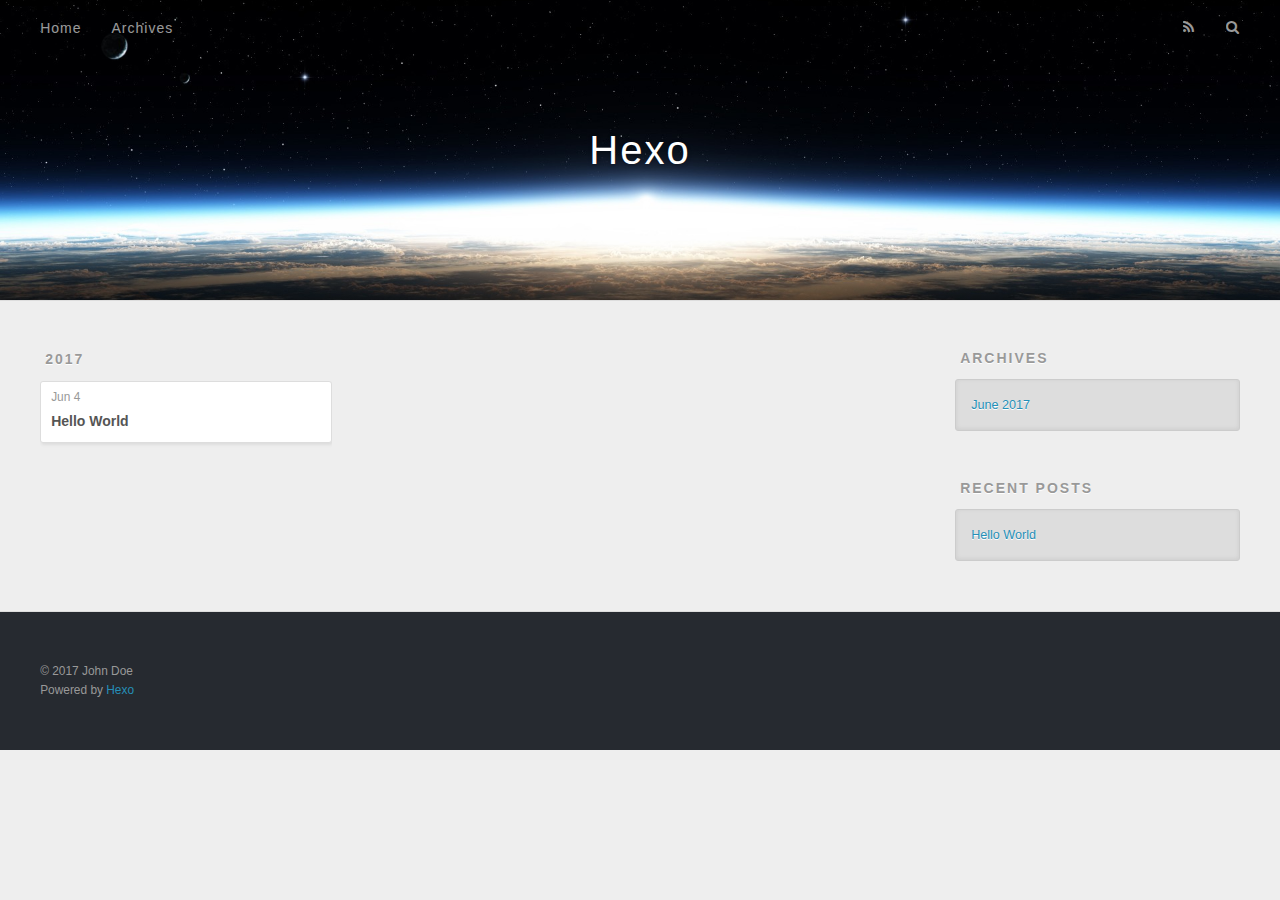
==== archives/index.html @ e82f3df1 "Site updated: 2017-06-04 22:22:16" ====
<!DOCTYPE html>
<html>
<head>
  <meta charset="utf-8">
  
  <title>Archives | Hexo</title>
  <meta name="viewport" content="width=device-width, initial-scale=1, maximum-scale=1">
  <meta property="og:type" content="website">
<meta property="og:title" content="Hexo">
<meta property="og:url" content="http://yoursite.com/archives/index.html">
<meta property="og:site_name" content="Hexo">
<meta name="twitter:card" content="summary">
<meta name="twitter:title" content="Hexo">
  
    <link rel="alternate" href="/atom.xml" title="Hexo" type="application/atom+xml">
  
  
    <link rel="icon" href="/favicon.png">
  
  
    <link href="//fonts.googleapis.com/css?family=Source+Code+Pro" rel="stylesheet" type="text/css">
  
  <link rel="stylesheet" href="/css/style.css">
  

</head>

<body>
  <div id="container">
    <div id="wrap">
      <header id="header">
  <div id="banner"></div>
  <div id="header-outer" class="outer">
    <div id="header-title" class="inner">
      <h1 id="logo-wrap">
        <a href="/" id="logo">Hexo</a>
      </h1>
      
    </div>
    <div id="header-inner" class="inner">
      <nav id="main-nav">
        <a id="main-nav-toggle" class="nav-icon"></a>
        
          <a class="main-nav-link" href="/">Home</a>
        
          <a class="main-nav-link" href="/archives">Archives</a>
        
      </nav>
      <nav id="sub-nav">
        
          <a id="nav-rss-link" class="nav-icon" href="/atom.xml" title="RSS Feed"></a>
        
        <a id="nav-search-btn" class="nav-icon" title="Search"></a>
      </nav>
      <div id="search-form-wrap">
        <form action="//google.com/search" method="get" accept-charset="UTF-8" class="search-form"><input type="search" name="q" class="search-form-input" placeholder="Search"><button type="submit" class="search-form-submit">&#xF002;</button><input type="hidden" name="sitesearch" value="http://yoursite.com"></form>
      </div>
    </div>
  </div>
</header>
      <div class="outer">
        <section id="main">
  
  
    
    
      
      
      <section class="archives-wrap">
        <div class="archive-year-wrap">
          <a href="/archives/2017" class="archive-year">2017</a>
        </div>
        <div class="archives">
    
    <article class="archive-article archive-type-post">
  <div class="archive-article-inner">
    <header class="archive-article-header">
      <a href="/2017/06/04/hello-world/" class="archive-article-date">
  <time datetime="2017-06-04T13:49:00.000Z" itemprop="datePublished">Jun 4</time>
</a>
      
  
    <h1 itemprop="name">
      <a class="archive-article-title" href="/2017/06/04/hello-world/">Hello World</a>
    </h1>
  

    </header>
  </div>
</article>
  
  
    </div></section>
  

</section>
        
          <aside id="sidebar">
  
    

  
    

  
    
  
    
  <div class="widget-wrap">
    <h3 class="widget-title">Archives</h3>
    <div class="widget">
      <ul class="archive-list"><li class="archive-list-item"><a class="archive-list-link" href="/archives/2017/06/">June 2017</a></li></ul>
    </div>
  </div>


  
    
  <div class="widget-wrap">
    <h3 class="widget-title">Recent Posts</h3>
    <div class="widget">
      <ul>
        
          <li>
            <a href="/2017/06/04/hello-world/">Hello World</a>
          </li>
        
      </ul>
    </div>
  </div>

  
</aside>
        
      </div>
      <footer id="footer">
  
  <div class="outer">
    <div id="footer-info" class="inner">
      &copy; 2017 John Doe<br>
      Powered by <a href="http://hexo.io/" target="_blank">Hexo</a>
    </div>
  </div>
</footer>
    </div>
    <nav id="mobile-nav">
  
    <a href="/" class="mobile-nav-link">Home</a>
  
    <a href="/archives" class="mobile-nav-link">Archives</a>
  
</nav>
    

<script src="//ajax.googleapis.com/ajax/libs/jquery/2.0.3/jquery.min.js"></script>


  <link rel="stylesheet" href="/fancybox/jquery.fancybox.css">
  <script src="/fancybox/jquery.fancybox.pack.js"></script>


<script src="/js/script.js"></script>

  </div>
</body>
</html>
---- css/style.css ----
body {
  width: 100%;
}
body:before,
body:after {
  content: "";
  display: table;
}
body:after {
  clear: both;
}
html,
body,
div,
span,
applet,
object,
iframe,
h1,
h2,
h3,
h4,
h5,
h6,
p,
blockquote,
pre,
a,
abbr,
acronym,
address,
big,
cite,
code,
del,
dfn,
em,
img,
ins,
kbd,
q,
s,
samp,
small,
strike,
strong,
sub,
sup,
tt,
var,
dl,
dt,
dd,
ol,
ul,
li,
fieldset,
form,
label,
legend,
table,
caption,
tbody,
tfoot,
thead,
tr,
th,
td {
  margin: 0;
  padding: 0;
  border: 0;
  outline: 0;
  font-weight: inherit;
  font-style: inherit;
  font-family: inherit;
  font-size: 100%;
  vertical-align: baseline;
}
body {
  line-height: 1;
  color: #000;
  background: #fff;
}
ol,
ul {
  list-style: none;
}
table {
  border-collapse: separate;
  border-spacing: 0;
  vertical-align: middle;
}
caption,
th,
td {
  text-align: left;
  font-weight: normal;
  vertical-align: middle;
}
a img {
  border: none;
}
input,
button {
  margin: 0;
  padding: 0;
}
input::-moz-focus-inner,
button::-moz-focus-inner {
  border: 0;
  padding: 0;
}
@font-face {
  font-family: FontAwesome;
  font-style: normal;
  font-weight: normal;
  src: url("fonts/fontawesome-webfont.eot?v=#4.0.3");
  src: url("fonts/fontawesome-webfont.eot?#iefix&v=#4.0.3") format("embedded-opentype"), url("fonts/fontawesome-webfont.woff?v=#4.0.3") format("woff"), url("fonts/fontawesome-webfont.ttf?v=#4.0.3") format("truetype"), url("fonts/fontawesome-webfont.svg#fontawesomeregular?v=#4.0.3") format("svg");
}
html,
body,
#container {
  height: 100%;
}
body {
  background: #eee;
  font: 14px "Helvetica Neue", Helvetica, Arial, sans-serif;
  -webkit-text-size-adjust: 100%;
}
.outer {
  max-width: 1220px;
  margin: 0 auto;
  padding: 0 20px;
}
.outer:before,
.outer:after {
  content: "";
  display: table;
}
.outer:after {
  clear: both;
}
.inner {
  display: inline;
  float: left;
  width: 98.33333333333333%;
  margin: 0 0.833333333333333%;
}
.left,
.alignleft {
  float: left;
}
.right,
.alignright {
  float: right;
}
.clear {
  clear: both;
}
#container {
  position: relative;
}
.mobile-nav-on {
  overflow: hidden;
}
#wrap {
  height: 100%;
  width: 100%;
  position: absolute;
  top: 0;
  left: 0;
  -webkit-transition: 0.2s ease-out;
  -moz-transition: 0.2s ease-out;
  -ms-transition: 0.2s ease-out;
  transition: 0.2s ease-out;
  z-index: 1;
  background: #eee;
}
.mobile-nav-on #wrap {
  left: 280px;
}
@media screen and (min-width: 768px) {
  #main {
    display: inline;
    float: left;
    width: 73.33333333333333%;
    margin: 0 0.833333333333333%;
  }
}
.article-date,
.article-category-link,
.archive-year,
.widget-title {
  text-decoration: none;
  text-transform: uppercase;
  letter-spacing: 2px;
  color: #999;
  margin-bottom: 1em;
  margin-left: 5px;
  line-height: 1em;
  text-shadow: 0 1px #fff;
  font-weight: bold;
}
.article-inner,
.archive-article-inner {
  background: #fff;
  -webkit-box-shadow: 1px 2px 3px #ddd;
  box-shadow: 1px 2px 3px #ddd;
  border: 1px solid #ddd;
  border-radius: 3px;
}
.article-entry h1,
.widget h1 {
  font-size: 2em;
}
.article-entry h2,
.widget h2 {
  font-size: 1.5em;
}
.article-entry h3,
.widget h3 {
  font-size: 1.3em;
}
.article-entry h4,
.widget h4 {
  font-size: 1.2em;
}
.article-entry h5,
.widget h5 {
  font-size: 1em;
}
.article-entry h6,
.widget h6 {
  font-size: 1em;
  color: #999;
}
.article-entry hr,
.widget hr {
  border: 1px dashed #ddd;
}
.article-entry strong,
.widget strong {
  font-weight: bold;
}
.article-entry em,
.widget em,
.article-entry cite,
.widget cite {
  font-style: italic;
}
.article-entry sup,
.widget sup,
.article-entry sub,
.widget sub {
  font-size: 0.75em;
  line-height: 0;
  position: relative;
  vertical-align: baseline;
}
.article-entry sup,
.widget sup {
  top: -0.5em;
}
.article-entry sub,
.widget sub {
  bottom: -0.2em;
}
.article-entry small,
.widget small {
  font-size: 0.85em;
}
.article-entry acronym,
.widget acronym,
.article-entry abbr,
.widget abbr {
  border-bottom: 1px dotted;
}
.article-entry ul,
.widget ul,
.article-entry ol,
.widget ol,
.article-entry dl,
.widget dl {
  margin: 0 20px;
  line-height: 1.6em;
}
.article-entry ul ul,
.widget ul ul,
.article-entry ol ul,
.widget ol ul,
.article-entry ul ol,
.widget ul ol,
.article-entry ol ol,
.widget ol ol {
  margin-top: 0;
  margin-bottom: 0;
}
.article-entry ul,
.widget ul {
  list-style: disc;
}
.article-entry ol,
.widget ol {
  list-style: decimal;
}
.article-entry dt,
.widget dt {
  font-weight: bold;
}
#header {
  height: 300px;
  position: relative;
  border-bottom: 1px solid #ddd;
}
#header:before,
#header:after {
  content: "";
  position: absolute;
  left: 0;
  right: 0;
  height: 40px;
}
#header:before {
  top: 0;
  background: -webkit-linear-gradient(rgba(0,0,0,0.2), transparent);
  background: -moz-linear-gradient(rgba(0,0,0,0.2), transparent);
  background: -ms-linear-gradient(rgba(0,0,0,0.2), transparent);
  background: linear-gradient(rgba(0,0,0,0.2), transparent);
}
#header:after {
  bottom: 0;
  background: -webkit-linear-gradient(transparent, rgba(0,0,0,0.2));
  background: -moz-linear-gradient(transparent, rgba(0,0,0,0.2));
  background: -ms-linear-gradient(transparent, rgba(0,0,0,0.2));
  background: linear-gradient(transparent, rgba(0,0,0,0.2));
}
#header-outer {
  height: 100%;
  position: relative;
}
#header-inner {
  position: relative;
  overflow: hidden;
}
#banner {
  position: absolute;
  top: 0;
  left: 0;
  width: 100%;
  height: 100%;
  background: url("images/banner.jpg") center #000;
  -webkit-background-size: cover;
  -moz-background-size: cover;
  background-size: cover;
  z-index: -1;
}
#header-title {
  text-align: center;
  height: 40px;
  position: absolute;
  top: 50%;
  left: 0;
  margin-top: -20px;
}
#logo,
#subtitle {
  text-decoration: none;
  color: #fff;
  font-weight: 300;
  text-shadow: 0 1px 4px rgba(0,0,0,0.3);
}
#logo {
  font-size: 40px;
  line-height: 40px;
  letter-spacing: 2px;
}
#subtitle {
  font-size: 16px;
  line-height: 16px;
  letter-spacing: 1px;
}
#subtitle-wrap {
  margin-top: 16px;
}
#main-nav {
  float: left;
  margin-left: -15px;
}
.nav-icon,
.main-nav-link {
  float: left;
  color: #fff;
  opacity: 0.6;
  text-decoration: none;
  text-shadow: 0 1px rgba(0,0,0,0.2);
  -webkit-transition: opacity 0.2s;
  -moz-transition: opacity 0.2s;
  -ms-transition: opacity 0.2s;
  transition: opacity 0.2s;
  display: block;
  padding: 20px 15px;
}
.nav-icon:hover,
.main-nav-link:hover {
  opacity: 1;
}
.nav-icon {
  font-family: FontAwesome;
  text-align: center;
  font-size: 14px;
  width: 14px;
  height: 14px;
  padding: 20px 15px;
  position: relative;
  cursor: pointer;
}
.main-nav-link {
  font-weight: 300;
  letter-spacing: 1px;
}
@media screen and (max-width: 479px) {
  .main-nav-link {
    display: none;
  }
}
#main-nav-toggle {
  display: none;
}
#main-nav-toggle:before {
  content: "\f0c9";
}
@media screen and (max-width: 479px) {
  #main-nav-toggle {
    display: block;
  }
}
#sub-nav {
  float: right;
  margin-right: -15px;
}
#nav-rss-link:before {
  content: "\f09e";
}
#nav-search-btn:before {
  content: "\f002";
}
#search-form-wrap {
  position: absolute;
  top: 15px;
  width: 150px;
  height: 30px;
  right: -150px;
  opacity: 0;
  -webkit-transition: 0.2s ease-out;
  -moz-transition: 0.2s ease-out;
  -ms-transition: 0.2s ease-out;
  transition: 0.2s ease-out;
}
#search-form-wrap.on {
  opacity: 1;
  right: 0;
}
@media screen and (max-width: 479px) {
  #search-form-wrap {
    width: 100%;
    right: -100%;
  }
}
.search-form {
  position: absolute;
  top: 0;
  left: 0;
  right: 0;
  background: #fff;
  padding: 5px 15px;
  border-radius: 15px;
  -webkit-box-shadow: 0 0 10px rgba(0,0,0,0.3);
  box-shadow: 0 0 10px rgba(0,0,0,0.3);
}
.search-form-input {
  border: none;
  background: none;
  color: #555;
  width: 100%;
  font: 13px "Helvetica Neue", Helvetica, Arial, sans-serif;
  outline: none;
}
.search-form-input::-webkit-search-results-decoration,
.search-form-input::-webkit-search-cancel-button {
  -webkit-appearance: none;
}
.search-form-submit {
  position: absolute;
  top: 50%;
  right: 10px;
  margin-top: -7px;
  font: 13px FontAwesome;
  border: none;
  background: none;
  color: #bbb;
  cursor: pointer;
}
.search-form-submit:hover,
.search-form-submit:focus {
  color: #777;
}
.article {
  margin: 50px 0;
}
.article-inner {
  overflow: hidden;
}
.article-meta:before,
.article-meta:after {
  content: "";
  display: table;
}
.article-meta:after {
  clear: both;
}
.article-date {
  float: left;
}
.article-category {
  float: left;
  line-height: 1em;
  color: #ccc;
  text-shadow: 0 1px #fff;
  margin-left: 8px;
}
.article-category:before {
  content: "\2022";
}
.article-category-link {
  margin: 0 12px 1em;
}
.article-header {
  padding: 20px 20px 0;
}
.article-title {
  text-decoration: none;
  font-size: 2em;
  font-weight: bold;
  color: #555;
  line-height: 1.1em;
  -webkit-transition: color 0.2s;
  -moz-transition: color 0.2s;
  -ms-transition: color 0.2s;
  transition: color 0.2s;
}
a.article-title:hover {
  color: #258fb8;
}
.article-entry {
  color: #555;
  padding: 0 20px;
}
.article-entry:before,
.article-entry:after {
  content: "";
  display: table;
}
.article-entry:after {
  clear: both;
}
.article-entry p,
.article-entry table {
  line-height: 1.6em;
  margin: 1.6em 0;
}
.article-entry h1,
.article-entry h2,
.article-entry h3,
.article-entry h4,
.article-entry h5,
.article-entry h6 {
  font-weight: bold;
}
.article-entry h1,
.article-entry h2,
.article-entry h3,
.article-entry h4,
.article-entry h5,
.article-entry h6 {
  line-height: 1.1em;
  margin: 1.1em 0;
}
.article-entry a {
  color: #258fb8;
  text-decoration: none;
}
.article-entry a:hover {
  text-decoration: underline;
}
.article-entry ul,
.article-entry ol,
.article-entry dl {
  margin-top: 1.6em;
  margin-bottom: 1.6em;
}
.article-entry img,
.article-entry video {
  max-width: 100%;
  height: auto;
  display: block;
  margin: auto;
}
.article-entry iframe {
  border: none;
}
.article-entry table {
  width: 100%;
  border-collapse: collapse;
  border-spacing: 0;
}
.article-entry th {
  font-weight: bold;
  border-bottom: 3px solid #ddd;
  padding-bottom: 0.5em;
}
.article-entry td {
  border-bottom: 1px solid #ddd;
  padding: 10px 0;
}
.article-entry blockquote {
  font-family: Georgia, "Times New Roman", serif;
  font-size: 1.4em;
  margin: 1.6em 20px;
  text-align: center;
}
.article-entry blockquote footer {
  font-size: 14px;
  margin: 1.6em 0;
  font-family: "Helvetica Neue", Helvetica, Arial, sans-serif;
}
.article-entry blockquote footer cite:before {
  content: "—";
  padding: 0 0.5em;
}
.article-entry .pullquote {
  text-align: left;
  width: 45%;
  margin: 0;
}
.article-entry .pullquote.left {
  margin-left: 0.5em;
  margin-right: 1em;
}
.article-entry .pullquote.right {
  margin-right: 0.5em;
  margin-left: 1em;
}
.article-entry .caption {
  color: #999;
  display: block;
  font-size: 0.9em;
  margin-top: 0.5em;
  position: relative;
  text-align: center;
}
.article-entry .video-container {
  position: relative;
  padding-top: 56.25%;
  height: 0;
  overflow: hidden;
}
.article-entry .video-container iframe,
.article-entry .video-container object,
.article-entry .video-container embed {
  position: absolute;
  top: 0;
  left: 0;
  width: 100%;
  height: 100%;
  margin-top: 0;
}
.article-more-link a {
  display: inline-block;
  line-height: 1em;
  padding: 6px 15px;
  border-radius: 15px;
  background: #eee;
  color: #999;
  text-shadow: 0 1px #fff;
  text-decoration: none;
}
.article-more-link a:hover {
  background: #258fb8;
  color: #fff;
  text-decoration: none;
  text-shadow: 0 1px #1e7293;
}
.article-footer {
  font-size: 0.85em;
  line-height: 1.6em;
  border-top: 1px solid #ddd;
  padding-top: 1.6em;
  margin: 0 20px 20px;
}
.article-footer:before,
.article-footer:after {
  content: "";
  display: table;
}
.article-footer:after {
  clear: both;
}
.article-footer a {
  color: #999;
  text-decoration: none;
}
.article-footer a:hover {
  color: #555;
}
.article-tag-list-item {
  float: left;
  margin-right: 10px;
}
.article-tag-list-link:before {
  content: "#";
}
.article-comment-link {
  float: right;
}
.article-comment-link:before {
  content: "\f075";
  font-family: FontAwesome;
  padding-right: 8px;
}
.article-share-link {
  cursor: pointer;
  float: right;
  margin-left: 20px;
}
.article-share-link:before {
  content: "\f064";
  font-family: FontAwesome;
  padding-right: 6px;
}
#article-nav {
  position: relative;
}
#article-nav:before,
#article-nav:after {
  content: "";
  display: table;
}
#article-nav:after {
  clear: both;
}
@media screen and (min-width: 768px) {
  #article-nav {
    margin: 50px 0;
  }
  #article-nav:before {
    width: 8px;
    height: 8px;
    position: absolute;
    top: 50%;
    left: 50%;
    margin-top: -4px;
    margin-left: -4px;
    content: "";
    border-radius: 50%;
    background: #ddd;
    -webkit-box-shadow: 0 1px 2px #fff;
    box-shadow: 0 1px 2px #fff;
  }
}
.article-nav-link-wrap {
  text-decoration: none;
  text-shadow: 0 1px #fff;
  color: #999;
  -webkit-box-sizing: border-box;
  -moz-box-sizing: border-box;
  box-sizing: border-box;
  margin-top: 50px;
  text-align: center;
  display: block;
}
.article-nav-link-wrap:hover {
  color: #555;
}
@media screen and (min-width: 768px) {
  .article-nav-link-wrap {
    width: 50%;
    margin-top: 0;
  }
}
@media screen and (min-width: 768px) {
  #article-nav-newer {
    float: left;
    text-align: right;
    padding-right: 20px;
  }
}
@media screen and (min-width: 768px) {
  #article-nav-older {
    float: right;
    text-align: left;
    padding-left: 20px;
  }
}
.article-nav-caption {
  text-transform: uppercase;
  letter-spacing: 2px;
  color: #ddd;
  line-height: 1em;
  font-weight: bold;
}
#article-nav-newer .article-nav-caption {
  margin-right: -2px;
}
.article-nav-title {
  font-size: 0.85em;
  line-height: 1.6em;
  margin-top: 0.5em;
}
.article-share-box {
  position: absolute;
  display: none;
  background: #fff;
  -webkit-box-shadow: 1px 2px 10px rgba(0,0,0,0.2);
  box-shadow: 1px 2px 10px rgba(0,0,0,0.2);
  border-radius: 3px;
  margin-left: -145px;
  overflow: hidden;
  z-index: 1;
}
.article-share-box.on {
  display: block;
}
.article-share-input {
  width: 100%;
  background: none;
  -webkit-box-sizing: border-box;
  -moz-box-sizing: border-box;
  box-sizing: border-box;
  font: 14px "Helvetica Neue", Helvetica, Arial, sans-serif;
  padding: 0 15px;
  color: #555;
  outline: none;
  border: 1px solid #ddd;
  border-radius: 3px 3px 0 0;
  height: 36px;
  line-height: 36px;
}
.article-share-links {
  background: #eee;
}
.article-share-links:before,
.article-share-links:after {
  content: "";
  display: table;
}
.article-share-links:after {
  clear: both;
}
.article-share-twitter,
.article-share-facebook,
.article-share-pinterest,
.article-share-google {
  width: 50px;
  height: 36px;
  display: block;
  float: left;
  position: relative;
  color: #999;
  text-shadow: 0 1px #fff;
}
.article-share-twitter:before,
.article-share-facebook:before,
.article-share-pinterest:before,
.article-share-google:before {
  font-size: 20px;
  font-family: FontAwesome;
  width: 20px;
  height: 20px;
  position: absolute;
  top: 50%;
  left: 50%;
  margin-top: -10px;
  margin-left: -10px;
  text-align: center;
}
.article-share-twitter:hover,
.article-share-facebook:hover,
.article-share-pinterest:hover,
.article-share-google:hover {
  color: #fff;
}
.article-share-twitter:before {
  content: "\f099";
}
.article-share-twitter:hover {
  background: #00aced;
  text-shadow: 0 1px #008abe;
}
.article-share-facebook:before {
  content: "\f09a";
}
.article-share-facebook:hover {
  background: #3b5998;
  text-shadow: 0 1px #2f477a;
}
.article-share-pinterest:before {
  content: "\f0d2";
}
.article-share-pinterest:hover {
  background: #cb2027;
  text-shadow: 0 1px #a21a1f;
}
.article-share-google:before {
  content: "\f0d5";
}
.article-share-google:hover {
  background: #dd4b39;
  text-shadow: 0 1px #be3221;
}
.article-gallery {
  background: #000;
  position: relative;
}
.article-gallery-photos {
  position: relative;
  overflow: hidden;
}
.article-gallery-img {
  display: none;
  max-width: 100%;
}
.article-gallery-img:first-child {
  display: block;
}
.article-gallery-img.loaded {
  position: absolute;
  display: block;
}
.article-gallery-img img {
  display: block;
  max-width: 100%;
  margin: 0 auto;
}
#comments {
  background: #fff;
  -webkit-box-shadow: 1px 2px 3px #ddd;
  box-shadow: 1px 2px 3px #ddd;
  padding: 20px;
  border: 1px solid #ddd;
  border-radius: 3px;
  margin: 50px 0;
}
#comments a {
  color: #258fb8;
}
.archives-wrap {
  margin: 50px 0;
}
.archives:before,
.archives:after {
  content: "";
  display: table;
}
.archives:after {
  clear: both;
}
.archive-year-wrap {
  margin-bottom: 1em;
}
.archives {
  -webkit-column-gap: 10px;
  -moz-column-gap: 10px;
  column-gap: 10px;
}
@media screen and (min-width: 480px) and (max-width: 767px) {
  .archives {
    -webkit-column-count: 2;
    -moz-column-count: 2;
    column-count: 2;
  }
}
@media screen and (min-width: 768px) {
  .archives {
    -webkit-column-count: 3;
    -moz-column-count: 3;
    column-count: 3;
  }
}
.archive-article {
  -webkit-column-break-inside: avoid;
  page-break-inside: avoid;
  overflow: hidden;
  break-inside: avoid-column;
}
.archive-article-inner {
  padding: 10px;
  margin-bottom: 15px;
}
.archive-article-title {
  text-decoration: none;
  font-weight: bold;
  color: #555;
  -webkit-transition: color 0.2s;
  -moz-transition: color 0.2s;
  -ms-transition: color 0.2s;
  transition: color 0.2s;
  line-height: 1.6em;
}
.archive-article-title:hover {
  color: #258fb8;
}
.archive-article-footer {
  margin-top: 1em;
}
.archive-article-date {
  color: #999;
  text-decoration: none;
  font-size: 0.85em;
  line-height: 1em;
  margin-bottom: 0.5em;
  display: block;
}
#page-nav {
  margin: 50px auto;
  background: #fff;
  -webkit-box-shadow: 1px 2px 3px #ddd;
  box-shadow: 1px 2px 3px #ddd;
  border: 1px solid #ddd;
  border-radius: 3px;
  text-align: center;
  color: #999;
  overflow: hidden;
}
#page-nav:before,
#page-nav:after {
  content: "";
  display: table;
}
#page-nav:after {
  clear: both;
}
#page-nav a,
#page-nav span {
  padding: 10px 20px;
  line-height: 1;
  height: 2ex;
}
#page-nav a {
  color: #999;
  text-decoration: none;
}
#page-nav a:hover {
  background: #999;
  color: #fff;
}
#page-nav .prev {
  float: left;
}
#page-nav .next {
  float: right;
}
#page-nav .page-number {
  display: inline-block;
}
@media screen and (max-width: 479px) {
  #page-nav .page-number {
    display: none;
  }
}
#page-nav .current {
  color: #555;
  font-weight: bold;
}
#page-nav .space {
  color: #ddd;
}
#footer {
  background: #262a30;
  padding: 50px 0;
  border-top: 1px solid #ddd;
  color: #999;
}
#footer a {
  color: #258fb8;
  text-decoration: none;
}
#footer a:hover {
  text-decoration: underline;
}
#footer-info {
  line-height: 1.6em;
  font-size: 0.85em;
}
.article-entry pre,
.article-entry .highlight {
  background: #2d2d2d;
  margin: 0 -20px;
  padding: 15px 20px;
  border-style: solid;
  border-color: #ddd;
  border-width: 1px 0;
  overflow: auto;
  color: #ccc;
  line-height: 22.400000000000002px;
}
.article-entry .highlight .gutter pre,
.article-entry .gist .gist-file .gist-data .line-numbers {
  color: #666;
  font-size: 0.85em;
}
.article-entry pre,
.article-entry code {
  font-family: "Source Code Pro", Consolas, Monaco, Menlo, Consolas, monospace;
}
.article-entry code {
  background: #eee;
  text-shadow: 0 1px #fff;
  padding: 0 0.3em;
}
.article-entry pre code {
  background: none;
  text-shadow: none;
  padding: 0;
}
.article-entry .highlight pre {
  border: none;
  margin: 0;
  padding: 0;
}
.article-entry .highlight table {
  margin: 0;
  width: auto;
}
.article-entry .highlight td {
  border: none;
  padding: 0;
}
.article-entry .highlight figcaption {
  font-size: 0.85em;
  color: #999;
  line-height: 1em;
  margin-bottom: 1em;
}
.article-entry .highlight figcaption:before,
.article-entry .highlight figcaption:after {
  content: "";
  display: table;
}
.article-entry .highlight figcaption:after {
  clear: both;
}
.article-entry .highlight figcaption a {
  float: right;
}
.article-entry .highlight .gutter pre {
  text-align: right;
  padding-right: 20px;
}
.article-entry .highlight .line {
  height: 22.400000000000002px;
}
.article-entry .highlight .line.marked {
  background: #515151;
}
.article-entry .gist {
  margin: 0 -20px;
  border-style: solid;
  border-color: #ddd;
  border-width: 1px 0;
  background: #2d2d2d;
  padding: 15px 20px 15px 0;
}
.article-entry .gist .gist-file {
  border: none;
  font-family: "Source Code Pro", Consolas, Monaco, Menlo, Consolas, monospace;
  margin: 0;
}
.article-entry .gist .gist-file .gist-data {
  background: none;
  border: none;
}
.article-entry .gist .gist-file .gist-data .line-numbers {
  background: none;
  border: none;
  padding: 0 20px 0 0;
}
.article-entry .gist .gist-file .gist-data .line-data {
  padding: 0 !important;
}
.article-entry .gist .gist-file .highlight {
  margin: 0;
  padding: 0;
  border: none;
}
.article-entry .gist .gist-file .gist-meta {
  background: #2d2d2d;
  color: #999;
  font: 0.85em "Helvetica Neue", Helvetica, Arial, sans-serif;
  text-shadow: 0 0;
  padding: 0;
  margin-top: 1em;
  margin-left: 20px;
}
.article-entry .gist .gist-file .gist-meta a {
  color: #258fb8;
  font-weight: normal;
}
.article-entry .gist .gist-file .gist-meta a:hover {
  text-decoration: underline;
}
pre .comment,
pre .title {
  color: #999;
}
pre .variable,
pre .attribute,
pre .tag,
pre .regexp,
pre .ruby .constant,
pre .xml .tag .title,
pre .xml .pi,
pre .xml .doctype,
pre .html .doctype,
pre .css .id,
pre .css .class,
pre .css .pseudo {
  color: #f2777a;
}
pre .number,
pre .preprocessor,
pre .built_in,
pre .literal,
pre .params,
pre .constant {
  color: #f99157;
}
pre .class,
pre .ruby .class .title,
pre .css .rules .attribute {
  color: #9c9;
}
pre .string,
pre .value,
pre .inheritance,
pre .header,
pre .ruby .symbol,
pre .xml .cdata {
  color: #9c9;
}
pre .css .hexcolor {
  color: #6cc;
}
pre .function,
pre .python .decorator,
pre .python .title,
pre .ruby .function .title,
pre .ruby .title .keyword,
pre .perl .sub,
pre .javascript .title,
pre .coffeescript .title {
  color: #69c;
}
pre .keyword,
pre .javascript .function {
  color: #c9c;
}
@media screen and (max-width: 479px) {
  #mobile-nav {
    position: absolute;
    top: 0;
    left: 0;
    width: 280px;
    height: 100%;
    background: #191919;
    border-right: 1px solid #fff;
  }
}
@media screen and (max-width: 479px) {
  .mobile-nav-link {
    display: block;
    color: #999;
    text-decoration: none;
    padding: 15px 20px;
    font-weight: bold;
  }
  .mobile-nav-link:hover {
    color: #fff;
  }
}
@media screen and (min-width: 768px) {
  #sidebar {
    display: inline;
    float: left;
    width: 23.333333333333332%;
    margin: 0 0.833333333333333%;
  }
}
.widget-wrap {
  margin: 50px 0;
}
.widget {
  color: #777;
  text-shadow: 0 1px #fff;
  background: #ddd;
  -webkit-box-shadow: 0 -1px 4px #ccc inset;
  box-shadow: 0 -1px 4px #ccc inset;
  border: 1px solid #ccc;
  padding: 15px;
  border-radius: 3px;
}
.widget a {
  color: #258fb8;
  text-decoration: none;
}
.widget a:hover {
  text-decoration: underline;
}
.widget ul ul,
.widget ol ul,
.widget dl ul,
.widget ul ol,
.widget ol ol,
.widget dl ol,
.widget ul dl,
.widget ol dl,
.widget dl dl {
  margin-left: 15px;
  list-style: disc;
}
.widget {
  line-height: 1.6em;
  word-wrap: break-word;
  font-size: 0.9em;
}
.widget ul,
.widget ol {
  list-style: none;
  margin: 0;
}
.widget ul ul,
.widget ol ul,
.widget ul ol,
.widget ol ol {
  margin: 0 20px;
}
.widget ul ul,
.widget ol ul {
  list-style: disc;
}
.widget ul ol,
.widget ol ol {
  list-style: decimal;
}
.category-list-count,
.tag-list-count,
.archive-list-count {
  padding-left: 5px;
  color: #999;
  font-size: 0.85em;
}
.category-list-count:before,
.tag-list-count:before,
.archive-list-count:before {
  content: "(";
}
.category-list-count:after,
.tag-list-count:after,
.archive-list-count:after {
  content: ")";
}
.tagcloud a {
  margin-right: 5px;
  display: inline-block;
}
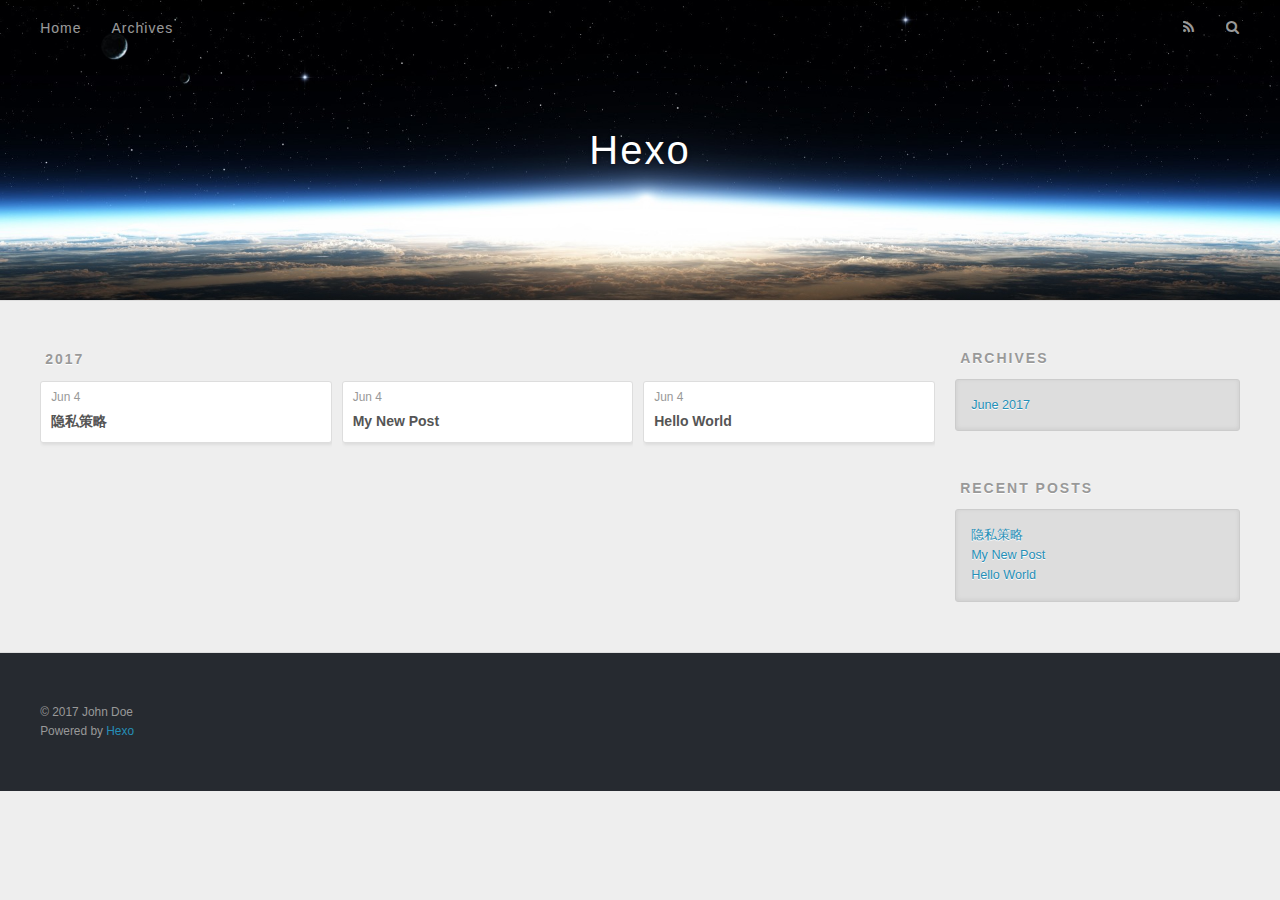
==== commit 53c1a944: "Site updated: 2017-06-04 23:05:03" ====
--- a/archives/index.html
+++ b/archives/index.html
@@ -75,6 +75,44 @@
     <article class="archive-article archive-type-post">
   <div class="archive-article-inner">
     <header class="archive-article-header">
+      <a href="/2017/06/04/隐私策略/" class="archive-article-date">
+  <time datetime="2017-06-04T15:03:58.000Z" itemprop="datePublished">Jun 4</time>
+</a>
+      
+  
+    <h1 itemprop="name">
+      <a class="archive-article-title" href="/2017/06/04/隐私策略/">隐私策略</a>
+    </h1>
+  
+
+    </header>
+  </div>
+</article>
+  
+    
+    
+    <article class="archive-article archive-type-post">
+  <div class="archive-article-inner">
+    <header class="archive-article-header">
+      <a href="/2017/06/04/My-New-Post/" class="archive-article-date">
+  <time datetime="2017-06-04T14:26:42.000Z" itemprop="datePublished">Jun 4</time>
+</a>
+      
+  
+    <h1 itemprop="name">
+      <a class="archive-article-title" href="/2017/06/04/My-New-Post/">My New Post</a>
+    </h1>
+  
+
+    </header>
+  </div>
+</article>
+  
+    
+    
+    <article class="archive-article archive-type-post">
+  <div class="archive-article-inner">
+    <header class="archive-article-header">
       <a href="/2017/06/04/hello-world/" class="archive-article-date">
   <time datetime="2017-06-04T13:49:00.000Z" itemprop="datePublished">Jun 4</time>
 </a>
@@ -122,6 +160,14 @@
       <ul>
         
           <li>
+            <a href="/2017/06/04/隐私策略/">隐私策略</a>
+          </li>
+        
+          <li>
+            <a href="/2017/06/04/My-New-Post/">My New Post</a>
+          </li>
+        
+          <li>
             <a href="/2017/06/04/hello-world/">Hello World</a>
           </li>
         
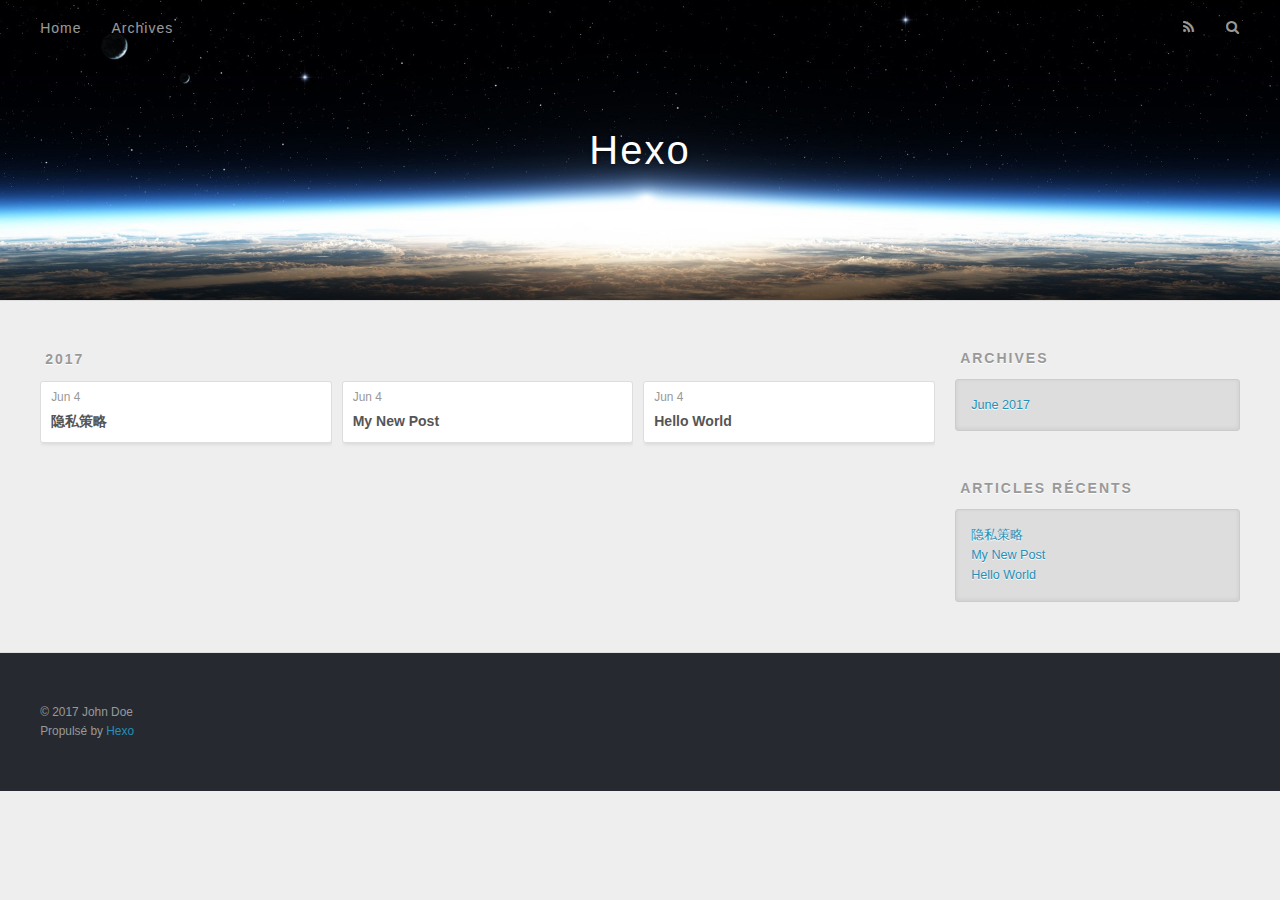
==== commit a2fe107d: "Site updated: 2017-06-04 23:09:13" ====
--- a/archives/index.html
+++ b/archives/index.html
@@ -48,9 +48,9 @@
       </nav>
       <nav id="sub-nav">
         
-          <a id="nav-rss-link" class="nav-icon" href="/atom.xml" title="RSS Feed"></a>
-        
-        <a id="nav-search-btn" class="nav-icon" title="Search"></a>
+          <a id="nav-rss-link" class="nav-icon" href="/atom.xml" title="Flux RSS"></a>
+        
+        <a id="nav-search-btn" class="nav-icon" title="Rechercher"></a>
       </nav>
       <div id="search-form-wrap">
         <form action="//google.com/search" method="get" accept-charset="UTF-8" class="search-form"><input type="search" name="q" class="search-form-input" placeholder="Search"><button type="submit" class="search-form-submit">&#xF002;</button><input type="hidden" name="sitesearch" value="http://yoursite.com"></form>
@@ -155,7 +155,7 @@
   
     
   <div class="widget-wrap">
-    <h3 class="widget-title">Recent Posts</h3>
+    <h3 class="widget-title">Articles récents</h3>
     <div class="widget">
       <ul>
         
@@ -184,7 +184,7 @@
   <div class="outer">
     <div id="footer-info" class="inner">
       &copy; 2017 John Doe<br>
-      Powered by <a href="http://hexo.io/" target="_blank">Hexo</a>
+      Propulsé by <a href="http://hexo.io/" target="_blank">Hexo</a>
     </div>
   </div>
 </footer>
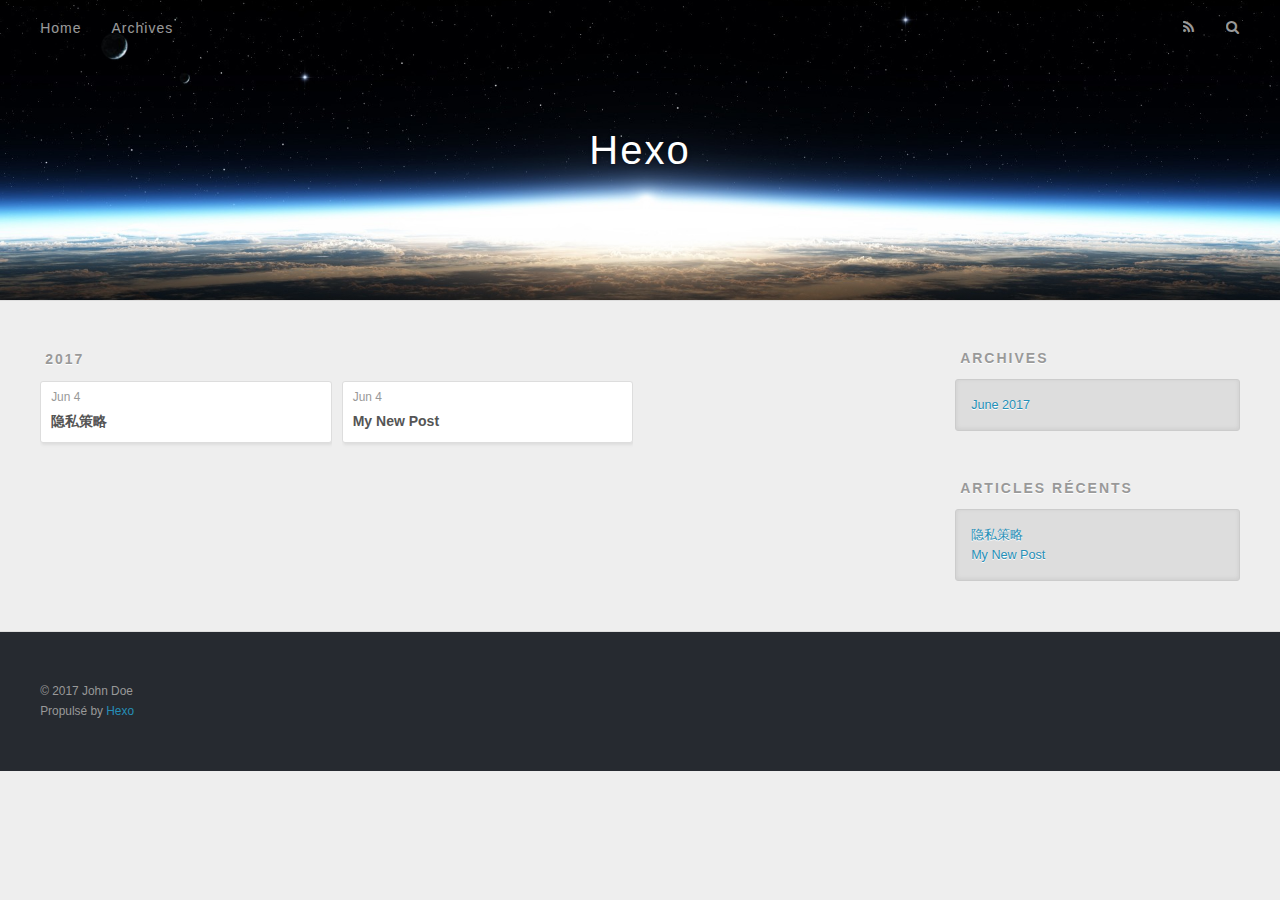
==== commit f7648faf: "Site updated: 2017-06-04 23:15:20" ====
--- a/archives/index.html
+++ b/archives/index.html
@@ -108,25 +108,6 @@
   </div>
 </article>
   
-    
-    
-    <article class="archive-article archive-type-post">
-  <div class="archive-article-inner">
-    <header class="archive-article-header">
-      <a href="/2017/06/04/hello-world/" class="archive-article-date">
-  <time datetime="2017-06-04T13:49:00.000Z" itemprop="datePublished">Jun 4</time>
-</a>
-      
-  
-    <h1 itemprop="name">
-      <a class="archive-article-title" href="/2017/06/04/hello-world/">Hello World</a>
-    </h1>
-  
-
-    </header>
-  </div>
-</article>
-  
   
     </div></section>
   
@@ -165,10 +146,6 @@
         
           <li>
             <a href="/2017/06/04/My-New-Post/">My New Post</a>
-          </li>
-        
-          <li>
-            <a href="/2017/06/04/hello-world/">Hello World</a>
           </li>
         
       </ul>
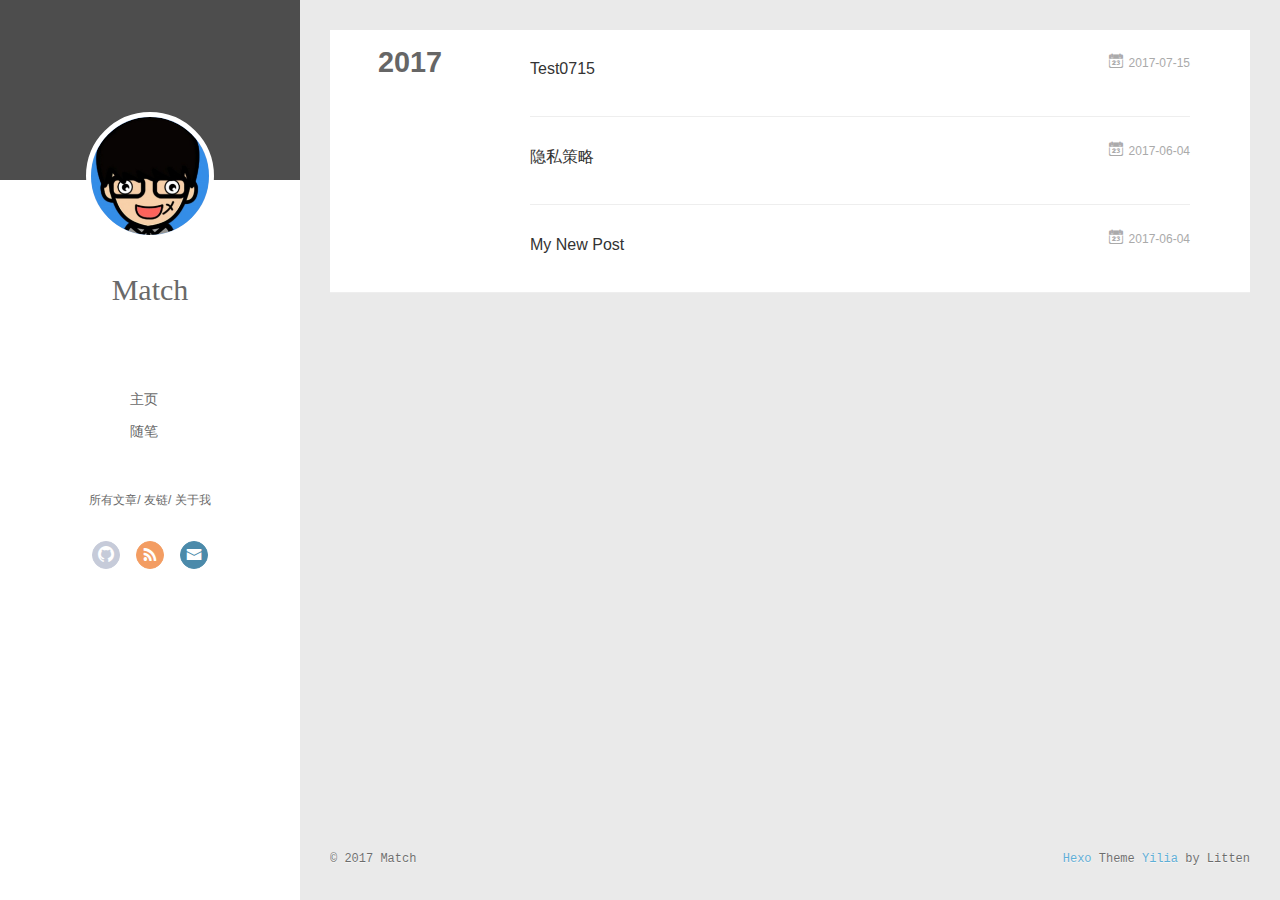
==== commit c620b241: "Site updated: 2017-07-16 10:04:37" ====
--- a/archives/index.html
+++ b/archives/index.html
@@ -3,63 +3,152 @@
 <head>
   <meta charset="utf-8">
   
-  <title>Archives | Hexo</title>
+  <meta name="renderer" content="webkit">
+  <meta http-equiv="X-UA-Compatible" content="IE=edge" >
+  <link rel="dns-prefetch" href="http://yoursite.com">
+  <title>Archives | Match的博客</title>
   <meta name="viewport" content="width=device-width, initial-scale=1, maximum-scale=1">
-  <meta property="og:type" content="website">
-<meta property="og:title" content="Hexo">
+  <meta name="description" content="华南理工大学，Android开发">
+<meta property="og:type" content="website">
+<meta property="og:title" content="Match的博客">
 <meta property="og:url" content="http://yoursite.com/archives/index.html">
-<meta property="og:site_name" content="Hexo">
+<meta property="og:site_name" content="Match的博客">
+<meta property="og:description" content="华南理工大学，Android开发">
 <meta name="twitter:card" content="summary">
-<meta name="twitter:title" content="Hexo">
-  
-    <link rel="alternate" href="/atom.xml" title="Hexo" type="application/atom+xml">
+<meta name="twitter:title" content="Match的博客">
+<meta name="twitter:description" content="华南理工大学，Android开发">
+  
+    <link rel="alternative" href="/atom.xml" title="Match的博客" type="application/atom+xml">
   
   
     <link rel="icon" href="/favicon.png">
   
-  
-    <link href="//fonts.googleapis.com/css?family=Source+Code+Pro" rel="stylesheet" type="text/css">
-  
-  <link rel="stylesheet" href="/css/style.css">
+  <link rel="stylesheet" type="text/css" href="/./main.266c1c.css">
+  <style type="text/css">
+  
+    #container.show {
+      background: linear-gradient(200deg,#a0cfe4,#e8c37e);
+    }
+  </style>
+  
+
   
 
 </head>
 
 <body>
-  <div id="container">
-    <div id="wrap">
-      <header id="header">
-  <div id="banner"></div>
-  <div id="header-outer" class="outer">
-    <div id="header-title" class="inner">
-      <h1 id="logo-wrap">
-        <a href="/" id="logo">Hexo</a>
-      </h1>
-      
+  <div id="container" q-class="show:isCtnShow">
+    <canvas id="anm-canvas" class="anm-canvas"></canvas>
+    <div class="left-col" q-class="show:isShow">
+      
+<div class="overlay" style="background: #4d4d4d"></div>
+<div class="intrude-less">
+	<header id="header" class="inner">
+		<a href="/" class="profilepic">
+			<img src="/assets/match.jpeg" class="js-avatar">
+		</a>
+		<hgroup>
+		  <h1 class="header-author"><a href="/">Match</a></h1>
+		</hgroup>
+		
+
+		<nav class="header-menu">
+			<ul>
+			
+				<li><a href="/">主页</a></li>
+	        
+				<li><a href="/tags/随笔/">随笔</a></li>
+	        
+			</ul>
+		</nav>
+		<nav class="header-smart-menu">
+    		
+    			
+    			<a q-on="click: openSlider(e, 'innerArchive')" href="javascript:void(0)">所有文章</a>
+    			
+            
+    			
+    			<a q-on="click: openSlider(e, 'friends')" href="javascript:void(0)">友链</a>
+    			
+            
+    			
+    			<a q-on="click: openSlider(e, 'aboutme')" href="javascript:void(0)">关于我</a>
+    			
+            
+		</nav>
+		<nav class="header-nav">
+			<div class="social">
+				
+					<a class="github" target="_blank" href="http://github.com/zhangsr" title="github"><i class="icon-github"></i></a>
+		        
+					<a class="rss" target="_blank" href="/atom.xml" title="rss"><i class="icon-rss"></i></a>
+		        
+					<a class="mail" target="_blank" href="mailto:zsrscut@gmail.com" title="mail"><i class="icon-mail"></i></a>
+		        
+			</div>
+		</nav>
+	</header>		
+</div>
+
     </div>
-    <div id="header-inner" class="inner">
-      <nav id="main-nav">
-        <a id="main-nav-toggle" class="nav-icon"></a>
-        
-          <a class="main-nav-link" href="/">Home</a>
-        
-          <a class="main-nav-link" href="/archives">Archives</a>
-        
-      </nav>
-      <nav id="sub-nav">
-        
-          <a id="nav-rss-link" class="nav-icon" href="/atom.xml" title="Flux RSS"></a>
-        
-        <a id="nav-search-btn" class="nav-icon" title="Rechercher"></a>
-      </nav>
-      <div id="search-form-wrap">
-        <form action="//google.com/search" method="get" accept-charset="UTF-8" class="search-form"><input type="search" name="q" class="search-form-input" placeholder="Search"><button type="submit" class="search-form-submit">&#xF002;</button><input type="hidden" name="sitesearch" value="http://yoursite.com"></form>
-      </div>
-    </div>
-  </div>
-</header>
-      <div class="outer">
-        <section id="main">
+    <div class="mid-col" q-class="show:isShow,hide:isShow|isFalse">
+      
+<nav id="mobile-nav">
+  	<div class="overlay js-overlay" style="background: #4d4d4d"></div>
+	<div class="btnctn js-mobile-btnctn">
+  		<div class="slider-trigger list" q-on="click: openSlider(e)"><i class="icon icon-sort"></i></div>
+	</div>
+	<div class="intrude-less">
+		<header id="header" class="inner">
+			<div class="profilepic">
+				<img src="/assets/match.jpeg" class="js-avatar">
+			</div>
+			<hgroup>
+			  <h1 class="header-author js-header-author">Match</h1>
+			</hgroup>
+			
+			
+			
+				
+			
+				
+			
+			
+			
+			<nav class="header-nav">
+				<div class="social">
+					
+						<a class="github" target="_blank" href="http://github.com/zhangsr" title="github"><i class="icon-github"></i></a>
+			        
+						<a class="rss" target="_blank" href="/atom.xml" title="rss"><i class="icon-rss"></i></a>
+			        
+						<a class="mail" target="_blank" href="mailto:zsrscut@gmail.com" title="mail"><i class="icon-mail"></i></a>
+			        
+				</div>
+			</nav>
+
+			<nav class="header-menu js-header-menu">
+				<ul style="width: 50%">
+				
+				
+					<li style="width: 50%"><a href="/">主页</a></li>
+		        
+					<li style="width: 50%"><a href="/tags/随笔/">随笔</a></li>
+		        
+				</ul>
+			</nav>
+		</header>				
+	</div>
+	<div class="mobile-mask" style="display:none" q-show="isShow"></div>
+</nav>
+
+      <div id="wrapper" class="body-wrap">
+        <div class="menu-l">
+          <div class="canvas-wrap">
+            <canvas data-colors="#eaeaea" data-sectionHeight="100" data-contentId="js-content" id="myCanvas1" class="anm-canvas"></canvas>
+          </div>
+          <div id="js-content" class="content-ll">
+            
   
   
     
@@ -75,16 +164,51 @@
     <article class="archive-article archive-type-post">
   <div class="archive-article-inner">
     <header class="archive-article-header">
-      <a href="/2017/06/04/隐私策略/" class="archive-article-date">
-  <time datetime="2017-06-04T15:03:58.000Z" itemprop="datePublished">Jun 4</time>
+      	<div class="article-meta">
+	      	<a href="/2017/07/15/Test0715/" class="archive-article-date">
+  	<time datetime="2017-07-15T08:21:40.000Z" itemprop="datePublished"><i class="icon-calendar icon"></i>2017-07-15</time>
 </a>
-      
+        </div>
+    	 
+  
+    <h1 itemprop="name">
+      <a class="archive-article-title" href="/2017/07/15/Test0715/">Test0715</a>
+    </h1>
+  
+
+        <div class="article-info info-on-right">
+          
+          
+
+        </div>
+        <div class="clearfix"></div>
+    </header>
+  </div>
+</article>
+  
+    
+    
+    <article class="archive-article archive-type-post">
+  <div class="archive-article-inner">
+    <header class="archive-article-header">
+      	<div class="article-meta">
+	      	<a href="/2017/06/04/隐私策略/" class="archive-article-date">
+  	<time datetime="2017-06-04T15:03:58.000Z" itemprop="datePublished"><i class="icon-calendar icon"></i>2017-06-04</time>
+</a>
+        </div>
+    	 
   
     <h1 itemprop="name">
       <a class="archive-article-title" href="/2017/06/04/隐私策略/">隐私策略</a>
     </h1>
   
 
+        <div class="article-info info-on-right">
+          
+          
+
+        </div>
+        <div class="clearfix"></div>
     </header>
   </div>
 </article>
@@ -94,16 +218,24 @@
     <article class="archive-article archive-type-post">
   <div class="archive-article-inner">
     <header class="archive-article-header">
-      <a href="/2017/06/04/My-New-Post/" class="archive-article-date">
-  <time datetime="2017-06-04T14:26:42.000Z" itemprop="datePublished">Jun 4</time>
+      	<div class="article-meta">
+	      	<a href="/2017/06/04/My-New-Post/" class="archive-article-date">
+  	<time datetime="2017-06-04T14:26:42.000Z" itemprop="datePublished"><i class="icon-calendar icon"></i>2017-06-04</time>
 </a>
-      
+        </div>
+    	 
   
     <h1 itemprop="name">
       <a class="archive-article-title" href="/2017/06/04/My-New-Post/">My New Post</a>
     </h1>
   
 
+        <div class="article-info info-on-right">
+          
+          
+
+        </div>
+        <div class="clearfix"></div>
     </header>
   </div>
 </article>
@@ -112,78 +244,252 @@
     </div></section>
   
 
-</section>
-        
-          <aside id="sidebar">
-  
-    
-
-  
-    
-
-  
-    
-  
-    
-  <div class="widget-wrap">
-    <h3 class="widget-title">Archives</h3>
-    <div class="widget">
-      <ul class="archive-list"><li class="archive-list-item"><a class="archive-list-link" href="/archives/2017/06/">June 2017</a></li></ul>
-    </div>
-  </div>
-
-
-  
-    
-  <div class="widget-wrap">
-    <h3 class="widget-title">Articles récents</h3>
-    <div class="widget">
-      <ul>
-        
-          <li>
-            <a href="/2017/06/04/隐私策略/">隐私策略</a>
-          </li>
-        
-          <li>
-            <a href="/2017/06/04/My-New-Post/">My New Post</a>
-          </li>
-        
-      </ul>
-    </div>
-  </div>
-
-  
-</aside>
-        
+    
+
+
+          </div>
+        </div>
       </div>
       <footer id="footer">
-  
   <div class="outer">
-    <div id="footer-info" class="inner">
-      &copy; 2017 John Doe<br>
-      Propulsé by <a href="http://hexo.io/" target="_blank">Hexo</a>
+    <div id="footer-info">
+    	<div class="footer-left">
+    		&copy; 2017 Match
+    	</div>
+      	<div class="footer-right">
+      		<a href="http://hexo.io/" target="_blank">Hexo</a>  Theme <a href="https://github.com/litten/hexo-theme-yilia" target="_blank">Yilia</a> by Litten
+      	</div>
     </div>
   </div>
 </footer>
     </div>
-    <nav id="mobile-nav">
-  
-    <a href="/" class="mobile-nav-link">Home</a>
-  
-    <a href="/archives" class="mobile-nav-link">Archives</a>
-  
-</nav>
-    
-
-<script src="//ajax.googleapis.com/ajax/libs/jquery/2.0.3/jquery.min.js"></script>
-
-
-  <link rel="stylesheet" href="/fancybox/jquery.fancybox.css">
-  <script src="/fancybox/jquery.fancybox.pack.js"></script>
-
-
-<script src="/js/script.js"></script>
-
+    <script>
+	var yiliaConfig = {
+		mathjax: false,
+		isHome: false,
+		isPost: false,
+		isArchive: true,
+		isTag: false,
+		isCategory: false,
+		open_in_new: false,
+		toc_hide_index: true,
+		root: "/",
+		innerArchive: true,
+		showTags: false
+	}
+</script>
+
+<script>!function(t){function n(e){if(r[e])return r[e].exports;var i=r[e]={exports:{},id:e,loaded:!1};return t[e].call(i.exports,i,i.exports,n),i.loaded=!0,i.exports}var r={};n.m=t,n.c=r,n.p="./",n(0)}([function(t,n,r){r(195),t.exports=r(191)},function(t,n,r){var e=r(3),i=r(52),o=r(27),u=r(28),c=r(53),f="prototype",a=function(t,n,r){var s,l,h,v,p=t&a.F,d=t&a.G,y=t&a.S,g=t&a.P,b=t&a.B,m=d?e:y?e[n]||(e[n]={}):(e[n]||{})[f],x=d?i:i[n]||(i[n]={}),w=x[f]||(x[f]={});d&&(r=n);for(s in r)l=!p&&m&&void 0!==m[s],h=(l?m:r)[s],v=b&&l?c(h,e):g&&"function"==typeof h?c(Function.call,h):h,m&&u(m,s,h,t&a.U),x[s]!=h&&o(x,s,v),g&&w[s]!=h&&(w[s]=h)};e.core=i,a.F=1,a.G=2,a.S=4,a.P=8,a.B=16,a.W=32,a.U=64,a.R=128,t.exports=a},function(t,n,r){var e=r(6);t.exports=function(t){if(!e(t))throw TypeError(t+" is not an object!");return t}},function(t,n){var r=t.exports="undefined"!=typeof window&&window.Math==Math?window:"undefined"!=typeof self&&self.Math==Math?self:Function("return this")();"number"==typeof __g&&(__g=r)},function(t,n){t.exports=function(t){try{return!!t()}catch(t){return!0}}},function(t,n){var r=t.exports="undefined"!=typeof window&&window.Math==Math?window:"undefined"!=typeof self&&self.Math==Math?self:Function("return this")();"number"==typeof __g&&(__g=r)},function(t,n){t.exports=function(t){return"object"==typeof t?null!==t:"function"==typeof t}},function(t,n,r){var e=r(126)("wks"),i=r(76),o=r(3).Symbol,u="function"==typeof o;(t.exports=function(t){return e[t]||(e[t]=u&&o[t]||(u?o:i)("Symbol."+t))}).store=e},function(t,n){var r={}.hasOwnProperty;t.exports=function(t,n){return r.call(t,n)}},function(t,n,r){var e=r(94),i=r(33);t.exports=function(t){return e(i(t))}},function(t,n,r){t.exports=!r(4)(function(){return 7!=Object.defineProperty({},"a",{get:function(){return 7}}).a})},function(t,n,r){var e=r(2),i=r(167),o=r(50),u=Object.defineProperty;n.f=r(10)?Object.defineProperty:function(t,n,r){if(e(t),n=o(n,!0),e(r),i)try{return u(t,n,r)}catch(t){}if("get"in r||"set"in r)throw TypeError("Accessors not supported!");return"value"in r&&(t[n]=r.value),t}},function(t,n,r){t.exports=!r(18)(function(){return 7!=Object.defineProperty({},"a",{get:function(){return 7}}).a})},function(t,n,r){var e=r(14),i=r(22);t.exports=r(12)?function(t,n,r){return e.f(t,n,i(1,r))}:function(t,n,r){return t[n]=r,t}},function(t,n,r){var e=r(20),i=r(58),o=r(42),u=Object.defineProperty;n.f=r(12)?Object.defineProperty:function(t,n,r){if(e(t),n=o(n,!0),e(r),i)try{return u(t,n,r)}catch(t){}if("get"in r||"set"in r)throw TypeError("Accessors not supported!");return"value"in r&&(t[n]=r.value),t}},function(t,n,r){var e=r(40)("wks"),i=r(23),o=r(5).Symbol,u="function"==typeof o;(t.exports=function(t){return e[t]||(e[t]=u&&o[t]||(u?o:i)("Symbol."+t))}).store=e},function(t,n,r){var e=r(67),i=Math.min;t.exports=function(t){return t>0?i(e(t),9007199254740991):0}},function(t,n,r){var e=r(46);t.exports=function(t){return Object(e(t))}},function(t,n){t.exports=function(t){try{return!!t()}catch(t){return!0}}},function(t,n,r){var e=r(63),i=r(34);t.exports=Object.keys||function(t){return e(t,i)}},function(t,n,r){var e=r(21);t.exports=function(t){if(!e(t))throw TypeError(t+" is not an object!");return t}},function(t,n){t.exports=function(t){return"object"==typeof t?null!==t:"function"==typeof t}},function(t,n){t.exports=function(t,n){return{enumerable:!(1&t),configurable:!(2&t),writable:!(4&t),value:n}}},function(t,n){var r=0,e=Math.random();t.exports=function(t){return"Symbol(".concat(void 0===t?"":t,")_",(++r+e).toString(36))}},function(t,n){var r={}.hasOwnProperty;t.exports=function(t,n){return r.call(t,n)}},function(t,n){var r=t.exports={version:"2.4.0"};"number"==typeof __e&&(__e=r)},function(t,n){t.exports=function(t){if("function"!=typeof t)throw TypeError(t+" is not a function!");return t}},function(t,n,r){var e=r(11),i=r(66);t.exports=r(10)?function(t,n,r){return e.f(t,n,i(1,r))}:function(t,n,r){return t[n]=r,t}},function(t,n,r){var e=r(3),i=r(27),o=r(24),u=r(76)("src"),c="toString",f=Function[c],a=(""+f).split(c);r(52).inspectSource=function(t){return f.call(t)},(t.exports=function(t,n,r,c){var f="function"==typeof r;f&&(o(r,"name")||i(r,"name",n)),t[n]!==r&&(f&&(o(r,u)||i(r,u,t[n]?""+t[n]:a.join(String(n)))),t===e?t[n]=r:c?t[n]?t[n]=r:i(t,n,r):(delete t[n],i(t,n,r)))})(Function.prototype,c,function(){return"function"==typeof this&&this[u]||f.call(this)})},function(t,n,r){var e=r(1),i=r(4),o=r(46),u=function(t,n,r,e){var i=String(o(t)),u="<"+n;return""!==r&&(u+=" "+r+'="'+String(e).replace(/"/g,"&quot;")+'"'),u+">"+i+"</"+n+">"};t.exports=function(t,n){var r={};r[t]=n(u),e(e.P+e.F*i(function(){var n=""[t]('"');return n!==n.toLowerCase()||n.split('"').length>3}),"String",r)}},function(t,n,r){var e=r(115),i=r(46);t.exports=function(t){return e(i(t))}},function(t,n,r){var e=r(116),i=r(66),o=r(30),u=r(50),c=r(24),f=r(167),a=Object.getOwnPropertyDescriptor;n.f=r(10)?a:function(t,n){if(t=o(t),n=u(n,!0),f)try{return a(t,n)}catch(t){}if(c(t,n))return i(!e.f.call(t,n),t[n])}},function(t,n,r){var e=r(24),i=r(17),o=r(145)("IE_PROTO"),u=Object.prototype;t.exports=Object.getPrototypeOf||function(t){return t=i(t),e(t,o)?t[o]:"function"==typeof t.constructor&&t instanceof t.constructor?t.constructor.prototype:t instanceof Object?u:null}},function(t,n){t.exports=function(t){if(void 0==t)throw TypeError("Can't call method on  "+t);return t}},function(t,n){t.exports="constructor,hasOwnProperty,isPrototypeOf,propertyIsEnumerable,toLocaleString,toString,valueOf".split(",")},function(t,n){t.exports={}},function(t,n){t.exports=!0},function(t,n){n.f={}.propertyIsEnumerable},function(t,n,r){var e=r(14).f,i=r(8),o=r(15)("toStringTag");t.exports=function(t,n,r){t&&!i(t=r?t:t.prototype,o)&&e(t,o,{configurable:!0,value:n})}},function(t,n,r){var e=r(40)("keys"),i=r(23);t.exports=function(t){return e[t]||(e[t]=i(t))}},function(t,n,r){var e=r(5),i="__core-js_shared__",o=e[i]||(e[i]={});t.exports=function(t){return o[t]||(o[t]={})}},function(t,n){var r=Math.ceil,e=Math.floor;t.exports=function(t){return isNaN(t=+t)?0:(t>0?e:r)(t)}},function(t,n,r){var e=r(21);t.exports=function(t,n){if(!e(t))return t;var r,i;if(n&&"function"==typeof(r=t.toString)&&!e(i=r.call(t)))return i;if("function"==typeof(r=t.valueOf)&&!e(i=r.call(t)))return i;if(!n&&"function"==typeof(r=t.toString)&&!e(i=r.call(t)))return i;throw TypeError("Can't convert object to primitive value")}},function(t,n,r){var e=r(5),i=r(25),o=r(36),u=r(44),c=r(14).f;t.exports=function(t){var n=i.Symbol||(i.Symbol=o?{}:e.Symbol||{});"_"==t.charAt(0)||t in n||c(n,t,{value:u.f(t)})}},function(t,n,r){n.f=r(15)},function(t,n){var r={}.toString;t.exports=function(t){return r.call(t).slice(8,-1)}},function(t,n){t.exports=function(t){if(void 0==t)throw TypeError("Can't call method on  "+t);return t}},function(t,n,r){var e=r(4);t.exports=function(t,n){return!!t&&e(function(){n?t.call(null,function(){},1):t.call(null)})}},function(t,n,r){var e=r(53),i=r(115),o=r(17),u=r(16),c=r(203);t.exports=function(t,n){var r=1==t,f=2==t,a=3==t,s=4==t,l=6==t,h=5==t||l,v=n||c;return function(n,c,p){for(var d,y,g=o(n),b=i(g),m=e(c,p,3),x=u(b.length),w=0,S=r?v(n,x):f?v(n,0):void 0;x>w;w++)if((h||w in b)&&(d=b[w],y=m(d,w,g),t))if(r)S[w]=y;else if(y)switch(t){case 3:return!0;case 5:return d;case 6:return w;case 2:S.push(d)}else if(s)return!1;return l?-1:a||s?s:S}}},function(t,n,r){var e=r(1),i=r(52),o=r(4);t.exports=function(t,n){var r=(i.Object||{})[t]||Object[t],u={};u[t]=n(r),e(e.S+e.F*o(function(){r(1)}),"Object",u)}},function(t,n,r){var e=r(6);t.exports=function(t,n){if(!e(t))return t;var r,i;if(n&&"function"==typeof(r=t.toString)&&!e(i=r.call(t)))return i;if("function"==typeof(r=t.valueOf)&&!e(i=r.call(t)))return i;if(!n&&"function"==typeof(r=t.toString)&&!e(i=r.call(t)))return i;throw TypeError("Can't convert object to primitive value")}},function(t,n,r){var e=r(5),i=r(25),o=r(91),u=r(13),c="prototype",f=function(t,n,r){var a,s,l,h=t&f.F,v=t&f.G,p=t&f.S,d=t&f.P,y=t&f.B,g=t&f.W,b=v?i:i[n]||(i[n]={}),m=b[c],x=v?e:p?e[n]:(e[n]||{})[c];v&&(r=n);for(a in r)(s=!h&&x&&void 0!==x[a])&&a in b||(l=s?x[a]:r[a],b[a]=v&&"function"!=typeof x[a]?r[a]:y&&s?o(l,e):g&&x[a]==l?function(t){var n=function(n,r,e){if(this instanceof t){switch(arguments.length){case 0:return new t;case 1:return new t(n);case 2:return new t(n,r)}return new t(n,r,e)}return t.apply(this,arguments)};return n[c]=t[c],n}(l):d&&"function"==typeof l?o(Function.call,l):l,d&&((b.virtual||(b.virtual={}))[a]=l,t&f.R&&m&&!m[a]&&u(m,a,l)))};f.F=1,f.G=2,f.S=4,f.P=8,f.B=16,f.W=32,f.U=64,f.R=128,t.exports=f},function(t,n){var r=t.exports={version:"2.4.0"};"number"==typeof __e&&(__e=r)},function(t,n,r){var e=r(26);t.exports=function(t,n,r){if(e(t),void 0===n)return t;switch(r){case 1:return function(r){return t.call(n,r)};case 2:return function(r,e){return t.call(n,r,e)};case 3:return function(r,e,i){return t.call(n,r,e,i)}}return function(){return t.apply(n,arguments)}}},function(t,n,r){var e=r(183),i=r(1),o=r(126)("metadata"),u=o.store||(o.store=new(r(186))),c=function(t,n,r){var i=u.get(t);if(!i){if(!r)return;u.set(t,i=new e)}var o=i.get(n);if(!o){if(!r)return;i.set(n,o=new e)}return o},f=function(t,n,r){var e=c(n,r,!1);return void 0!==e&&e.has(t)},a=function(t,n,r){var e=c(n,r,!1);return void 0===e?void 0:e.get(t)},s=function(t,n,r,e){c(r,e,!0).set(t,n)},l=function(t,n){var r=c(t,n,!1),e=[];return r&&r.forEach(function(t,n){e.push(n)}),e},h=function(t){return void 0===t||"symbol"==typeof t?t:String(t)},v=function(t){i(i.S,"Reflect",t)};t.exports={store:u,map:c,has:f,get:a,set:s,keys:l,key:h,exp:v}},function(t,n,r){"use strict";if(r(10)){var e=r(69),i=r(3),o=r(4),u=r(1),c=r(127),f=r(152),a=r(53),s=r(68),l=r(66),h=r(27),v=r(73),p=r(67),d=r(16),y=r(75),g=r(50),b=r(24),m=r(180),x=r(114),w=r(6),S=r(17),_=r(137),O=r(70),E=r(32),P=r(71).f,j=r(154),F=r(76),M=r(7),A=r(48),N=r(117),T=r(146),I=r(155),k=r(80),L=r(123),R=r(74),C=r(130),D=r(160),U=r(11),W=r(31),G=U.f,B=W.f,V=i.RangeError,z=i.TypeError,q=i.Uint8Array,K="ArrayBuffer",J="Shared"+K,Y="BYTES_PER_ELEMENT",H="prototype",$=Array[H],X=f.ArrayBuffer,Q=f.DataView,Z=A(0),tt=A(2),nt=A(3),rt=A(4),et=A(5),it=A(6),ot=N(!0),ut=N(!1),ct=I.values,ft=I.keys,at=I.entries,st=$.lastIndexOf,lt=$.reduce,ht=$.reduceRight,vt=$.join,pt=$.sort,dt=$.slice,yt=$.toString,gt=$.toLocaleString,bt=M("iterator"),mt=M("toStringTag"),xt=F("typed_constructor"),wt=F("def_constructor"),St=c.CONSTR,_t=c.TYPED,Ot=c.VIEW,Et="Wrong length!",Pt=A(1,function(t,n){return Tt(T(t,t[wt]),n)}),jt=o(function(){return 1===new q(new Uint16Array([1]).buffer)[0]}),Ft=!!q&&!!q[H].set&&o(function(){new q(1).set({})}),Mt=function(t,n){if(void 0===t)throw z(Et);var r=+t,e=d(t);if(n&&!m(r,e))throw V(Et);return e},At=function(t,n){var r=p(t);if(r<0||r%n)throw V("Wrong offset!");return r},Nt=function(t){if(w(t)&&_t in t)return t;throw z(t+" is not a typed array!")},Tt=function(t,n){if(!(w(t)&&xt in t))throw z("It is not a typed array constructor!");return new t(n)},It=function(t,n){return kt(T(t,t[wt]),n)},kt=function(t,n){for(var r=0,e=n.length,i=Tt(t,e);e>r;)i[r]=n[r++];return i},Lt=function(t,n,r){G(t,n,{get:function(){return this._d[r]}})},Rt=function(t){var n,r,e,i,o,u,c=S(t),f=arguments.length,s=f>1?arguments[1]:void 0,l=void 0!==s,h=j(c);if(void 0!=h&&!_(h)){for(u=h.call(c),e=[],n=0;!(o=u.next()).done;n++)e.push(o.value);c=e}for(l&&f>2&&(s=a(s,arguments[2],2)),n=0,r=d(c.length),i=Tt(this,r);r>n;n++)i[n]=l?s(c[n],n):c[n];return i},Ct=function(){for(var t=0,n=arguments.length,r=Tt(this,n);n>t;)r[t]=arguments[t++];return r},Dt=!!q&&o(function(){gt.call(new q(1))}),Ut=function(){return gt.apply(Dt?dt.call(Nt(this)):Nt(this),arguments)},Wt={copyWithin:function(t,n){return D.call(Nt(this),t,n,arguments.length>2?arguments[2]:void 0)},every:function(t){return rt(Nt(this),t,arguments.length>1?arguments[1]:void 0)},fill:function(t){return C.apply(Nt(this),arguments)},filter:function(t){return It(this,tt(Nt(this),t,arguments.length>1?arguments[1]:void 0))},find:function(t){return et(Nt(this),t,arguments.length>1?arguments[1]:void 0)},findIndex:function(t){return it(Nt(this),t,arguments.length>1?arguments[1]:void 0)},forEach:function(t){Z(Nt(this),t,arguments.length>1?arguments[1]:void 0)},indexOf:function(t){return ut(Nt(this),t,arguments.length>1?arguments[1]:void 0)},includes:function(t){return ot(Nt(this),t,arguments.length>1?arguments[1]:void 0)},join:function(t){return vt.apply(Nt(this),arguments)},lastIndexOf:function(t){return st.apply(Nt(this),arguments)},map:function(t){return Pt(Nt(this),t,arguments.length>1?arguments[1]:void 0)},reduce:function(t){return lt.apply(Nt(this),arguments)},reduceRight:function(t){return ht.apply(Nt(this),arguments)},reverse:function(){for(var t,n=this,r=Nt(n).length,e=Math.floor(r/2),i=0;i<e;)t=n[i],n[i++]=n[--r],n[r]=t;return n},some:function(t){return nt(Nt(this),t,arguments.length>1?arguments[1]:void 0)},sort:function(t){return pt.call(Nt(this),t)},subarray:function(t,n){var r=Nt(this),e=r.length,i=y(t,e);return new(T(r,r[wt]))(r.buffer,r.byteOffset+i*r.BYTES_PER_ELEMENT,d((void 0===n?e:y(n,e))-i))}},Gt=function(t,n){return It(this,dt.call(Nt(this),t,n))},Bt=function(t){Nt(this);var n=At(arguments[1],1),r=this.length,e=S(t),i=d(e.length),o=0;if(i+n>r)throw V(Et);for(;o<i;)this[n+o]=e[o++]},Vt={entries:function(){return at.call(Nt(this))},keys:function(){return ft.call(Nt(this))},values:function(){return ct.call(Nt(this))}},zt=function(t,n){return w(t)&&t[_t]&&"symbol"!=typeof n&&n in t&&String(+n)==String(n)},qt=function(t,n){return zt(t,n=g(n,!0))?l(2,t[n]):B(t,n)},Kt=function(t,n,r){return!(zt(t,n=g(n,!0))&&w(r)&&b(r,"value"))||b(r,"get")||b(r,"set")||r.configurable||b(r,"writable")&&!r.writable||b(r,"enumerable")&&!r.enumerable?G(t,n,r):(t[n]=r.value,t)};St||(W.f=qt,U.f=Kt),u(u.S+u.F*!St,"Object",{getOwnPropertyDescriptor:qt,defineProperty:Kt}),o(function(){yt.call({})})&&(yt=gt=function(){return vt.call(this)});var Jt=v({},Wt);v(Jt,Vt),h(Jt,bt,Vt.values),v(Jt,{slice:Gt,set:Bt,constructor:function(){},toString:yt,toLocaleString:Ut}),Lt(Jt,"buffer","b"),Lt(Jt,"byteOffset","o"),Lt(Jt,"byteLength","l"),Lt(Jt,"length","e"),G(Jt,mt,{get:function(){return this[_t]}}),t.exports=function(t,n,r,f){f=!!f;var a=t+(f?"Clamped":"")+"Array",l="Uint8Array"!=a,v="get"+t,p="set"+t,y=i[a],g=y||{},b=y&&E(y),m=!y||!c.ABV,S={},_=y&&y[H],j=function(t,r){var e=t._d;return e.v[v](r*n+e.o,jt)},F=function(t,r,e){var i=t._d;f&&(e=(e=Math.round(e))<0?0:e>255?255:255&e),i.v[p](r*n+i.o,e,jt)},M=function(t,n){G(t,n,{get:function(){return j(this,n)},set:function(t){return F(this,n,t)},enumerable:!0})};m?(y=r(function(t,r,e,i){s(t,y,a,"_d");var o,u,c,f,l=0,v=0;if(w(r)){if(!(r instanceof X||(f=x(r))==K||f==J))return _t in r?kt(y,r):Rt.call(y,r);o=r,v=At(e,n);var p=r.byteLength;if(void 0===i){if(p%n)throw V(Et);if((u=p-v)<0)throw V(Et)}else if((u=d(i)*n)+v>p)throw V(Et);c=u/n}else c=Mt(r,!0),u=c*n,o=new X(u);for(h(t,"_d",{b:o,o:v,l:u,e:c,v:new Q(o)});l<c;)M(t,l++)}),_=y[H]=O(Jt),h(_,"constructor",y)):L(function(t){new y(null),new y(t)},!0)||(y=r(function(t,r,e,i){s(t,y,a);var o;return w(r)?r instanceof X||(o=x(r))==K||o==J?void 0!==i?new g(r,At(e,n),i):void 0!==e?new g(r,At(e,n)):new g(r):_t in r?kt(y,r):Rt.call(y,r):new g(Mt(r,l))}),Z(b!==Function.prototype?P(g).concat(P(b)):P(g),function(t){t in y||h(y,t,g[t])}),y[H]=_,e||(_.constructor=y));var A=_[bt],N=!!A&&("values"==A.name||void 0==A.name),T=Vt.values;h(y,xt,!0),h(_,_t,a),h(_,Ot,!0),h(_,wt,y),(f?new y(1)[mt]==a:mt in _)||G(_,mt,{get:function(){return a}}),S[a]=y,u(u.G+u.W+u.F*(y!=g),S),u(u.S,a,{BYTES_PER_ELEMENT:n,from:Rt,of:Ct}),Y in _||h(_,Y,n),u(u.P,a,Wt),R(a),u(u.P+u.F*Ft,a,{set:Bt}),u(u.P+u.F*!N,a,Vt),u(u.P+u.F*(_.toString!=yt),a,{toString:yt}),u(u.P+u.F*o(function(){new y(1).slice()}),a,{slice:Gt}),u(u.P+u.F*(o(function(){return[1,2].toLocaleString()!=new y([1,2]).toLocaleString()})||!o(function(){_.toLocaleString.call([1,2])})),a,{toLocaleString:Ut}),k[a]=N?A:T,e||N||h(_,bt,T)}}else t.exports=function(){}},function(t,n){var r={}.toString;t.exports=function(t){return r.call(t).slice(8,-1)}},function(t,n,r){var e=r(21),i=r(5).document,o=e(i)&&e(i.createElement);t.exports=function(t){return o?i.createElement(t):{}}},function(t,n,r){t.exports=!r(12)&&!r(18)(function(){return 7!=Object.defineProperty(r(57)("div"),"a",{get:function(){return 7}}).a})},function(t,n,r){"use strict";var e=r(36),i=r(51),o=r(64),u=r(13),c=r(8),f=r(35),a=r(96),s=r(38),l=r(103),h=r(15)("iterator"),v=!([].keys&&"next"in[].keys()),p="keys",d="values",y=function(){return this};t.exports=function(t,n,r,g,b,m,x){a(r,n,g);var w,S,_,O=function(t){if(!v&&t in F)return F[t];switch(t){case p:case d:return function(){return new r(this,t)}}return function(){return new r(this,t)}},E=n+" Iterator",P=b==d,j=!1,F=t.prototype,M=F[h]||F["@@iterator"]||b&&F[b],A=M||O(b),N=b?P?O("entries"):A:void 0,T="Array"==n?F.entries||M:M;if(T&&(_=l(T.call(new t)))!==Object.prototype&&(s(_,E,!0),e||c(_,h)||u(_,h,y)),P&&M&&M.name!==d&&(j=!0,A=function(){return M.call(this)}),e&&!x||!v&&!j&&F[h]||u(F,h,A),f[n]=A,f[E]=y,b)if(w={values:P?A:O(d),keys:m?A:O(p),entries:N},x)for(S in w)S in F||o(F,S,w[S]);else i(i.P+i.F*(v||j),n,w);return w}},function(t,n,r){var e=r(20),i=r(100),o=r(34),u=r(39)("IE_PROTO"),c=function(){},f="prototype",a=function(){var t,n=r(57)("iframe"),e=o.length;for(n.style.display="none",r(93).appendChild(n),n.src="javascript:",t=n.contentWindow.document,t.open(),t.write("<script>document.F=Object<\/script>"),t.close(),a=t.F;e--;)delete a[f][o[e]];return a()};t.exports=Object.create||function(t,n){var r;return null!==t?(c[f]=e(t),r=new c,c[f]=null,r[u]=t):r=a(),void 0===n?r:i(r,n)}},function(t,n,r){var e=r(63),i=r(34).concat("length","prototype");n.f=Object.getOwnPropertyNames||function(t){return e(t,i)}},function(t,n){n.f=Object.getOwnPropertySymbols},function(t,n,r){var e=r(8),i=r(9),o=r(90)(!1),u=r(39)("IE_PROTO");t.exports=function(t,n){var r,c=i(t),f=0,a=[];for(r in c)r!=u&&e(c,r)&&a.push(r);for(;n.length>f;)e(c,r=n[f++])&&(~o(a,r)||a.push(r));return a}},function(t,n,r){t.exports=r(13)},function(t,n,r){var e=r(76)("meta"),i=r(6),o=r(24),u=r(11).f,c=0,f=Object.isExtensible||function(){return!0},a=!r(4)(function(){return f(Object.preventExtensions({}))}),s=function(t){u(t,e,{value:{i:"O"+ ++c,w:{}}})},l=function(t,n){if(!i(t))return"symbol"==typeof t?t:("string"==typeof t?"S":"P")+t;if(!o(t,e)){if(!f(t))return"F";if(!n)return"E";s(t)}return t[e].i},h=function(t,n){if(!o(t,e)){if(!f(t))return!0;if(!n)return!1;s(t)}return t[e].w},v=function(t){return a&&p.NEED&&f(t)&&!o(t,e)&&s(t),t},p=t.exports={KEY:e,NEED:!1,fastKey:l,getWeak:h,onFreeze:v}},function(t,n){t.exports=function(t,n){return{enumerable:!(1&t),configurable:!(2&t),writable:!(4&t),value:n}}},function(t,n){var r=Math.ceil,e=Math.floor;t.exports=function(t){return isNaN(t=+t)?0:(t>0?e:r)(t)}},function(t,n){t.exports=function(t,n,r,e){if(!(t instanceof n)||void 0!==e&&e in t)throw TypeError(r+": incorrect invocation!");return t}},function(t,n){t.exports=!1},function(t,n,r){var e=r(2),i=r(173),o=r(133),u=r(145)("IE_PROTO"),c=function(){},f="prototype",a=function(){var t,n=r(132)("iframe"),e=o.length;for(n.style.display="none",r(135).appendChild(n),n.src="javascript:",t=n.contentWindow.document,t.open(),t.write("<script>document.F=Object<\/script>"),t.close(),a=t.F;e--;)delete a[f][o[e]];return a()};t.exports=Object.create||function(t,n){var r;return null!==t?(c[f]=e(t),r=new c,c[f]=null,r[u]=t):r=a(),void 0===n?r:i(r,n)}},function(t,n,r){var e=r(175),i=r(133).concat("length","prototype");n.f=Object.getOwnPropertyNames||function(t){return e(t,i)}},function(t,n,r){var e=r(175),i=r(133);t.exports=Object.keys||function(t){return e(t,i)}},function(t,n,r){var e=r(28);t.exports=function(t,n,r){for(var i in n)e(t,i,n[i],r);return t}},function(t,n,r){"use strict";var e=r(3),i=r(11),o=r(10),u=r(7)("species");t.exports=function(t){var n=e[t];o&&n&&!n[u]&&i.f(n,u,{configurable:!0,get:function(){return this}})}},function(t,n,r){var e=r(67),i=Math.max,o=Math.min;t.exports=function(t,n){return t=e(t),t<0?i(t+n,0):o(t,n)}},function(t,n){var r=0,e=Math.random();t.exports=function(t){return"Symbol(".concat(void 0===t?"":t,")_",(++r+e).toString(36))}},function(t,n,r){var e=r(33);t.exports=function(t){return Object(e(t))}},function(t,n,r){var e=r(7)("unscopables"),i=Array.prototype;void 0==i[e]&&r(27)(i,e,{}),t.exports=function(t){i[e][t]=!0}},function(t,n,r){var e=r(53),i=r(169),o=r(137),u=r(2),c=r(16),f=r(154),a={},s={},n=t.exports=function(t,n,r,l,h){var v,p,d,y,g=h?function(){return t}:f(t),b=e(r,l,n?2:1),m=0;if("function"!=typeof g)throw TypeError(t+" is not iterable!");if(o(g)){for(v=c(t.length);v>m;m++)if((y=n?b(u(p=t[m])[0],p[1]):b(t[m]))===a||y===s)return y}else for(d=g.call(t);!(p=d.next()).done;)if((y=i(d,b,p.value,n))===a||y===s)return y};n.BREAK=a,n.RETURN=s},function(t,n){t.exports={}},function(t,n,r){var e=r(11).f,i=r(24),o=r(7)("toStringTag");t.exports=function(t,n,r){t&&!i(t=r?t:t.prototype,o)&&e(t,o,{configurable:!0,value:n})}},function(t,n,r){var e=r(1),i=r(46),o=r(4),u=r(150),c="["+u+"]",f="​+",a=RegExp("^"+c+c+"*"),s=RegExp(c+c+"*$"),l=function(t,n,r){var i={},c=o(function(){return!!u[t]()||f[t]()!=f}),a=i[t]=c?n(h):u[t];r&&(i[r]=a),e(e.P+e.F*c,"String",i)},h=l.trim=function(t,n){return t=String(i(t)),1&n&&(t=t.replace(a,"")),2&n&&(t=t.replace(s,"")),t};t.exports=l},function(t,n,r){t.exports={default:r(86),__esModule:!0}},function(t,n,r){t.exports={default:r(87),__esModule:!0}},function(t,n,r){"use strict";function e(t){return t&&t.__esModule?t:{default:t}}n.__esModule=!0;var i=r(84),o=e(i),u=r(83),c=e(u),f="function"==typeof c.default&&"symbol"==typeof o.default?function(t){return typeof t}:function(t){return t&&"function"==typeof c.default&&t.constructor===c.default&&t!==c.default.prototype?"symbol":typeof t};n.default="function"==typeof c.default&&"symbol"===f(o.default)?function(t){return void 0===t?"undefined":f(t)}:function(t){return t&&"function"==typeof c.default&&t.constructor===c.default&&t!==c.default.prototype?"symbol":void 0===t?"undefined":f(t)}},function(t,n,r){r(110),r(108),r(111),r(112),t.exports=r(25).Symbol},function(t,n,r){r(109),r(113),t.exports=r(44).f("iterator")},function(t,n){t.exports=function(t){if("function"!=typeof t)throw TypeError(t+" is not a function!");return t}},function(t,n){t.exports=function(){}},function(t,n,r){var e=r(9),i=r(106),o=r(105);t.exports=function(t){return function(n,r,u){var c,f=e(n),a=i(f.length),s=o(u,a);if(t&&r!=r){for(;a>s;)if((c=f[s++])!=c)return!0}else for(;a>s;s++)if((t||s in f)&&f[s]===r)return t||s||0;return!t&&-1}}},function(t,n,r){var e=r(88);t.exports=function(t,n,r){if(e(t),void 0===n)return t;switch(r){case 1:return function(r){return t.call(n,r)};case 2:return function(r,e){return t.call(n,r,e)};case 3:return function(r,e,i){return t.call(n,r,e,i)}}return function(){return t.apply(n,arguments)}}},function(t,n,r){var e=r(19),i=r(62),o=r(37);t.exports=function(t){var n=e(t),r=i.f;if(r)for(var u,c=r(t),f=o.f,a=0;c.length>a;)f.call(t,u=c[a++])&&n.push(u);return n}},function(t,n,r){t.exports=r(5).document&&document.documentElement},function(t,n,r){var e=r(56);t.exports=Object("z").propertyIsEnumerable(0)?Object:function(t){return"String"==e(t)?t.split(""):Object(t)}},function(t,n,r){var e=r(56);t.exports=Array.isArray||function(t){return"Array"==e(t)}},function(t,n,r){"use strict";var e=r(60),i=r(22),o=r(38),u={};r(13)(u,r(15)("iterator"),function(){return this}),t.exports=function(t,n,r){t.prototype=e(u,{next:i(1,r)}),o(t,n+" Iterator")}},function(t,n){t.exports=function(t,n){return{value:n,done:!!t}}},function(t,n,r){var e=r(19),i=r(9);t.exports=function(t,n){for(var r,o=i(t),u=e(o),c=u.length,f=0;c>f;)if(o[r=u[f++]]===n)return r}},function(t,n,r){var e=r(23)("meta"),i=r(21),o=r(8),u=r(14).f,c=0,f=Object.isExtensible||function(){return!0},a=!r(18)(function(){return f(Object.preventExtensions({}))}),s=function(t){u(t,e,{value:{i:"O"+ ++c,w:{}}})},l=function(t,n){if(!i(t))return"symbol"==typeof t?t:("string"==typeof t?"S":"P")+t;if(!o(t,e)){if(!f(t))return"F";if(!n)return"E";s(t)}return t[e].i},h=function(t,n){if(!o(t,e)){if(!f(t))return!0;if(!n)return!1;s(t)}return t[e].w},v=function(t){return a&&p.NEED&&f(t)&&!o(t,e)&&s(t),t},p=t.exports={KEY:e,NEED:!1,fastKey:l,getWeak:h,onFreeze:v}},function(t,n,r){var e=r(14),i=r(20),o=r(19);t.exports=r(12)?Object.defineProperties:function(t,n){i(t);for(var r,u=o(n),c=u.length,f=0;c>f;)e.f(t,r=u[f++],n[r]);return t}},function(t,n,r){var e=r(37),i=r(22),o=r(9),u=r(42),c=r(8),f=r(58),a=Object.getOwnPropertyDescriptor;n.f=r(12)?a:function(t,n){if(t=o(t),n=u(n,!0),f)try{return a(t,n)}catch(t){}if(c(t,n))return i(!e.f.call(t,n),t[n])}},function(t,n,r){var e=r(9),i=r(61).f,o={}.toString,u="object"==typeof window&&window&&Object.getOwnPropertyNames?Object.getOwnPropertyNames(window):[],c=function(t){try{return i(t)}catch(t){return u.slice()}};t.exports.f=function(t){return u&&"[object Window]"==o.call(t)?c(t):i(e(t))}},function(t,n,r){var e=r(8),i=r(77),o=r(39)("IE_PROTO"),u=Object.prototype;t.exports=Object.getPrototypeOf||function(t){return t=i(t),e(t,o)?t[o]:"function"==typeof t.constructor&&t instanceof t.constructor?t.constructor.prototype:t instanceof Object?u:null}},function(t,n,r){var e=r(41),i=r(33);t.exports=function(t){return function(n,r){var o,u,c=String(i(n)),f=e(r),a=c.length;return f<0||f>=a?t?"":void 0:(o=c.charCodeAt(f),o<55296||o>56319||f+1===a||(u=c.charCodeAt(f+1))<56320||u>57343?t?c.charAt(f):o:t?c.slice(f,f+2):u-56320+(o-55296<<10)+65536)}}},function(t,n,r){var e=r(41),i=Math.max,o=Math.min;t.exports=function(t,n){return t=e(t),t<0?i(t+n,0):o(t,n)}},function(t,n,r){var e=r(41),i=Math.min;t.exports=function(t){return t>0?i(e(t),9007199254740991):0}},function(t,n,r){"use strict";var e=r(89),i=r(97),o=r(35),u=r(9);t.exports=r(59)(Array,"Array",function(t,n){this._t=u(t),this._i=0,this._k=n},function(){var t=this._t,n=this._k,r=this._i++;return!t||r>=t.length?(this._t=void 0,i(1)):"keys"==n?i(0,r):"values"==n?i(0,t[r]):i(0,[r,t[r]])},"values"),o.Arguments=o.Array,e("keys"),e("values"),e("entries")},function(t,n){},function(t,n,r){"use strict";var e=r(104)(!0);r(59)(String,"String",function(t){this._t=String(t),this._i=0},function(){var t,n=this._t,r=this._i;return r>=n.length?{value:void 0,done:!0}:(t=e(n,r),this._i+=t.length,{value:t,done:!1})})},function(t,n,r){"use strict";var e=r(5),i=r(8),o=r(12),u=r(51),c=r(64),f=r(99).KEY,a=r(18),s=r(40),l=r(38),h=r(23),v=r(15),p=r(44),d=r(43),y=r(98),g=r(92),b=r(95),m=r(20),x=r(9),w=r(42),S=r(22),_=r(60),O=r(102),E=r(101),P=r(14),j=r(19),F=E.f,M=P.f,A=O.f,N=e.Symbol,T=e.JSON,I=T&&T.stringify,k="prototype",L=v("_hidden"),R=v("toPrimitive"),C={}.propertyIsEnumerable,D=s("symbol-registry"),U=s("symbols"),W=s("op-symbols"),G=Object[k],B="function"==typeof N,V=e.QObject,z=!V||!V[k]||!V[k].findChild,q=o&&a(function(){return 7!=_(M({},"a",{get:function(){return M(this,"a",{value:7}).a}})).a})?function(t,n,r){var e=F(G,n);e&&delete G[n],M(t,n,r),e&&t!==G&&M(G,n,e)}:M,K=function(t){var n=U[t]=_(N[k]);return n._k=t,n},J=B&&"symbol"==typeof N.iterator?function(t){return"symbol"==typeof t}:function(t){return t instanceof N},Y=function(t,n,r){return t===G&&Y(W,n,r),m(t),n=w(n,!0),m(r),i(U,n)?(r.enumerable?(i(t,L)&&t[L][n]&&(t[L][n]=!1),r=_(r,{enumerable:S(0,!1)})):(i(t,L)||M(t,L,S(1,{})),t[L][n]=!0),q(t,n,r)):M(t,n,r)},H=function(t,n){m(t);for(var r,e=g(n=x(n)),i=0,o=e.length;o>i;)Y(t,r=e[i++],n[r]);return t},$=function(t,n){return void 0===n?_(t):H(_(t),n)},X=function(t){var n=C.call(this,t=w(t,!0));return!(this===G&&i(U,t)&&!i(W,t))&&(!(n||!i(this,t)||!i(U,t)||i(this,L)&&this[L][t])||n)},Q=function(t,n){if(t=x(t),n=w(n,!0),t!==G||!i(U,n)||i(W,n)){var r=F(t,n);return!r||!i(U,n)||i(t,L)&&t[L][n]||(r.enumerable=!0),r}},Z=function(t){for(var n,r=A(x(t)),e=[],o=0;r.length>o;)i(U,n=r[o++])||n==L||n==f||e.push(n);return e},tt=function(t){for(var n,r=t===G,e=A(r?W:x(t)),o=[],u=0;e.length>u;)!i(U,n=e[u++])||r&&!i(G,n)||o.push(U[n]);return o};B||(N=function(){if(this instanceof N)throw TypeError("Symbol is not a constructor!");var t=h(arguments.length>0?arguments[0]:void 0),n=function(r){this===G&&n.call(W,r),i(this,L)&&i(this[L],t)&&(this[L][t]=!1),q(this,t,S(1,r))};return o&&z&&q(G,t,{configurable:!0,set:n}),K(t)},c(N[k],"toString",function(){return this._k}),E.f=Q,P.f=Y,r(61).f=O.f=Z,r(37).f=X,r(62).f=tt,o&&!r(36)&&c(G,"propertyIsEnumerable",X,!0),p.f=function(t){return K(v(t))}),u(u.G+u.W+u.F*!B,{Symbol:N});for(var nt="hasInstance,isConcatSpreadable,iterator,match,replace,search,species,split,toPrimitive,toStringTag,unscopables".split(","),rt=0;nt.length>rt;)v(nt[rt++]);for(var nt=j(v.store),rt=0;nt.length>rt;)d(nt[rt++]);u(u.S+u.F*!B,"Symbol",{for:function(t){return i(D,t+="")?D[t]:D[t]=N(t)},keyFor:function(t){if(J(t))return y(D,t);throw TypeError(t+" is not a symbol!")},useSetter:function(){z=!0},useSimple:function(){z=!1}}),u(u.S+u.F*!B,"Object",{create:$,defineProperty:Y,defineProperties:H,getOwnPropertyDescriptor:Q,getOwnPropertyNames:Z,getOwnPropertySymbols:tt}),T&&u(u.S+u.F*(!B||a(function(){var t=N();return"[null]"!=I([t])||"{}"!=I({a:t})||"{}"!=I(Object(t))})),"JSON",{stringify:function(t){if(void 0!==t&&!J(t)){for(var n,r,e=[t],i=1;arguments.length>i;)e.push(arguments[i++]);return n=e[1],"function"==typeof n&&(r=n),!r&&b(n)||(n=function(t,n){if(r&&(n=r.call(this,t,n)),!J(n))return n}),e[1]=n,I.apply(T,e)}}}),N[k][R]||r(13)(N[k],R,N[k].valueOf),l(N,"Symbol"),l(Math,"Math",!0),l(e.JSON,"JSON",!0)},function(t,n,r){r(43)("asyncIterator")},function(t,n,r){r(43)("observable")},function(t,n,r){r(107);for(var e=r(5),i=r(13),o=r(35),u=r(15)("toStringTag"),c=["NodeList","DOMTokenList","MediaList","StyleSheetList","CSSRuleList"],f=0;f<5;f++){var a=c[f],s=e[a],l=s&&s.prototype;l&&!l[u]&&i(l,u,a),o[a]=o.Array}},function(t,n,r){var e=r(45),i=r(7)("toStringTag"),o="Arguments"==e(function(){return arguments}()),u=function(t,n){try{return t[n]}catch(t){}};t.exports=function(t){var n,r,c;return void 0===t?"Undefined":null===t?"Null":"string"==typeof(r=u(n=Object(t),i))?r:o?e(n):"Object"==(c=e(n))&&"function"==typeof n.callee?"Arguments":c}},function(t,n,r){var e=r(45);t.exports=Object("z").propertyIsEnumerable(0)?Object:function(t){return"String"==e(t)?t.split(""):Object(t)}},function(t,n){n.f={}.propertyIsEnumerable},function(t,n,r){var e=r(30),i=r(16),o=r(75);t.exports=function(t){return function(n,r,u){var c,f=e(n),a=i(f.length),s=o(u,a);if(t&&r!=r){for(;a>s;)if((c=f[s++])!=c)return!0}else for(;a>s;s++)if((t||s in f)&&f[s]===r)return t||s||0;return!t&&-1}}},function(t,n,r){"use strict";var e=r(3),i=r(1),o=r(28),u=r(73),c=r(65),f=r(79),a=r(68),s=r(6),l=r(4),h=r(123),v=r(81),p=r(136);t.exports=function(t,n,r,d,y,g){var b=e[t],m=b,x=y?"set":"add",w=m&&m.prototype,S={},_=function(t){var n=w[t];o(w,t,"delete"==t?function(t){return!(g&&!s(t))&&n.call(this,0===t?0:t)}:"has"==t?function(t){return!(g&&!s(t))&&n.call(this,0===t?0:t)}:"get"==t?function(t){return g&&!s(t)?void 0:n.call(this,0===t?0:t)}:"add"==t?function(t){return n.call(this,0===t?0:t),this}:function(t,r){return n.call(this,0===t?0:t,r),this})};if("function"==typeof m&&(g||w.forEach&&!l(function(){(new m).entries().next()}))){var O=new m,E=O[x](g?{}:-0,1)!=O,P=l(function(){O.has(1)}),j=h(function(t){new m(t)}),F=!g&&l(function(){for(var t=new m,n=5;n--;)t[x](n,n);return!t.has(-0)});j||(m=n(function(n,r){a(n,m,t);var e=p(new b,n,m);return void 0!=r&&f(r,y,e[x],e),e}),m.prototype=w,w.constructor=m),(P||F)&&(_("delete"),_("has"),y&&_("get")),(F||E)&&_(x),g&&w.clear&&delete w.clear}else m=d.getConstructor(n,t,y,x),u(m.prototype,r),c.NEED=!0;return v(m,t),S[t]=m,i(i.G+i.W+i.F*(m!=b),S),g||d.setStrong(m,t,y),m}},function(t,n,r){"use strict";var e=r(27),i=r(28),o=r(4),u=r(46),c=r(7);t.exports=function(t,n,r){var f=c(t),a=r(u,f,""[t]),s=a[0],l=a[1];o(function(){var n={};return n[f]=function(){return 7},7!=""[t](n)})&&(i(String.prototype,t,s),e(RegExp.prototype,f,2==n?function(t,n){return l.call(t,this,n)}:function(t){return l.call(t,this)}))}
+},function(t,n,r){"use strict";var e=r(2);t.exports=function(){var t=e(this),n="";return t.global&&(n+="g"),t.ignoreCase&&(n+="i"),t.multiline&&(n+="m"),t.unicode&&(n+="u"),t.sticky&&(n+="y"),n}},function(t,n){t.exports=function(t,n,r){var e=void 0===r;switch(n.length){case 0:return e?t():t.call(r);case 1:return e?t(n[0]):t.call(r,n[0]);case 2:return e?t(n[0],n[1]):t.call(r,n[0],n[1]);case 3:return e?t(n[0],n[1],n[2]):t.call(r,n[0],n[1],n[2]);case 4:return e?t(n[0],n[1],n[2],n[3]):t.call(r,n[0],n[1],n[2],n[3])}return t.apply(r,n)}},function(t,n,r){var e=r(6),i=r(45),o=r(7)("match");t.exports=function(t){var n;return e(t)&&(void 0!==(n=t[o])?!!n:"RegExp"==i(t))}},function(t,n,r){var e=r(7)("iterator"),i=!1;try{var o=[7][e]();o.return=function(){i=!0},Array.from(o,function(){throw 2})}catch(t){}t.exports=function(t,n){if(!n&&!i)return!1;var r=!1;try{var o=[7],u=o[e]();u.next=function(){return{done:r=!0}},o[e]=function(){return u},t(o)}catch(t){}return r}},function(t,n,r){t.exports=r(69)||!r(4)(function(){var t=Math.random();__defineSetter__.call(null,t,function(){}),delete r(3)[t]})},function(t,n){n.f=Object.getOwnPropertySymbols},function(t,n,r){var e=r(3),i="__core-js_shared__",o=e[i]||(e[i]={});t.exports=function(t){return o[t]||(o[t]={})}},function(t,n,r){for(var e,i=r(3),o=r(27),u=r(76),c=u("typed_array"),f=u("view"),a=!(!i.ArrayBuffer||!i.DataView),s=a,l=0,h="Int8Array,Uint8Array,Uint8ClampedArray,Int16Array,Uint16Array,Int32Array,Uint32Array,Float32Array,Float64Array".split(",");l<9;)(e=i[h[l++]])?(o(e.prototype,c,!0),o(e.prototype,f,!0)):s=!1;t.exports={ABV:a,CONSTR:s,TYPED:c,VIEW:f}},function(t,n){"use strict";var r={versions:function(){var t=window.navigator.userAgent;return{trident:t.indexOf("Trident")>-1,presto:t.indexOf("Presto")>-1,webKit:t.indexOf("AppleWebKit")>-1,gecko:t.indexOf("Gecko")>-1&&-1==t.indexOf("KHTML"),mobile:!!t.match(/AppleWebKit.*Mobile.*/),ios:!!t.match(/\(i[^;]+;( U;)? CPU.+Mac OS X/),android:t.indexOf("Android")>-1||t.indexOf("Linux")>-1,iPhone:t.indexOf("iPhone")>-1||t.indexOf("Mac")>-1,iPad:t.indexOf("iPad")>-1,webApp:-1==t.indexOf("Safari"),weixin:-1==t.indexOf("MicroMessenger")}}()};t.exports=r},function(t,n,r){"use strict";var e=r(85),i=function(t){return t&&t.__esModule?t:{default:t}}(e),o=function(){function t(t,n,e){return n||e?String.fromCharCode(n||e):r[t]||t}function n(t){return e[t]}var r={"&quot;":'"',"&lt;":"<","&gt;":">","&amp;":"&","&nbsp;":" "},e={};for(var u in r)e[r[u]]=u;return r["&apos;"]="'",e["'"]="&#39;",{encode:function(t){return t?(""+t).replace(/['<> "&]/g,n).replace(/\r?\n/g,"<br/>").replace(/\s/g,"&nbsp;"):""},decode:function(n){return n?(""+n).replace(/<br\s*\/?>/gi,"\n").replace(/&quot;|&lt;|&gt;|&amp;|&nbsp;|&apos;|&#(\d+);|&#(\d+)/g,t).replace(/\u00a0/g," "):""},encodeBase16:function(t){if(!t)return t;t+="";for(var n=[],r=0,e=t.length;e>r;r++)n.push(t.charCodeAt(r).toString(16).toUpperCase());return n.join("")},encodeBase16forJSON:function(t){if(!t)return t;t=t.replace(/[\u4E00-\u9FBF]/gi,function(t){return escape(t).replace("%u","\\u")});for(var n=[],r=0,e=t.length;e>r;r++)n.push(t.charCodeAt(r).toString(16).toUpperCase());return n.join("")},decodeBase16:function(t){if(!t)return t;t+="";for(var n=[],r=0,e=t.length;e>r;r+=2)n.push(String.fromCharCode("0x"+t.slice(r,r+2)));return n.join("")},encodeObject:function(t){if(t instanceof Array)for(var n=0,r=t.length;r>n;n++)t[n]=o.encodeObject(t[n]);else if("object"==(void 0===t?"undefined":(0,i.default)(t)))for(var e in t)t[e]=o.encodeObject(t[e]);else if("string"==typeof t)return o.encode(t);return t},loadScript:function(t){var n=document.createElement("script");document.getElementsByTagName("body")[0].appendChild(n),n.setAttribute("src",t)},addLoadEvent:function(t){var n=window.onload;"function"!=typeof window.onload?window.onload=t:window.onload=function(){n(),t()}}}}();t.exports=o},function(t,n,r){"use strict";var e=r(17),i=r(75),o=r(16);t.exports=function(t){for(var n=e(this),r=o(n.length),u=arguments.length,c=i(u>1?arguments[1]:void 0,r),f=u>2?arguments[2]:void 0,a=void 0===f?r:i(f,r);a>c;)n[c++]=t;return n}},function(t,n,r){"use strict";var e=r(11),i=r(66);t.exports=function(t,n,r){n in t?e.f(t,n,i(0,r)):t[n]=r}},function(t,n,r){var e=r(6),i=r(3).document,o=e(i)&&e(i.createElement);t.exports=function(t){return o?i.createElement(t):{}}},function(t,n){t.exports="constructor,hasOwnProperty,isPrototypeOf,propertyIsEnumerable,toLocaleString,toString,valueOf".split(",")},function(t,n,r){var e=r(7)("match");t.exports=function(t){var n=/./;try{"/./"[t](n)}catch(r){try{return n[e]=!1,!"/./"[t](n)}catch(t){}}return!0}},function(t,n,r){t.exports=r(3).document&&document.documentElement},function(t,n,r){var e=r(6),i=r(144).set;t.exports=function(t,n,r){var o,u=n.constructor;return u!==r&&"function"==typeof u&&(o=u.prototype)!==r.prototype&&e(o)&&i&&i(t,o),t}},function(t,n,r){var e=r(80),i=r(7)("iterator"),o=Array.prototype;t.exports=function(t){return void 0!==t&&(e.Array===t||o[i]===t)}},function(t,n,r){var e=r(45);t.exports=Array.isArray||function(t){return"Array"==e(t)}},function(t,n,r){"use strict";var e=r(70),i=r(66),o=r(81),u={};r(27)(u,r(7)("iterator"),function(){return this}),t.exports=function(t,n,r){t.prototype=e(u,{next:i(1,r)}),o(t,n+" Iterator")}},function(t,n,r){"use strict";var e=r(69),i=r(1),o=r(28),u=r(27),c=r(24),f=r(80),a=r(139),s=r(81),l=r(32),h=r(7)("iterator"),v=!([].keys&&"next"in[].keys()),p="keys",d="values",y=function(){return this};t.exports=function(t,n,r,g,b,m,x){a(r,n,g);var w,S,_,O=function(t){if(!v&&t in F)return F[t];switch(t){case p:case d:return function(){return new r(this,t)}}return function(){return new r(this,t)}},E=n+" Iterator",P=b==d,j=!1,F=t.prototype,M=F[h]||F["@@iterator"]||b&&F[b],A=M||O(b),N=b?P?O("entries"):A:void 0,T="Array"==n?F.entries||M:M;if(T&&(_=l(T.call(new t)))!==Object.prototype&&(s(_,E,!0),e||c(_,h)||u(_,h,y)),P&&M&&M.name!==d&&(j=!0,A=function(){return M.call(this)}),e&&!x||!v&&!j&&F[h]||u(F,h,A),f[n]=A,f[E]=y,b)if(w={values:P?A:O(d),keys:m?A:O(p),entries:N},x)for(S in w)S in F||o(F,S,w[S]);else i(i.P+i.F*(v||j),n,w);return w}},function(t,n){var r=Math.expm1;t.exports=!r||r(10)>22025.465794806718||r(10)<22025.465794806718||-2e-17!=r(-2e-17)?function(t){return 0==(t=+t)?t:t>-1e-6&&t<1e-6?t+t*t/2:Math.exp(t)-1}:r},function(t,n){t.exports=Math.sign||function(t){return 0==(t=+t)||t!=t?t:t<0?-1:1}},function(t,n,r){var e=r(3),i=r(151).set,o=e.MutationObserver||e.WebKitMutationObserver,u=e.process,c=e.Promise,f="process"==r(45)(u);t.exports=function(){var t,n,r,a=function(){var e,i;for(f&&(e=u.domain)&&e.exit();t;){i=t.fn,t=t.next;try{i()}catch(e){throw t?r():n=void 0,e}}n=void 0,e&&e.enter()};if(f)r=function(){u.nextTick(a)};else if(o){var s=!0,l=document.createTextNode("");new o(a).observe(l,{characterData:!0}),r=function(){l.data=s=!s}}else if(c&&c.resolve){var h=c.resolve();r=function(){h.then(a)}}else r=function(){i.call(e,a)};return function(e){var i={fn:e,next:void 0};n&&(n.next=i),t||(t=i,r()),n=i}}},function(t,n,r){var e=r(6),i=r(2),o=function(t,n){if(i(t),!e(n)&&null!==n)throw TypeError(n+": can't set as prototype!")};t.exports={set:Object.setPrototypeOf||("__proto__"in{}?function(t,n,e){try{e=r(53)(Function.call,r(31).f(Object.prototype,"__proto__").set,2),e(t,[]),n=!(t instanceof Array)}catch(t){n=!0}return function(t,r){return o(t,r),n?t.__proto__=r:e(t,r),t}}({},!1):void 0),check:o}},function(t,n,r){var e=r(126)("keys"),i=r(76);t.exports=function(t){return e[t]||(e[t]=i(t))}},function(t,n,r){var e=r(2),i=r(26),o=r(7)("species");t.exports=function(t,n){var r,u=e(t).constructor;return void 0===u||void 0==(r=e(u)[o])?n:i(r)}},function(t,n,r){var e=r(67),i=r(46);t.exports=function(t){return function(n,r){var o,u,c=String(i(n)),f=e(r),a=c.length;return f<0||f>=a?t?"":void 0:(o=c.charCodeAt(f),o<55296||o>56319||f+1===a||(u=c.charCodeAt(f+1))<56320||u>57343?t?c.charAt(f):o:t?c.slice(f,f+2):u-56320+(o-55296<<10)+65536)}}},function(t,n,r){var e=r(122),i=r(46);t.exports=function(t,n,r){if(e(n))throw TypeError("String#"+r+" doesn't accept regex!");return String(i(t))}},function(t,n,r){"use strict";var e=r(67),i=r(46);t.exports=function(t){var n=String(i(this)),r="",o=e(t);if(o<0||o==1/0)throw RangeError("Count can't be negative");for(;o>0;(o>>>=1)&&(n+=n))1&o&&(r+=n);return r}},function(t,n){t.exports="\t\n\v\f\r   ᠎             　\u2028\u2029\ufeff"},function(t,n,r){var e,i,o,u=r(53),c=r(121),f=r(135),a=r(132),s=r(3),l=s.process,h=s.setImmediate,v=s.clearImmediate,p=s.MessageChannel,d=0,y={},g="onreadystatechange",b=function(){var t=+this;if(y.hasOwnProperty(t)){var n=y[t];delete y[t],n()}},m=function(t){b.call(t.data)};h&&v||(h=function(t){for(var n=[],r=1;arguments.length>r;)n.push(arguments[r++]);return y[++d]=function(){c("function"==typeof t?t:Function(t),n)},e(d),d},v=function(t){delete y[t]},"process"==r(45)(l)?e=function(t){l.nextTick(u(b,t,1))}:p?(i=new p,o=i.port2,i.port1.onmessage=m,e=u(o.postMessage,o,1)):s.addEventListener&&"function"==typeof postMessage&&!s.importScripts?(e=function(t){s.postMessage(t+"","*")},s.addEventListener("message",m,!1)):e=g in a("script")?function(t){f.appendChild(a("script"))[g]=function(){f.removeChild(this),b.call(t)}}:function(t){setTimeout(u(b,t,1),0)}),t.exports={set:h,clear:v}},function(t,n,r){"use strict";var e=r(3),i=r(10),o=r(69),u=r(127),c=r(27),f=r(73),a=r(4),s=r(68),l=r(67),h=r(16),v=r(71).f,p=r(11).f,d=r(130),y=r(81),g="ArrayBuffer",b="DataView",m="prototype",x="Wrong length!",w="Wrong index!",S=e[g],_=e[b],O=e.Math,E=e.RangeError,P=e.Infinity,j=S,F=O.abs,M=O.pow,A=O.floor,N=O.log,T=O.LN2,I="buffer",k="byteLength",L="byteOffset",R=i?"_b":I,C=i?"_l":k,D=i?"_o":L,U=function(t,n,r){var e,i,o,u=Array(r),c=8*r-n-1,f=(1<<c)-1,a=f>>1,s=23===n?M(2,-24)-M(2,-77):0,l=0,h=t<0||0===t&&1/t<0?1:0;for(t=F(t),t!=t||t===P?(i=t!=t?1:0,e=f):(e=A(N(t)/T),t*(o=M(2,-e))<1&&(e--,o*=2),t+=e+a>=1?s/o:s*M(2,1-a),t*o>=2&&(e++,o/=2),e+a>=f?(i=0,e=f):e+a>=1?(i=(t*o-1)*M(2,n),e+=a):(i=t*M(2,a-1)*M(2,n),e=0));n>=8;u[l++]=255&i,i/=256,n-=8);for(e=e<<n|i,c+=n;c>0;u[l++]=255&e,e/=256,c-=8);return u[--l]|=128*h,u},W=function(t,n,r){var e,i=8*r-n-1,o=(1<<i)-1,u=o>>1,c=i-7,f=r-1,a=t[f--],s=127&a;for(a>>=7;c>0;s=256*s+t[f],f--,c-=8);for(e=s&(1<<-c)-1,s>>=-c,c+=n;c>0;e=256*e+t[f],f--,c-=8);if(0===s)s=1-u;else{if(s===o)return e?NaN:a?-P:P;e+=M(2,n),s-=u}return(a?-1:1)*e*M(2,s-n)},G=function(t){return t[3]<<24|t[2]<<16|t[1]<<8|t[0]},B=function(t){return[255&t]},V=function(t){return[255&t,t>>8&255]},z=function(t){return[255&t,t>>8&255,t>>16&255,t>>24&255]},q=function(t){return U(t,52,8)},K=function(t){return U(t,23,4)},J=function(t,n,r){p(t[m],n,{get:function(){return this[r]}})},Y=function(t,n,r,e){var i=+r,o=l(i);if(i!=o||o<0||o+n>t[C])throw E(w);var u=t[R]._b,c=o+t[D],f=u.slice(c,c+n);return e?f:f.reverse()},H=function(t,n,r,e,i,o){var u=+r,c=l(u);if(u!=c||c<0||c+n>t[C])throw E(w);for(var f=t[R]._b,a=c+t[D],s=e(+i),h=0;h<n;h++)f[a+h]=s[o?h:n-h-1]},$=function(t,n){s(t,S,g);var r=+n,e=h(r);if(r!=e)throw E(x);return e};if(u.ABV){if(!a(function(){new S})||!a(function(){new S(.5)})){S=function(t){return new j($(this,t))};for(var X,Q=S[m]=j[m],Z=v(j),tt=0;Z.length>tt;)(X=Z[tt++])in S||c(S,X,j[X]);o||(Q.constructor=S)}var nt=new _(new S(2)),rt=_[m].setInt8;nt.setInt8(0,2147483648),nt.setInt8(1,2147483649),!nt.getInt8(0)&&nt.getInt8(1)||f(_[m],{setInt8:function(t,n){rt.call(this,t,n<<24>>24)},setUint8:function(t,n){rt.call(this,t,n<<24>>24)}},!0)}else S=function(t){var n=$(this,t);this._b=d.call(Array(n),0),this[C]=n},_=function(t,n,r){s(this,_,b),s(t,S,b);var e=t[C],i=l(n);if(i<0||i>e)throw E("Wrong offset!");if(r=void 0===r?e-i:h(r),i+r>e)throw E(x);this[R]=t,this[D]=i,this[C]=r},i&&(J(S,k,"_l"),J(_,I,"_b"),J(_,k,"_l"),J(_,L,"_o")),f(_[m],{getInt8:function(t){return Y(this,1,t)[0]<<24>>24},getUint8:function(t){return Y(this,1,t)[0]},getInt16:function(t){var n=Y(this,2,t,arguments[1]);return(n[1]<<8|n[0])<<16>>16},getUint16:function(t){var n=Y(this,2,t,arguments[1]);return n[1]<<8|n[0]},getInt32:function(t){return G(Y(this,4,t,arguments[1]))},getUint32:function(t){return G(Y(this,4,t,arguments[1]))>>>0},getFloat32:function(t){return W(Y(this,4,t,arguments[1]),23,4)},getFloat64:function(t){return W(Y(this,8,t,arguments[1]),52,8)},setInt8:function(t,n){H(this,1,t,B,n)},setUint8:function(t,n){H(this,1,t,B,n)},setInt16:function(t,n){H(this,2,t,V,n,arguments[2])},setUint16:function(t,n){H(this,2,t,V,n,arguments[2])},setInt32:function(t,n){H(this,4,t,z,n,arguments[2])},setUint32:function(t,n){H(this,4,t,z,n,arguments[2])},setFloat32:function(t,n){H(this,4,t,K,n,arguments[2])},setFloat64:function(t,n){H(this,8,t,q,n,arguments[2])}});y(S,g),y(_,b),c(_[m],u.VIEW,!0),n[g]=S,n[b]=_},function(t,n,r){var e=r(3),i=r(52),o=r(69),u=r(182),c=r(11).f;t.exports=function(t){var n=i.Symbol||(i.Symbol=o?{}:e.Symbol||{});"_"==t.charAt(0)||t in n||c(n,t,{value:u.f(t)})}},function(t,n,r){var e=r(114),i=r(7)("iterator"),o=r(80);t.exports=r(52).getIteratorMethod=function(t){if(void 0!=t)return t[i]||t["@@iterator"]||o[e(t)]}},function(t,n,r){"use strict";var e=r(78),i=r(170),o=r(80),u=r(30);t.exports=r(140)(Array,"Array",function(t,n){this._t=u(t),this._i=0,this._k=n},function(){var t=this._t,n=this._k,r=this._i++;return!t||r>=t.length?(this._t=void 0,i(1)):"keys"==n?i(0,r):"values"==n?i(0,t[r]):i(0,[r,t[r]])},"values"),o.Arguments=o.Array,e("keys"),e("values"),e("entries")},function(t,n){function r(t,n){t.classList?t.classList.add(n):t.className+=" "+n}t.exports=r},function(t,n){function r(t,n){if(t.classList)t.classList.remove(n);else{var r=new RegExp("(^|\\b)"+n.split(" ").join("|")+"(\\b|$)","gi");t.className=t.className.replace(r," ")}}t.exports=r},function(t,n){function r(){throw new Error("setTimeout has not been defined")}function e(){throw new Error("clearTimeout has not been defined")}function i(t){if(s===setTimeout)return setTimeout(t,0);if((s===r||!s)&&setTimeout)return s=setTimeout,setTimeout(t,0);try{return s(t,0)}catch(n){try{return s.call(null,t,0)}catch(n){return s.call(this,t,0)}}}function o(t){if(l===clearTimeout)return clearTimeout(t);if((l===e||!l)&&clearTimeout)return l=clearTimeout,clearTimeout(t);try{return l(t)}catch(n){try{return l.call(null,t)}catch(n){return l.call(this,t)}}}function u(){d&&v&&(d=!1,v.length?p=v.concat(p):y=-1,p.length&&c())}function c(){if(!d){var t=i(u);d=!0;for(var n=p.length;n;){for(v=p,p=[];++y<n;)v&&v[y].run();y=-1,n=p.length}v=null,d=!1,o(t)}}function f(t,n){this.fun=t,this.array=n}function a(){}var s,l,h=t.exports={};!function(){try{s="function"==typeof setTimeout?setTimeout:r}catch(t){s=r}try{l="function"==typeof clearTimeout?clearTimeout:e}catch(t){l=e}}();var v,p=[],d=!1,y=-1;h.nextTick=function(t){var n=new Array(arguments.length-1);if(arguments.length>1)for(var r=1;r<arguments.length;r++)n[r-1]=arguments[r];p.push(new f(t,n)),1!==p.length||d||i(c)},f.prototype.run=function(){this.fun.apply(null,this.array)},h.title="browser",h.browser=!0,h.env={},h.argv=[],h.version="",h.versions={},h.on=a,h.addListener=a,h.once=a,h.off=a,h.removeListener=a,h.removeAllListeners=a,h.emit=a,h.prependListener=a,h.prependOnceListener=a,h.listeners=function(t){return[]},h.binding=function(t){throw new Error("process.binding is not supported")},h.cwd=function(){return"/"},h.chdir=function(t){throw new Error("process.chdir is not supported")},h.umask=function(){return 0}},function(t,n,r){var e=r(45);t.exports=function(t,n){if("number"!=typeof t&&"Number"!=e(t))throw TypeError(n);return+t}},function(t,n,r){"use strict";var e=r(17),i=r(75),o=r(16);t.exports=[].copyWithin||function(t,n){var r=e(this),u=o(r.length),c=i(t,u),f=i(n,u),a=arguments.length>2?arguments[2]:void 0,s=Math.min((void 0===a?u:i(a,u))-f,u-c),l=1;for(f<c&&c<f+s&&(l=-1,f+=s-1,c+=s-1);s-- >0;)f in r?r[c]=r[f]:delete r[c],c+=l,f+=l;return r}},function(t,n,r){var e=r(79);t.exports=function(t,n){var r=[];return e(t,!1,r.push,r,n),r}},function(t,n,r){var e=r(26),i=r(17),o=r(115),u=r(16);t.exports=function(t,n,r,c,f){e(n);var a=i(t),s=o(a),l=u(a.length),h=f?l-1:0,v=f?-1:1;if(r<2)for(;;){if(h in s){c=s[h],h+=v;break}if(h+=v,f?h<0:l<=h)throw TypeError("Reduce of empty array with no initial value")}for(;f?h>=0:l>h;h+=v)h in s&&(c=n(c,s[h],h,a));return c}},function(t,n,r){"use strict";var e=r(26),i=r(6),o=r(121),u=[].slice,c={},f=function(t,n,r){if(!(n in c)){for(var e=[],i=0;i<n;i++)e[i]="a["+i+"]";c[n]=Function("F,a","return new F("+e.join(",")+")")}return c[n](t,r)};t.exports=Function.bind||function(t){var n=e(this),r=u.call(arguments,1),c=function(){var e=r.concat(u.call(arguments));return this instanceof c?f(n,e.length,e):o(n,e,t)};return i(n.prototype)&&(c.prototype=n.prototype),c}},function(t,n,r){"use strict";var e=r(11).f,i=r(70),o=r(73),u=r(53),c=r(68),f=r(46),a=r(79),s=r(140),l=r(170),h=r(74),v=r(10),p=r(65).fastKey,d=v?"_s":"size",y=function(t,n){var r,e=p(n);if("F"!==e)return t._i[e];for(r=t._f;r;r=r.n)if(r.k==n)return r};t.exports={getConstructor:function(t,n,r,s){var l=t(function(t,e){c(t,l,n,"_i"),t._i=i(null),t._f=void 0,t._l=void 0,t[d]=0,void 0!=e&&a(e,r,t[s],t)});return o(l.prototype,{clear:function(){for(var t=this,n=t._i,r=t._f;r;r=r.n)r.r=!0,r.p&&(r.p=r.p.n=void 0),delete n[r.i];t._f=t._l=void 0,t[d]=0},delete:function(t){var n=this,r=y(n,t);if(r){var e=r.n,i=r.p;delete n._i[r.i],r.r=!0,i&&(i.n=e),e&&(e.p=i),n._f==r&&(n._f=e),n._l==r&&(n._l=i),n[d]--}return!!r},forEach:function(t){c(this,l,"forEach");for(var n,r=u(t,arguments.length>1?arguments[1]:void 0,3);n=n?n.n:this._f;)for(r(n.v,n.k,this);n&&n.r;)n=n.p},has:function(t){return!!y(this,t)}}),v&&e(l.prototype,"size",{get:function(){return f(this[d])}}),l},def:function(t,n,r){var e,i,o=y(t,n);return o?o.v=r:(t._l=o={i:i=p(n,!0),k:n,v:r,p:e=t._l,n:void 0,r:!1},t._f||(t._f=o),e&&(e.n=o),t[d]++,"F"!==i&&(t._i[i]=o)),t},getEntry:y,setStrong:function(t,n,r){s(t,n,function(t,n){this._t=t,this._k=n,this._l=void 0},function(){for(var t=this,n=t._k,r=t._l;r&&r.r;)r=r.p;return t._t&&(t._l=r=r?r.n:t._t._f)?"keys"==n?l(0,r.k):"values"==n?l(0,r.v):l(0,[r.k,r.v]):(t._t=void 0,l(1))},r?"entries":"values",!r,!0),h(n)}}},function(t,n,r){var e=r(114),i=r(161);t.exports=function(t){return function(){if(e(this)!=t)throw TypeError(t+"#toJSON isn't generic");return i(this)}}},function(t,n,r){"use strict";var e=r(73),i=r(65).getWeak,o=r(2),u=r(6),c=r(68),f=r(79),a=r(48),s=r(24),l=a(5),h=a(6),v=0,p=function(t){return t._l||(t._l=new d)},d=function(){this.a=[]},y=function(t,n){return l(t.a,function(t){return t[0]===n})};d.prototype={get:function(t){var n=y(this,t);if(n)return n[1]},has:function(t){return!!y(this,t)},set:function(t,n){var r=y(this,t);r?r[1]=n:this.a.push([t,n])},delete:function(t){var n=h(this.a,function(n){return n[0]===t});return~n&&this.a.splice(n,1),!!~n}},t.exports={getConstructor:function(t,n,r,o){var a=t(function(t,e){c(t,a,n,"_i"),t._i=v++,t._l=void 0,void 0!=e&&f(e,r,t[o],t)});return e(a.prototype,{delete:function(t){if(!u(t))return!1;var n=i(t);return!0===n?p(this).delete(t):n&&s(n,this._i)&&delete n[this._i]},has:function(t){if(!u(t))return!1;var n=i(t);return!0===n?p(this).has(t):n&&s(n,this._i)}}),a},def:function(t,n,r){var e=i(o(n),!0);return!0===e?p(t).set(n,r):e[t._i]=r,t},ufstore:p}},function(t,n,r){t.exports=!r(10)&&!r(4)(function(){return 7!=Object.defineProperty(r(132)("div"),"a",{get:function(){return 7}}).a})},function(t,n,r){var e=r(6),i=Math.floor;t.exports=function(t){return!e(t)&&isFinite(t)&&i(t)===t}},function(t,n,r){var e=r(2);t.exports=function(t,n,r,i){try{return i?n(e(r)[0],r[1]):n(r)}catch(n){var o=t.return;throw void 0!==o&&e(o.call(t)),n}}},function(t,n){t.exports=function(t,n){return{value:n,done:!!t}}},function(t,n){t.exports=Math.log1p||function(t){return(t=+t)>-1e-8&&t<1e-8?t-t*t/2:Math.log(1+t)}},function(t,n,r){"use strict";var e=r(72),i=r(125),o=r(116),u=r(17),c=r(115),f=Object.assign;t.exports=!f||r(4)(function(){var t={},n={},r=Symbol(),e="abcdefghijklmnopqrst";return t[r]=7,e.split("").forEach(function(t){n[t]=t}),7!=f({},t)[r]||Object.keys(f({},n)).join("")!=e})?function(t,n){for(var r=u(t),f=arguments.length,a=1,s=i.f,l=o.f;f>a;)for(var h,v=c(arguments[a++]),p=s?e(v).concat(s(v)):e(v),d=p.length,y=0;d>y;)l.call(v,h=p[y++])&&(r[h]=v[h]);return r}:f},function(t,n,r){var e=r(11),i=r(2),o=r(72);t.exports=r(10)?Object.defineProperties:function(t,n){i(t);for(var r,u=o(n),c=u.length,f=0;c>f;)e.f(t,r=u[f++],n[r]);return t}},function(t,n,r){var e=r(30),i=r(71).f,o={}.toString,u="object"==typeof window&&window&&Object.getOwnPropertyNames?Object.getOwnPropertyNames(window):[],c=function(t){try{return i(t)}catch(t){return u.slice()}};t.exports.f=function(t){return u&&"[object Window]"==o.call(t)?c(t):i(e(t))}},function(t,n,r){var e=r(24),i=r(30),o=r(117)(!1),u=r(145)("IE_PROTO");t.exports=function(t,n){var r,c=i(t),f=0,a=[];for(r in c)r!=u&&e(c,r)&&a.push(r);for(;n.length>f;)e(c,r=n[f++])&&(~o(a,r)||a.push(r));return a}},function(t,n,r){var e=r(72),i=r(30),o=r(116).f;t.exports=function(t){return function(n){for(var r,u=i(n),c=e(u),f=c.length,a=0,s=[];f>a;)o.call(u,r=c[a++])&&s.push(t?[r,u[r]]:u[r]);return s}}},function(t,n,r){var e=r(71),i=r(125),o=r(2),u=r(3).Reflect;t.exports=u&&u.ownKeys||function(t){var n=e.f(o(t)),r=i.f;return r?n.concat(r(t)):n}},function(t,n,r){var e=r(3).parseFloat,i=r(82).trim;t.exports=1/e(r(150)+"-0")!=-1/0?function(t){var n=i(String(t),3),r=e(n);return 0===r&&"-"==n.charAt(0)?-0:r}:e},function(t,n,r){var e=r(3).parseInt,i=r(82).trim,o=r(150),u=/^[\-+]?0[xX]/;t.exports=8!==e(o+"08")||22!==e(o+"0x16")?function(t,n){var r=i(String(t),3);return e(r,n>>>0||(u.test(r)?16:10))}:e},function(t,n){t.exports=Object.is||function(t,n){return t===n?0!==t||1/t==1/n:t!=t&&n!=n}},function(t,n,r){var e=r(16),i=r(149),o=r(46);t.exports=function(t,n,r,u){var c=String(o(t)),f=c.length,a=void 0===r?" ":String(r),s=e(n);if(s<=f||""==a)return c;var l=s-f,h=i.call(a,Math.ceil(l/a.length));return h.length>l&&(h=h.slice(0,l)),u?h+c:c+h}},function(t,n,r){n.f=r(7)},function(t,n,r){"use strict";var e=r(164);t.exports=r(118)("Map",function(t){return function(){return t(this,arguments.length>0?arguments[0]:void 0)}},{get:function(t){var n=e.getEntry(this,t);return n&&n.v},set:function(t,n){return e.def(this,0===t?0:t,n)}},e,!0)},function(t,n,r){r(10)&&"g"!=/./g.flags&&r(11).f(RegExp.prototype,"flags",{configurable:!0,get:r(120)})},function(t,n,r){"use strict";var e=r(164);t.exports=r(118)("Set",function(t){return function(){return t(this,arguments.length>0?arguments[0]:void 0)}},{add:function(t){return e.def(this,t=0===t?0:t,t)}},e)},function(t,n,r){"use strict";var e,i=r(48)(0),o=r(28),u=r(65),c=r(172),f=r(166),a=r(6),s=u.getWeak,l=Object.isExtensible,h=f.ufstore,v={},p=function(t){return function(){return t(this,arguments.length>0?arguments[0]:void 0)}},d={get:function(t){if(a(t)){var n=s(t);return!0===n?h(this).get(t):n?n[this._i]:void 0}},set:function(t,n){return f.def(this,t,n)}},y=t.exports=r(118)("WeakMap",p,d,f,!0,!0);7!=(new y).set((Object.freeze||Object)(v),7).get(v)&&(e=f.getConstructor(p),c(e.prototype,d),u.NEED=!0,i(["delete","has","get","set"],function(t){var n=y.prototype,r=n[t];o(n,t,function(n,i){if(a(n)&&!l(n)){this._f||(this._f=new e);var o=this._f[t](n,i);return"set"==t?this:o}return r.call(this,n,i)})}))},,,,function(t,n){"use strict";function r(){var t=document.querySelector("#page-nav");if(t&&!document.querySelector("#page-nav .extend.prev")&&(t.innerHTML='<a class="extend prev disabled" rel="prev">&laquo; Prev</a>'+t.innerHTML),t&&!document.querySelector("#page-nav .extend.next")&&(t.innerHTML=t.innerHTML+'<a class="extend next disabled" rel="next">Next &raquo;</a>'),yiliaConfig&&yiliaConfig.open_in_new){document.querySelectorAll(".article-entry a:not(.article-more-a)").forEach(function(t){var n=t.getAttribute("target");n&&""!==n||t.setAttribute("target","_blank")})}if(yiliaConfig&&yiliaConfig.open_in_new){document.querySelectorAll(".toc-number").forEach(function(t){t.style.display="none"})}var n=document.querySelector("#js-aboutme");n&&0!==n.length&&(n.innerHTML=n.innerText)}t.exports={init:r}},function(t,n,r){"use strict";function e(t){return t&&t.__esModule?t:{default:t}}function i(t,n){var r=/\/|index.html/g;return t.replace(r,"")===n.replace(r,"")}function o(){for(var t=document.querySelectorAll(".js-header-menu li a"),n=window.location.pathname,r=0,e=t.length;r<e;r++){var o=t[r];i(n,o.getAttribute("href"))&&(0,h.default)(o,"active")}}function u(t){for(var n=t.offsetLeft,r=t.offsetParent;null!==r;)n+=r.offsetLeft,r=r.offsetParent;return n}function c(t){for(var n=t.offsetTop,r=t.offsetParent;null!==r;)n+=r.offsetTop,r=r.offsetParent;return n}function f(t,n,r,e,i){var o=u(t),f=c(t)-n;if(f-r<=i){var a=t.$newDom;a||(a=t.cloneNode(!0),(0,d.default)(t,a),t.$newDom=a,a.style.position="fixed",a.style.top=(r||f)+"px",a.style.left=o+"px",a.style.zIndex=e||2,a.style.width="100%",a.style.color="#fff"),a.style.visibility="visible",t.style.visibility="hidden"}else{t.style.visibility="visible";var s=t.$newDom;s&&(s.style.visibility="hidden")}}function a(){var t=document.querySelector(".js-overlay"),n=document.querySelector(".js-header-menu");f(t,document.body.scrollTop,-63,2,0),f(n,document.body.scrollTop,1,3,0)}function s(){document.querySelector("#container").addEventListener("scroll",function(t){a()}),window.addEventListener("scroll",function(t){a()}),a()}var l=r(156),h=e(l),v=r(157),p=(e(v),r(382)),d=e(p),y=r(128),g=e(y),b=r(190),m=e(b),x=r(129);(function(){g.default.versions.mobile&&window.screen.width<800&&(o(),s())})(),(0,x.addLoadEvent)(function(){m.default.init()}),t.exports={}},,,,function(t,n,r){(function(t){"use strict";function n(t,n,r){t[n]||Object[e](t,n,{writable:!0,configurable:!0,value:r})}if(r(381),r(391),r(198),t._babelPolyfill)throw new Error("only one instance of babel-polyfill is allowed");t._babelPolyfill=!0;var e="defineProperty";n(String.prototype,"padLeft","".padStart),n(String.prototype,"padRight","".padEnd),"pop,reverse,shift,keys,values,entries,indexOf,every,some,forEach,map,filter,find,findIndex,includes,join,slice,concat,push,splice,unshift,sort,lastIndexOf,reduce,reduceRight,copyWithin,fill".split(",").forEach(function(t){[][t]&&n(Array,t,Function.call.bind([][t]))})}).call(n,function(){return this}())},,,function(t,n,r){r(210),t.exports=r(52).RegExp.escape},,,,function(t,n,r){var e=r(6),i=r(138),o=r(7)("species");t.exports=function(t){var n;return i(t)&&(n=t.constructor,"function"!=typeof n||n!==Array&&!i(n.prototype)||(n=void 0),e(n)&&null===(n=n[o])&&(n=void 0)),void 0===n?Array:n}},function(t,n,r){var e=r(202);t.exports=function(t,n){return new(e(t))(n)}},function(t,n,r){"use strict";var e=r(2),i=r(50),o="number";t.exports=function(t){if("string"!==t&&t!==o&&"default"!==t)throw TypeError("Incorrect hint");return i(e(this),t!=o)}},function(t,n,r){var e=r(72),i=r(125),o=r(116);t.exports=function(t){var n=e(t),r=i.f;if(r)for(var u,c=r(t),f=o.f,a=0;c.length>a;)f.call(t,u=c[a++])&&n.push(u);return n}},function(t,n,r){var e=r(72),i=r(30);t.exports=function(t,n){for(var r,o=i(t),u=e(o),c=u.length,f=0;c>f;)if(o[r=u[f++]]===n)return r}},function(t,n,r){"use strict";var e=r(208),i=r(121),o=r(26);t.exports=function(){for(var t=o(this),n=arguments.length,r=Array(n),u=0,c=e._,f=!1;n>u;)(r[u]=arguments[u++])===c&&(f=!0);return function(){var e,o=this,u=arguments.length,a=0,s=0;if(!f&&!u)return i(t,r,o);if(e=r.slice(),f)for(;n>a;a++)e[a]===c&&(e[a]=arguments[s++]);for(;u>s;)e.push(arguments[s++]);return i(t,e,o)}}},function(t,n,r){t.exports=r(3)},function(t,n){t.exports=function(t,n){var r=n===Object(n)?function(t){return n[t]}:n;return function(n){return String(n).replace(t,r)}}},function(t,n,r){var e=r(1),i=r(209)(/[\\^$*+?.()|[\]{}]/g,"\\$&");e(e.S,"RegExp",{escape:function(t){return i(t)}})},function(t,n,r){var e=r(1);e(e.P,"Array",{copyWithin:r(160)}),r(78)("copyWithin")},function(t,n,r){"use strict";var e=r(1),i=r(48)(4);e(e.P+e.F*!r(47)([].every,!0),"Array",{every:function(t){return i(this,t,arguments[1])}})},function(t,n,r){var e=r(1);e(e.P,"Array",{fill:r(130)}),r(78)("fill")},function(t,n,r){"use strict";var e=r(1),i=r(48)(2);e(e.P+e.F*!r(47)([].filter,!0),"Array",{filter:function(t){return i(this,t,arguments[1])}})},function(t,n,r){"use strict";var e=r(1),i=r(48)(6),o="findIndex",u=!0;o in[]&&Array(1)[o](function(){u=!1}),e(e.P+e.F*u,"Array",{findIndex:function(t){return i(this,t,arguments.length>1?arguments[1]:void 0)}}),r(78)(o)},function(t,n,r){"use strict";var e=r(1),i=r(48)(5),o="find",u=!0;o in[]&&Array(1)[o](function(){u=!1}),e(e.P+e.F*u,"Array",{find:function(t){return i(this,t,arguments.length>1?arguments[1]:void 0)}}),r(78)(o)},function(t,n,r){"use strict";var e=r(1),i=r(48)(0),o=r(47)([].forEach,!0);e(e.P+e.F*!o,"Array",{forEach:function(t){return i(this,t,arguments[1])}})},function(t,n,r){"use strict";var e=r(53),i=r(1),o=r(17),u=r(169),c=r(137),f=r(16),a=r(131),s=r(154);i(i.S+i.F*!r(123)(function(t){Array.from(t)}),"Array",{from:function(t){var n,r,i,l,h=o(t),v="function"==typeof this?this:Array,p=arguments.length,d=p>1?arguments[1]:void 0,y=void 0!==d,g=0,b=s(h);if(y&&(d=e(d,p>2?arguments[2]:void 0,2)),void 0==b||v==Array&&c(b))for(n=f(h.length),r=new v(n);n>g;g++)a(r,g,y?d(h[g],g):h[g]);else for(l=b.call(h),r=new v;!(i=l.next()).done;g++)a(r,g,y?u(l,d,[i.value,g],!0):i.value);return r.length=g,r}})},function(t,n,r){"use strict";var e=r(1),i=r(117)(!1),o=[].indexOf,u=!!o&&1/[1].indexOf(1,-0)<0;e(e.P+e.F*(u||!r(47)(o)),"Array",{indexOf:function(t){return u?o.apply(this,arguments)||0:i(this,t,arguments[1])}})},function(t,n,r){var e=r(1);e(e.S,"Array",{isArray:r(138)})},function(t,n,r){"use strict";var e=r(1),i=r(30),o=[].join;e(e.P+e.F*(r(115)!=Object||!r(47)(o)),"Array",{join:function(t){return o.call(i(this),void 0===t?",":t)}})},function(t,n,r){"use strict";var e=r(1),i=r(30),o=r(67),u=r(16),c=[].lastIndexOf,f=!!c&&1/[1].lastIndexOf(1,-0)<0;e(e.P+e.F*(f||!r(47)(c)),"Array",{lastIndexOf:function(t){if(f)return c.apply(this,arguments)||0;var n=i(this),r=u(n.length),e=r-1;for(arguments.length>1&&(e=Math.min(e,o(arguments[1]))),e<0&&(e=r+e);e>=0;e--)if(e in n&&n[e]===t)return e||0;return-1}})},function(t,n,r){"use strict";var e=r(1),i=r(48)(1);e(e.P+e.F*!r(47)([].map,!0),"Array",{map:function(t){return i(this,t,arguments[1])}})},function(t,n,r){"use strict";var e=r(1),i=r(131);e(e.S+e.F*r(4)(function(){function t(){}return!(Array.of.call(t)instanceof t)}),"Array",{of:function(){for(var t=0,n=arguments.length,r=new("function"==typeof this?this:Array)(n);n>t;)i(r,t,arguments[t++]);return r.length=n,r}})},function(t,n,r){"use strict";var e=r(1),i=r(162);e(e.P+e.F*!r(47)([].reduceRight,!0),"Array",{reduceRight:function(t){return i(this,t,arguments.length,arguments[1],!0)}})},function(t,n,r){"use strict";var e=r(1),i=r(162);e(e.P+e.F*!r(47)([].reduce,!0),"Array",{reduce:function(t){return i(this,t,arguments.length,arguments[1],!1)}})},function(t,n,r){"use strict";var e=r(1),i=r(135),o=r(45),u=r(75),c=r(16),f=[].slice;e(e.P+e.F*r(4)(function(){i&&f.call(i)}),"Array",{slice:function(t,n){var r=c(this.length),e=o(this);if(n=void 0===n?r:n,"Array"==e)return f.call(this,t,n);for(var i=u(t,r),a=u(n,r),s=c(a-i),l=Array(s),h=0;h<s;h++)l[h]="String"==e?this.charAt(i+h):this[i+h];return l}})},function(t,n,r){"use strict";var e=r(1),i=r(48)(3);e(e.P+e.F*!r(47)([].some,!0),"Array",{some:function(t){return i(this,t,arguments[1])}})},function(t,n,r){"use strict";var e=r(1),i=r(26),o=r(17),u=r(4),c=[].sort,f=[1,2,3];e(e.P+e.F*(u(function(){f.sort(void 0)})||!u(function(){f.sort(null)})||!r(47)(c)),"Array",{sort:function(t){return void 0===t?c.call(o(this)):c.call(o(this),i(t))}})},function(t,n,r){r(74)("Array")},function(t,n,r){var e=r(1);e(e.S,"Date",{now:function(){return(new Date).getTime()}})},function(t,n,r){"use strict";var e=r(1),i=r(4),o=Date.prototype.getTime,u=function(t){return t>9?t:"0"+t};e(e.P+e.F*(i(function(){return"0385-07-25T07:06:39.999Z"!=new Date(-5e13-1).toISOString()})||!i(function(){new Date(NaN).toISOString()})),"Date",{toISOString:function(){
+if(!isFinite(o.call(this)))throw RangeError("Invalid time value");var t=this,n=t.getUTCFullYear(),r=t.getUTCMilliseconds(),e=n<0?"-":n>9999?"+":"";return e+("00000"+Math.abs(n)).slice(e?-6:-4)+"-"+u(t.getUTCMonth()+1)+"-"+u(t.getUTCDate())+"T"+u(t.getUTCHours())+":"+u(t.getUTCMinutes())+":"+u(t.getUTCSeconds())+"."+(r>99?r:"0"+u(r))+"Z"}})},function(t,n,r){"use strict";var e=r(1),i=r(17),o=r(50);e(e.P+e.F*r(4)(function(){return null!==new Date(NaN).toJSON()||1!==Date.prototype.toJSON.call({toISOString:function(){return 1}})}),"Date",{toJSON:function(t){var n=i(this),r=o(n);return"number"!=typeof r||isFinite(r)?n.toISOString():null}})},function(t,n,r){var e=r(7)("toPrimitive"),i=Date.prototype;e in i||r(27)(i,e,r(204))},function(t,n,r){var e=Date.prototype,i="Invalid Date",o="toString",u=e[o],c=e.getTime;new Date(NaN)+""!=i&&r(28)(e,o,function(){var t=c.call(this);return t===t?u.call(this):i})},function(t,n,r){var e=r(1);e(e.P,"Function",{bind:r(163)})},function(t,n,r){"use strict";var e=r(6),i=r(32),o=r(7)("hasInstance"),u=Function.prototype;o in u||r(11).f(u,o,{value:function(t){if("function"!=typeof this||!e(t))return!1;if(!e(this.prototype))return t instanceof this;for(;t=i(t);)if(this.prototype===t)return!0;return!1}})},function(t,n,r){var e=r(11).f,i=r(66),o=r(24),u=Function.prototype,c="name",f=Object.isExtensible||function(){return!0};c in u||r(10)&&e(u,c,{configurable:!0,get:function(){try{var t=this,n=(""+t).match(/^\s*function ([^ (]*)/)[1];return o(t,c)||!f(t)||e(t,c,i(5,n)),n}catch(t){return""}}})},function(t,n,r){var e=r(1),i=r(171),o=Math.sqrt,u=Math.acosh;e(e.S+e.F*!(u&&710==Math.floor(u(Number.MAX_VALUE))&&u(1/0)==1/0),"Math",{acosh:function(t){return(t=+t)<1?NaN:t>94906265.62425156?Math.log(t)+Math.LN2:i(t-1+o(t-1)*o(t+1))}})},function(t,n,r){function e(t){return isFinite(t=+t)&&0!=t?t<0?-e(-t):Math.log(t+Math.sqrt(t*t+1)):t}var i=r(1),o=Math.asinh;i(i.S+i.F*!(o&&1/o(0)>0),"Math",{asinh:e})},function(t,n,r){var e=r(1),i=Math.atanh;e(e.S+e.F*!(i&&1/i(-0)<0),"Math",{atanh:function(t){return 0==(t=+t)?t:Math.log((1+t)/(1-t))/2}})},function(t,n,r){var e=r(1),i=r(142);e(e.S,"Math",{cbrt:function(t){return i(t=+t)*Math.pow(Math.abs(t),1/3)}})},function(t,n,r){var e=r(1);e(e.S,"Math",{clz32:function(t){return(t>>>=0)?31-Math.floor(Math.log(t+.5)*Math.LOG2E):32}})},function(t,n,r){var e=r(1),i=Math.exp;e(e.S,"Math",{cosh:function(t){return(i(t=+t)+i(-t))/2}})},function(t,n,r){var e=r(1),i=r(141);e(e.S+e.F*(i!=Math.expm1),"Math",{expm1:i})},function(t,n,r){var e=r(1),i=r(142),o=Math.pow,u=o(2,-52),c=o(2,-23),f=o(2,127)*(2-c),a=o(2,-126),s=function(t){return t+1/u-1/u};e(e.S,"Math",{fround:function(t){var n,r,e=Math.abs(t),o=i(t);return e<a?o*s(e/a/c)*a*c:(n=(1+c/u)*e,r=n-(n-e),r>f||r!=r?o*(1/0):o*r)}})},function(t,n,r){var e=r(1),i=Math.abs;e(e.S,"Math",{hypot:function(t,n){for(var r,e,o=0,u=0,c=arguments.length,f=0;u<c;)r=i(arguments[u++]),f<r?(e=f/r,o=o*e*e+1,f=r):r>0?(e=r/f,o+=e*e):o+=r;return f===1/0?1/0:f*Math.sqrt(o)}})},function(t,n,r){var e=r(1),i=Math.imul;e(e.S+e.F*r(4)(function(){return-5!=i(4294967295,5)||2!=i.length}),"Math",{imul:function(t,n){var r=65535,e=+t,i=+n,o=r&e,u=r&i;return 0|o*u+((r&e>>>16)*u+o*(r&i>>>16)<<16>>>0)}})},function(t,n,r){var e=r(1);e(e.S,"Math",{log10:function(t){return Math.log(t)/Math.LN10}})},function(t,n,r){var e=r(1);e(e.S,"Math",{log1p:r(171)})},function(t,n,r){var e=r(1);e(e.S,"Math",{log2:function(t){return Math.log(t)/Math.LN2}})},function(t,n,r){var e=r(1);e(e.S,"Math",{sign:r(142)})},function(t,n,r){var e=r(1),i=r(141),o=Math.exp;e(e.S+e.F*r(4)(function(){return-2e-17!=!Math.sinh(-2e-17)}),"Math",{sinh:function(t){return Math.abs(t=+t)<1?(i(t)-i(-t))/2:(o(t-1)-o(-t-1))*(Math.E/2)}})},function(t,n,r){var e=r(1),i=r(141),o=Math.exp;e(e.S,"Math",{tanh:function(t){var n=i(t=+t),r=i(-t);return n==1/0?1:r==1/0?-1:(n-r)/(o(t)+o(-t))}})},function(t,n,r){var e=r(1);e(e.S,"Math",{trunc:function(t){return(t>0?Math.floor:Math.ceil)(t)}})},function(t,n,r){"use strict";var e=r(3),i=r(24),o=r(45),u=r(136),c=r(50),f=r(4),a=r(71).f,s=r(31).f,l=r(11).f,h=r(82).trim,v="Number",p=e[v],d=p,y=p.prototype,g=o(r(70)(y))==v,b="trim"in String.prototype,m=function(t){var n=c(t,!1);if("string"==typeof n&&n.length>2){n=b?n.trim():h(n,3);var r,e,i,o=n.charCodeAt(0);if(43===o||45===o){if(88===(r=n.charCodeAt(2))||120===r)return NaN}else if(48===o){switch(n.charCodeAt(1)){case 66:case 98:e=2,i=49;break;case 79:case 111:e=8,i=55;break;default:return+n}for(var u,f=n.slice(2),a=0,s=f.length;a<s;a++)if((u=f.charCodeAt(a))<48||u>i)return NaN;return parseInt(f,e)}}return+n};if(!p(" 0o1")||!p("0b1")||p("+0x1")){p=function(t){var n=arguments.length<1?0:t,r=this;return r instanceof p&&(g?f(function(){y.valueOf.call(r)}):o(r)!=v)?u(new d(m(n)),r,p):m(n)};for(var x,w=r(10)?a(d):"MAX_VALUE,MIN_VALUE,NaN,NEGATIVE_INFINITY,POSITIVE_INFINITY,EPSILON,isFinite,isInteger,isNaN,isSafeInteger,MAX_SAFE_INTEGER,MIN_SAFE_INTEGER,parseFloat,parseInt,isInteger".split(","),S=0;w.length>S;S++)i(d,x=w[S])&&!i(p,x)&&l(p,x,s(d,x));p.prototype=y,y.constructor=p,r(28)(e,v,p)}},function(t,n,r){var e=r(1);e(e.S,"Number",{EPSILON:Math.pow(2,-52)})},function(t,n,r){var e=r(1),i=r(3).isFinite;e(e.S,"Number",{isFinite:function(t){return"number"==typeof t&&i(t)}})},function(t,n,r){var e=r(1);e(e.S,"Number",{isInteger:r(168)})},function(t,n,r){var e=r(1);e(e.S,"Number",{isNaN:function(t){return t!=t}})},function(t,n,r){var e=r(1),i=r(168),o=Math.abs;e(e.S,"Number",{isSafeInteger:function(t){return i(t)&&o(t)<=9007199254740991}})},function(t,n,r){var e=r(1);e(e.S,"Number",{MAX_SAFE_INTEGER:9007199254740991})},function(t,n,r){var e=r(1);e(e.S,"Number",{MIN_SAFE_INTEGER:-9007199254740991})},function(t,n,r){var e=r(1),i=r(178);e(e.S+e.F*(Number.parseFloat!=i),"Number",{parseFloat:i})},function(t,n,r){var e=r(1),i=r(179);e(e.S+e.F*(Number.parseInt!=i),"Number",{parseInt:i})},function(t,n,r){"use strict";var e=r(1),i=r(67),o=r(159),u=r(149),c=1..toFixed,f=Math.floor,a=[0,0,0,0,0,0],s="Number.toFixed: incorrect invocation!",l="0",h=function(t,n){for(var r=-1,e=n;++r<6;)e+=t*a[r],a[r]=e%1e7,e=f(e/1e7)},v=function(t){for(var n=6,r=0;--n>=0;)r+=a[n],a[n]=f(r/t),r=r%t*1e7},p=function(){for(var t=6,n="";--t>=0;)if(""!==n||0===t||0!==a[t]){var r=String(a[t]);n=""===n?r:n+u.call(l,7-r.length)+r}return n},d=function(t,n,r){return 0===n?r:n%2==1?d(t,n-1,r*t):d(t*t,n/2,r)},y=function(t){for(var n=0,r=t;r>=4096;)n+=12,r/=4096;for(;r>=2;)n+=1,r/=2;return n};e(e.P+e.F*(!!c&&("0.000"!==8e-5.toFixed(3)||"1"!==.9.toFixed(0)||"1.25"!==1.255.toFixed(2)||"1000000000000000128"!==(0xde0b6b3a7640080).toFixed(0))||!r(4)(function(){c.call({})})),"Number",{toFixed:function(t){var n,r,e,c,f=o(this,s),a=i(t),g="",b=l;if(a<0||a>20)throw RangeError(s);if(f!=f)return"NaN";if(f<=-1e21||f>=1e21)return String(f);if(f<0&&(g="-",f=-f),f>1e-21)if(n=y(f*d(2,69,1))-69,r=n<0?f*d(2,-n,1):f/d(2,n,1),r*=4503599627370496,(n=52-n)>0){for(h(0,r),e=a;e>=7;)h(1e7,0),e-=7;for(h(d(10,e,1),0),e=n-1;e>=23;)v(1<<23),e-=23;v(1<<e),h(1,1),v(2),b=p()}else h(0,r),h(1<<-n,0),b=p()+u.call(l,a);return a>0?(c=b.length,b=g+(c<=a?"0."+u.call(l,a-c)+b:b.slice(0,c-a)+"."+b.slice(c-a))):b=g+b,b}})},function(t,n,r){"use strict";var e=r(1),i=r(4),o=r(159),u=1..toPrecision;e(e.P+e.F*(i(function(){return"1"!==u.call(1,void 0)})||!i(function(){u.call({})})),"Number",{toPrecision:function(t){var n=o(this,"Number#toPrecision: incorrect invocation!");return void 0===t?u.call(n):u.call(n,t)}})},function(t,n,r){var e=r(1);e(e.S+e.F,"Object",{assign:r(172)})},function(t,n,r){var e=r(1);e(e.S,"Object",{create:r(70)})},function(t,n,r){var e=r(1);e(e.S+e.F*!r(10),"Object",{defineProperties:r(173)})},function(t,n,r){var e=r(1);e(e.S+e.F*!r(10),"Object",{defineProperty:r(11).f})},function(t,n,r){var e=r(6),i=r(65).onFreeze;r(49)("freeze",function(t){return function(n){return t&&e(n)?t(i(n)):n}})},function(t,n,r){var e=r(30),i=r(31).f;r(49)("getOwnPropertyDescriptor",function(){return function(t,n){return i(e(t),n)}})},function(t,n,r){r(49)("getOwnPropertyNames",function(){return r(174).f})},function(t,n,r){var e=r(17),i=r(32);r(49)("getPrototypeOf",function(){return function(t){return i(e(t))}})},function(t,n,r){var e=r(6);r(49)("isExtensible",function(t){return function(n){return!!e(n)&&(!t||t(n))}})},function(t,n,r){var e=r(6);r(49)("isFrozen",function(t){return function(n){return!e(n)||!!t&&t(n)}})},function(t,n,r){var e=r(6);r(49)("isSealed",function(t){return function(n){return!e(n)||!!t&&t(n)}})},function(t,n,r){var e=r(1);e(e.S,"Object",{is:r(180)})},function(t,n,r){var e=r(17),i=r(72);r(49)("keys",function(){return function(t){return i(e(t))}})},function(t,n,r){var e=r(6),i=r(65).onFreeze;r(49)("preventExtensions",function(t){return function(n){return t&&e(n)?t(i(n)):n}})},function(t,n,r){var e=r(6),i=r(65).onFreeze;r(49)("seal",function(t){return function(n){return t&&e(n)?t(i(n)):n}})},function(t,n,r){var e=r(1);e(e.S,"Object",{setPrototypeOf:r(144).set})},function(t,n,r){"use strict";var e=r(114),i={};i[r(7)("toStringTag")]="z",i+""!="[object z]"&&r(28)(Object.prototype,"toString",function(){return"[object "+e(this)+"]"},!0)},function(t,n,r){var e=r(1),i=r(178);e(e.G+e.F*(parseFloat!=i),{parseFloat:i})},function(t,n,r){var e=r(1),i=r(179);e(e.G+e.F*(parseInt!=i),{parseInt:i})},function(t,n,r){"use strict";var e,i,o,u=r(69),c=r(3),f=r(53),a=r(114),s=r(1),l=r(6),h=r(26),v=r(68),p=r(79),d=r(146),y=r(151).set,g=r(143)(),b="Promise",m=c.TypeError,x=c.process,w=c[b],x=c.process,S="process"==a(x),_=function(){},O=!!function(){try{var t=w.resolve(1),n=(t.constructor={})[r(7)("species")]=function(t){t(_,_)};return(S||"function"==typeof PromiseRejectionEvent)&&t.then(_)instanceof n}catch(t){}}(),E=function(t,n){return t===n||t===w&&n===o},P=function(t){var n;return!(!l(t)||"function"!=typeof(n=t.then))&&n},j=function(t){return E(w,t)?new F(t):new i(t)},F=i=function(t){var n,r;this.promise=new t(function(t,e){if(void 0!==n||void 0!==r)throw m("Bad Promise constructor");n=t,r=e}),this.resolve=h(n),this.reject=h(r)},M=function(t){try{t()}catch(t){return{error:t}}},A=function(t,n){if(!t._n){t._n=!0;var r=t._c;g(function(){for(var e=t._v,i=1==t._s,o=0;r.length>o;)!function(n){var r,o,u=i?n.ok:n.fail,c=n.resolve,f=n.reject,a=n.domain;try{u?(i||(2==t._h&&I(t),t._h=1),!0===u?r=e:(a&&a.enter(),r=u(e),a&&a.exit()),r===n.promise?f(m("Promise-chain cycle")):(o=P(r))?o.call(r,c,f):c(r)):f(e)}catch(t){f(t)}}(r[o++]);t._c=[],t._n=!1,n&&!t._h&&N(t)})}},N=function(t){y.call(c,function(){var n,r,e,i=t._v;if(T(t)&&(n=M(function(){S?x.emit("unhandledRejection",i,t):(r=c.onunhandledrejection)?r({promise:t,reason:i}):(e=c.console)&&e.error&&e.error("Unhandled promise rejection",i)}),t._h=S||T(t)?2:1),t._a=void 0,n)throw n.error})},T=function(t){if(1==t._h)return!1;for(var n,r=t._a||t._c,e=0;r.length>e;)if(n=r[e++],n.fail||!T(n.promise))return!1;return!0},I=function(t){y.call(c,function(){var n;S?x.emit("rejectionHandled",t):(n=c.onrejectionhandled)&&n({promise:t,reason:t._v})})},k=function(t){var n=this;n._d||(n._d=!0,n=n._w||n,n._v=t,n._s=2,n._a||(n._a=n._c.slice()),A(n,!0))},L=function(t){var n,r=this;if(!r._d){r._d=!0,r=r._w||r;try{if(r===t)throw m("Promise can't be resolved itself");(n=P(t))?g(function(){var e={_w:r,_d:!1};try{n.call(t,f(L,e,1),f(k,e,1))}catch(t){k.call(e,t)}}):(r._v=t,r._s=1,A(r,!1))}catch(t){k.call({_w:r,_d:!1},t)}}};O||(w=function(t){v(this,w,b,"_h"),h(t),e.call(this);try{t(f(L,this,1),f(k,this,1))}catch(t){k.call(this,t)}},e=function(t){this._c=[],this._a=void 0,this._s=0,this._d=!1,this._v=void 0,this._h=0,this._n=!1},e.prototype=r(73)(w.prototype,{then:function(t,n){var r=j(d(this,w));return r.ok="function"!=typeof t||t,r.fail="function"==typeof n&&n,r.domain=S?x.domain:void 0,this._c.push(r),this._a&&this._a.push(r),this._s&&A(this,!1),r.promise},catch:function(t){return this.then(void 0,t)}}),F=function(){var t=new e;this.promise=t,this.resolve=f(L,t,1),this.reject=f(k,t,1)}),s(s.G+s.W+s.F*!O,{Promise:w}),r(81)(w,b),r(74)(b),o=r(52)[b],s(s.S+s.F*!O,b,{reject:function(t){var n=j(this);return(0,n.reject)(t),n.promise}}),s(s.S+s.F*(u||!O),b,{resolve:function(t){if(t instanceof w&&E(t.constructor,this))return t;var n=j(this);return(0,n.resolve)(t),n.promise}}),s(s.S+s.F*!(O&&r(123)(function(t){w.all(t).catch(_)})),b,{all:function(t){var n=this,r=j(n),e=r.resolve,i=r.reject,o=M(function(){var r=[],o=0,u=1;p(t,!1,function(t){var c=o++,f=!1;r.push(void 0),u++,n.resolve(t).then(function(t){f||(f=!0,r[c]=t,--u||e(r))},i)}),--u||e(r)});return o&&i(o.error),r.promise},race:function(t){var n=this,r=j(n),e=r.reject,i=M(function(){p(t,!1,function(t){n.resolve(t).then(r.resolve,e)})});return i&&e(i.error),r.promise}})},function(t,n,r){var e=r(1),i=r(26),o=r(2),u=(r(3).Reflect||{}).apply,c=Function.apply;e(e.S+e.F*!r(4)(function(){u(function(){})}),"Reflect",{apply:function(t,n,r){var e=i(t),f=o(r);return u?u(e,n,f):c.call(e,n,f)}})},function(t,n,r){var e=r(1),i=r(70),o=r(26),u=r(2),c=r(6),f=r(4),a=r(163),s=(r(3).Reflect||{}).construct,l=f(function(){function t(){}return!(s(function(){},[],t)instanceof t)}),h=!f(function(){s(function(){})});e(e.S+e.F*(l||h),"Reflect",{construct:function(t,n){o(t),u(n);var r=arguments.length<3?t:o(arguments[2]);if(h&&!l)return s(t,n,r);if(t==r){switch(n.length){case 0:return new t;case 1:return new t(n[0]);case 2:return new t(n[0],n[1]);case 3:return new t(n[0],n[1],n[2]);case 4:return new t(n[0],n[1],n[2],n[3])}var e=[null];return e.push.apply(e,n),new(a.apply(t,e))}var f=r.prototype,v=i(c(f)?f:Object.prototype),p=Function.apply.call(t,v,n);return c(p)?p:v}})},function(t,n,r){var e=r(11),i=r(1),o=r(2),u=r(50);i(i.S+i.F*r(4)(function(){Reflect.defineProperty(e.f({},1,{value:1}),1,{value:2})}),"Reflect",{defineProperty:function(t,n,r){o(t),n=u(n,!0),o(r);try{return e.f(t,n,r),!0}catch(t){return!1}}})},function(t,n,r){var e=r(1),i=r(31).f,o=r(2);e(e.S,"Reflect",{deleteProperty:function(t,n){var r=i(o(t),n);return!(r&&!r.configurable)&&delete t[n]}})},function(t,n,r){"use strict";var e=r(1),i=r(2),o=function(t){this._t=i(t),this._i=0;var n,r=this._k=[];for(n in t)r.push(n)};r(139)(o,"Object",function(){var t,n=this,r=n._k;do{if(n._i>=r.length)return{value:void 0,done:!0}}while(!((t=r[n._i++])in n._t));return{value:t,done:!1}}),e(e.S,"Reflect",{enumerate:function(t){return new o(t)}})},function(t,n,r){var e=r(31),i=r(1),o=r(2);i(i.S,"Reflect",{getOwnPropertyDescriptor:function(t,n){return e.f(o(t),n)}})},function(t,n,r){var e=r(1),i=r(32),o=r(2);e(e.S,"Reflect",{getPrototypeOf:function(t){return i(o(t))}})},function(t,n,r){function e(t,n){var r,c,s=arguments.length<3?t:arguments[2];return a(t)===s?t[n]:(r=i.f(t,n))?u(r,"value")?r.value:void 0!==r.get?r.get.call(s):void 0:f(c=o(t))?e(c,n,s):void 0}var i=r(31),o=r(32),u=r(24),c=r(1),f=r(6),a=r(2);c(c.S,"Reflect",{get:e})},function(t,n,r){var e=r(1);e(e.S,"Reflect",{has:function(t,n){return n in t}})},function(t,n,r){var e=r(1),i=r(2),o=Object.isExtensible;e(e.S,"Reflect",{isExtensible:function(t){return i(t),!o||o(t)}})},function(t,n,r){var e=r(1);e(e.S,"Reflect",{ownKeys:r(177)})},function(t,n,r){var e=r(1),i=r(2),o=Object.preventExtensions;e(e.S,"Reflect",{preventExtensions:function(t){i(t);try{return o&&o(t),!0}catch(t){return!1}}})},function(t,n,r){var e=r(1),i=r(144);i&&e(e.S,"Reflect",{setPrototypeOf:function(t,n){i.check(t,n);try{return i.set(t,n),!0}catch(t){return!1}}})},function(t,n,r){function e(t,n,r){var f,h,v=arguments.length<4?t:arguments[3],p=o.f(s(t),n);if(!p){if(l(h=u(t)))return e(h,n,r,v);p=a(0)}return c(p,"value")?!(!1===p.writable||!l(v)||(f=o.f(v,n)||a(0),f.value=r,i.f(v,n,f),0)):void 0!==p.set&&(p.set.call(v,r),!0)}var i=r(11),o=r(31),u=r(32),c=r(24),f=r(1),a=r(66),s=r(2),l=r(6);f(f.S,"Reflect",{set:e})},function(t,n,r){var e=r(3),i=r(136),o=r(11).f,u=r(71).f,c=r(122),f=r(120),a=e.RegExp,s=a,l=a.prototype,h=/a/g,v=/a/g,p=new a(h)!==h;if(r(10)&&(!p||r(4)(function(){return v[r(7)("match")]=!1,a(h)!=h||a(v)==v||"/a/i"!=a(h,"i")}))){a=function(t,n){var r=this instanceof a,e=c(t),o=void 0===n;return!r&&e&&t.constructor===a&&o?t:i(p?new s(e&&!o?t.source:t,n):s((e=t instanceof a)?t.source:t,e&&o?f.call(t):n),r?this:l,a)};for(var d=u(s),y=0;d.length>y;)!function(t){t in a||o(a,t,{configurable:!0,get:function(){return s[t]},set:function(n){s[t]=n}})}(d[y++]);l.constructor=a,a.prototype=l,r(28)(e,"RegExp",a)}r(74)("RegExp")},function(t,n,r){r(119)("match",1,function(t,n,r){return[function(r){"use strict";var e=t(this),i=void 0==r?void 0:r[n];return void 0!==i?i.call(r,e):new RegExp(r)[n](String(e))},r]})},function(t,n,r){r(119)("replace",2,function(t,n,r){return[function(e,i){"use strict";var o=t(this),u=void 0==e?void 0:e[n];return void 0!==u?u.call(e,o,i):r.call(String(o),e,i)},r]})},function(t,n,r){r(119)("search",1,function(t,n,r){return[function(r){"use strict";var e=t(this),i=void 0==r?void 0:r[n];return void 0!==i?i.call(r,e):new RegExp(r)[n](String(e))},r]})},function(t,n,r){r(119)("split",2,function(t,n,e){"use strict";var i=r(122),o=e,u=[].push,c="split",f="length",a="lastIndex";if("c"=="abbc"[c](/(b)*/)[1]||4!="test"[c](/(?:)/,-1)[f]||2!="ab"[c](/(?:ab)*/)[f]||4!="."[c](/(.?)(.?)/)[f]||"."[c](/()()/)[f]>1||""[c](/.?/)[f]){var s=void 0===/()??/.exec("")[1];e=function(t,n){var r=String(this);if(void 0===t&&0===n)return[];if(!i(t))return o.call(r,t,n);var e,c,l,h,v,p=[],d=(t.ignoreCase?"i":"")+(t.multiline?"m":"")+(t.unicode?"u":"")+(t.sticky?"y":""),y=0,g=void 0===n?4294967295:n>>>0,b=new RegExp(t.source,d+"g");for(s||(e=new RegExp("^"+b.source+"$(?!\\s)",d));(c=b.exec(r))&&!((l=c.index+c[0][f])>y&&(p.push(r.slice(y,c.index)),!s&&c[f]>1&&c[0].replace(e,function(){for(v=1;v<arguments[f]-2;v++)void 0===arguments[v]&&(c[v]=void 0)}),c[f]>1&&c.index<r[f]&&u.apply(p,c.slice(1)),h=c[0][f],y=l,p[f]>=g));)b[a]===c.index&&b[a]++;return y===r[f]?!h&&b.test("")||p.push(""):p.push(r.slice(y)),p[f]>g?p.slice(0,g):p}}else"0"[c](void 0,0)[f]&&(e=function(t,n){return void 0===t&&0===n?[]:o.call(this,t,n)});return[function(r,i){var o=t(this),u=void 0==r?void 0:r[n];return void 0!==u?u.call(r,o,i):e.call(String(o),r,i)},e]})},function(t,n,r){"use strict";r(184);var e=r(2),i=r(120),o=r(10),u="toString",c=/./[u],f=function(t){r(28)(RegExp.prototype,u,t,!0)};r(4)(function(){return"/a/b"!=c.call({source:"a",flags:"b"})})?f(function(){var t=e(this);return"/".concat(t.source,"/","flags"in t?t.flags:!o&&t instanceof RegExp?i.call(t):void 0)}):c.name!=u&&f(function(){return c.call(this)})},function(t,n,r){"use strict";r(29)("anchor",function(t){return function(n){return t(this,"a","name",n)}})},function(t,n,r){"use strict";r(29)("big",function(t){return function(){return t(this,"big","","")}})},function(t,n,r){"use strict";r(29)("blink",function(t){return function(){return t(this,"blink","","")}})},function(t,n,r){"use strict";r(29)("bold",function(t){return function(){return t(this,"b","","")}})},function(t,n,r){"use strict";var e=r(1),i=r(147)(!1);e(e.P,"String",{codePointAt:function(t){return i(this,t)}})},function(t,n,r){"use strict";var e=r(1),i=r(16),o=r(148),u="endsWith",c=""[u];e(e.P+e.F*r(134)(u),"String",{endsWith:function(t){var n=o(this,t,u),r=arguments.length>1?arguments[1]:void 0,e=i(n.length),f=void 0===r?e:Math.min(i(r),e),a=String(t);return c?c.call(n,a,f):n.slice(f-a.length,f)===a}})},function(t,n,r){"use strict";r(29)("fixed",function(t){return function(){return t(this,"tt","","")}})},function(t,n,r){"use strict";r(29)("fontcolor",function(t){return function(n){return t(this,"font","color",n)}})},function(t,n,r){"use strict";r(29)("fontsize",function(t){return function(n){return t(this,"font","size",n)}})},function(t,n,r){var e=r(1),i=r(75),o=String.fromCharCode,u=String.fromCodePoint;e(e.S+e.F*(!!u&&1!=u.length),"String",{fromCodePoint:function(t){for(var n,r=[],e=arguments.length,u=0;e>u;){if(n=+arguments[u++],i(n,1114111)!==n)throw RangeError(n+" is not a valid code point");r.push(n<65536?o(n):o(55296+((n-=65536)>>10),n%1024+56320))}return r.join("")}})},function(t,n,r){"use strict";var e=r(1),i=r(148),o="includes";e(e.P+e.F*r(134)(o),"String",{includes:function(t){return!!~i(this,t,o).indexOf(t,arguments.length>1?arguments[1]:void 0)}})},function(t,n,r){"use strict";r(29)("italics",function(t){return function(){return t(this,"i","","")}})},function(t,n,r){"use strict";var e=r(147)(!0);r(140)(String,"String",function(t){this._t=String(t),this._i=0},function(){var t,n=this._t,r=this._i;return r>=n.length?{value:void 0,done:!0}:(t=e(n,r),this._i+=t.length,{value:t,done:!1})})},function(t,n,r){"use strict";r(29)("link",function(t){return function(n){return t(this,"a","href",n)}})},function(t,n,r){var e=r(1),i=r(30),o=r(16);e(e.S,"String",{raw:function(t){for(var n=i(t.raw),r=o(n.length),e=arguments.length,u=[],c=0;r>c;)u.push(String(n[c++])),c<e&&u.push(String(arguments[c]));return u.join("")}})},function(t,n,r){var e=r(1);e(e.P,"String",{repeat:r(149)})},function(t,n,r){"use strict";r(29)("small",function(t){return function(){return t(this,"small","","")}})},function(t,n,r){"use strict";var e=r(1),i=r(16),o=r(148),u="startsWith",c=""[u];e(e.P+e.F*r(134)(u),"String",{startsWith:function(t){var n=o(this,t,u),r=i(Math.min(arguments.length>1?arguments[1]:void 0,n.length)),e=String(t);return c?c.call(n,e,r):n.slice(r,r+e.length)===e}})},function(t,n,r){"use strict";r(29)("strike",function(t){return function(){return t(this,"strike","","")}})},function(t,n,r){"use strict";r(29)("sub",function(t){return function(){return t(this,"sub","","")}})},function(t,n,r){"use strict";r(29)("sup",function(t){return function(){return t(this,"sup","","")}})},function(t,n,r){"use strict";r(82)("trim",function(t){return function(){return t(this,3)}})},function(t,n,r){"use strict";var e=r(3),i=r(24),o=r(10),u=r(1),c=r(28),f=r(65).KEY,a=r(4),s=r(126),l=r(81),h=r(76),v=r(7),p=r(182),d=r(153),y=r(206),g=r(205),b=r(138),m=r(2),x=r(30),w=r(50),S=r(66),_=r(70),O=r(174),E=r(31),P=r(11),j=r(72),F=E.f,M=P.f,A=O.f,N=e.Symbol,T=e.JSON,I=T&&T.stringify,k="prototype",L=v("_hidden"),R=v("toPrimitive"),C={}.propertyIsEnumerable,D=s("symbol-registry"),U=s("symbols"),W=s("op-symbols"),G=Object[k],B="function"==typeof N,V=e.QObject,z=!V||!V[k]||!V[k].findChild,q=o&&a(function(){return 7!=_(M({},"a",{get:function(){return M(this,"a",{value:7}).a}})).a})?function(t,n,r){var e=F(G,n);e&&delete G[n],M(t,n,r),e&&t!==G&&M(G,n,e)}:M,K=function(t){var n=U[t]=_(N[k]);return n._k=t,n},J=B&&"symbol"==typeof N.iterator?function(t){return"symbol"==typeof t}:function(t){return t instanceof N},Y=function(t,n,r){return t===G&&Y(W,n,r),m(t),n=w(n,!0),m(r),i(U,n)?(r.enumerable?(i(t,L)&&t[L][n]&&(t[L][n]=!1),r=_(r,{enumerable:S(0,!1)})):(i(t,L)||M(t,L,S(1,{})),t[L][n]=!0),q(t,n,r)):M(t,n,r)},H=function(t,n){m(t);for(var r,e=g(n=x(n)),i=0,o=e.length;o>i;)Y(t,r=e[i++],n[r]);return t},$=function(t,n){return void 0===n?_(t):H(_(t),n)},X=function(t){var n=C.call(this,t=w(t,!0));return!(this===G&&i(U,t)&&!i(W,t))&&(!(n||!i(this,t)||!i(U,t)||i(this,L)&&this[L][t])||n)},Q=function(t,n){if(t=x(t),n=w(n,!0),t!==G||!i(U,n)||i(W,n)){var r=F(t,n);return!r||!i(U,n)||i(t,L)&&t[L][n]||(r.enumerable=!0),r}},Z=function(t){for(var n,r=A(x(t)),e=[],o=0;r.length>o;)i(U,n=r[o++])||n==L||n==f||e.push(n);return e},tt=function(t){for(var n,r=t===G,e=A(r?W:x(t)),o=[],u=0;e.length>u;)!i(U,n=e[u++])||r&&!i(G,n)||o.push(U[n]);return o};B||(N=function(){if(this instanceof N)throw TypeError("Symbol is not a constructor!");var t=h(arguments.length>0?arguments[0]:void 0),n=function(r){this===G&&n.call(W,r),i(this,L)&&i(this[L],t)&&(this[L][t]=!1),q(this,t,S(1,r))};return o&&z&&q(G,t,{configurable:!0,set:n}),K(t)},c(N[k],"toString",function(){return this._k}),E.f=Q,P.f=Y,r(71).f=O.f=Z,r(116).f=X,r(125).f=tt,o&&!r(69)&&c(G,"propertyIsEnumerable",X,!0),p.f=function(t){return K(v(t))}),u(u.G+u.W+u.F*!B,{Symbol:N});for(var nt="hasInstance,isConcatSpreadable,iterator,match,replace,search,species,split,toPrimitive,toStringTag,unscopables".split(","),rt=0;nt.length>rt;)v(nt[rt++]);for(var nt=j(v.store),rt=0;nt.length>rt;)d(nt[rt++]);u(u.S+u.F*!B,"Symbol",{for:function(t){return i(D,t+="")?D[t]:D[t]=N(t)},keyFor:function(t){if(J(t))return y(D,t);throw TypeError(t+" is not a symbol!")},useSetter:function(){z=!0},useSimple:function(){z=!1}}),u(u.S+u.F*!B,"Object",{create:$,defineProperty:Y,defineProperties:H,getOwnPropertyDescriptor:Q,getOwnPropertyNames:Z,getOwnPropertySymbols:tt}),T&&u(u.S+u.F*(!B||a(function(){var t=N();return"[null]"!=I([t])||"{}"!=I({a:t})||"{}"!=I(Object(t))})),"JSON",{stringify:function(t){if(void 0!==t&&!J(t)){for(var n,r,e=[t],i=1;arguments.length>i;)e.push(arguments[i++]);return n=e[1],"function"==typeof n&&(r=n),!r&&b(n)||(n=function(t,n){if(r&&(n=r.call(this,t,n)),!J(n))return n}),e[1]=n,I.apply(T,e)}}}),N[k][R]||r(27)(N[k],R,N[k].valueOf),l(N,"Symbol"),l(Math,"Math",!0),l(e.JSON,"JSON",!0)},function(t,n,r){"use strict";var e=r(1),i=r(127),o=r(152),u=r(2),c=r(75),f=r(16),a=r(6),s=r(3).ArrayBuffer,l=r(146),h=o.ArrayBuffer,v=o.DataView,p=i.ABV&&s.isView,d=h.prototype.slice,y=i.VIEW,g="ArrayBuffer";e(e.G+e.W+e.F*(s!==h),{ArrayBuffer:h}),e(e.S+e.F*!i.CONSTR,g,{isView:function(t){return p&&p(t)||a(t)&&y in t}}),e(e.P+e.U+e.F*r(4)(function(){return!new h(2).slice(1,void 0).byteLength}),g,{slice:function(t,n){if(void 0!==d&&void 0===n)return d.call(u(this),t);for(var r=u(this).byteLength,e=c(t,r),i=c(void 0===n?r:n,r),o=new(l(this,h))(f(i-e)),a=new v(this),s=new v(o),p=0;e<i;)s.setUint8(p++,a.getUint8(e++));return o}}),r(74)(g)},function(t,n,r){var e=r(1);e(e.G+e.W+e.F*!r(127).ABV,{DataView:r(152).DataView})},function(t,n,r){r(55)("Float32",4,function(t){return function(n,r,e){return t(this,n,r,e)}})},function(t,n,r){r(55)("Float64",8,function(t){return function(n,r,e){return t(this,n,r,e)}})},function(t,n,r){r(55)("Int16",2,function(t){return function(n,r,e){return t(this,n,r,e)}})},function(t,n,r){r(55)("Int32",4,function(t){return function(n,r,e){return t(this,n,r,e)}})},function(t,n,r){r(55)("Int8",1,function(t){return function(n,r,e){return t(this,n,r,e)}})},function(t,n,r){r(55)("Uint16",2,function(t){return function(n,r,e){return t(this,n,r,e)}})},function(t,n,r){r(55)("Uint32",4,function(t){return function(n,r,e){return t(this,n,r,e)}})},function(t,n,r){r(55)("Uint8",1,function(t){return function(n,r,e){return t(this,n,r,e)}})},function(t,n,r){r(55)("Uint8",1,function(t){return function(n,r,e){return t(this,n,r,e)}},!0)},function(t,n,r){"use strict";var e=r(166);r(118)("WeakSet",function(t){return function(){return t(this,arguments.length>0?arguments[0]:void 0)}},{add:function(t){return e.def(this,t,!0)}},e,!1,!0)},function(t,n,r){"use strict";var e=r(1),i=r(117)(!0);e(e.P,"Array",{includes:function(t){return i(this,t,arguments.length>1?arguments[1]:void 0)}}),r(78)("includes")},function(t,n,r){var e=r(1),i=r(143)(),o=r(3).process,u="process"==r(45)(o);e(e.G,{asap:function(t){var n=u&&o.domain;i(n?n.bind(t):t)}})},function(t,n,r){var e=r(1),i=r(45);e(e.S,"Error",{isError:function(t){return"Error"===i(t)}})},function(t,n,r){var e=r(1);e(e.P+e.R,"Map",{toJSON:r(165)("Map")})},function(t,n,r){var e=r(1);e(e.S,"Math",{iaddh:function(t,n,r,e){var i=t>>>0,o=n>>>0,u=r>>>0;return o+(e>>>0)+((i&u|(i|u)&~(i+u>>>0))>>>31)|0}})},function(t,n,r){var e=r(1);e(e.S,"Math",{imulh:function(t,n){var r=65535,e=+t,i=+n,o=e&r,u=i&r,c=e>>16,f=i>>16,a=(c*u>>>0)+(o*u>>>16);return c*f+(a>>16)+((o*f>>>0)+(a&r)>>16)}})},function(t,n,r){var e=r(1);e(e.S,"Math",{isubh:function(t,n,r,e){var i=t>>>0,o=n>>>0,u=r>>>0;return o-(e>>>0)-((~i&u|~(i^u)&i-u>>>0)>>>31)|0}})},function(t,n,r){var e=r(1);e(e.S,"Math",{umulh:function(t,n){var r=65535,e=+t,i=+n,o=e&r,u=i&r,c=e>>>16,f=i>>>16,a=(c*u>>>0)+(o*u>>>16);return c*f+(a>>>16)+((o*f>>>0)+(a&r)>>>16)}})},function(t,n,r){"use strict";var e=r(1),i=r(17),o=r(26),u=r(11);r(10)&&e(e.P+r(124),"Object",{__defineGetter__:function(t,n){u.f(i(this),t,{get:o(n),enumerable:!0,configurable:!0})}})},function(t,n,r){"use strict";var e=r(1),i=r(17),o=r(26),u=r(11);r(10)&&e(e.P+r(124),"Object",{__defineSetter__:function(t,n){u.f(i(this),t,{set:o(n),enumerable:!0,configurable:!0})}})},function(t,n,r){var e=r(1),i=r(176)(!0);e(e.S,"Object",{entries:function(t){return i(t)}})},function(t,n,r){var e=r(1),i=r(177),o=r(30),u=r(31),c=r(131);e(e.S,"Object",{getOwnPropertyDescriptors:function(t){for(var n,r=o(t),e=u.f,f=i(r),a={},s=0;f.length>s;)c(a,n=f[s++],e(r,n));return a}})},function(t,n,r){"use strict";var e=r(1),i=r(17),o=r(50),u=r(32),c=r(31).f;r(10)&&e(e.P+r(124),"Object",{__lookupGetter__:function(t){var n,r=i(this),e=o(t,!0);do{if(n=c(r,e))return n.get}while(r=u(r))}})},function(t,n,r){"use strict";var e=r(1),i=r(17),o=r(50),u=r(32),c=r(31).f;r(10)&&e(e.P+r(124),"Object",{__lookupSetter__:function(t){var n,r=i(this),e=o(t,!0);do{if(n=c(r,e))return n.set}while(r=u(r))}})},function(t,n,r){var e=r(1),i=r(176)(!1);e(e.S,"Object",{values:function(t){return i(t)}})},function(t,n,r){"use strict";var e=r(1),i=r(3),o=r(52),u=r(143)(),c=r(7)("observable"),f=r(26),a=r(2),s=r(68),l=r(73),h=r(27),v=r(79),p=v.RETURN,d=function(t){return null==t?void 0:f(t)},y=function(t){var n=t._c;n&&(t._c=void 0,n())},g=function(t){return void 0===t._o},b=function(t){g(t)||(t._o=void 0,y(t))},m=function(t,n){a(t),this._c=void 0,this._o=t,t=new x(this);try{var r=n(t),e=r;null!=r&&("function"==typeof r.unsubscribe?r=function(){e.unsubscribe()}:f(r),this._c=r)}catch(n){return void t.error(n)}g(this)&&y(this)};m.prototype=l({},{unsubscribe:function(){b(this)}});var x=function(t){this._s=t};x.prototype=l({},{next:function(t){var n=this._s;if(!g(n)){var r=n._o;try{var e=d(r.next);if(e)return e.call(r,t)}catch(t){try{b(n)}finally{throw t}}}},error:function(t){var n=this._s;if(g(n))throw t;var r=n._o;n._o=void 0;try{var e=d(r.error);if(!e)throw t;t=e.call(r,t)}catch(t){try{y(n)}finally{throw t}}return y(n),t},complete:function(t){var n=this._s;if(!g(n)){var r=n._o;n._o=void 0;try{var e=d(r.complete);t=e?e.call(r,t):void 0}catch(t){try{y(n)}finally{throw t}}return y(n),t}}});var w=function(t){s(this,w,"Observable","_f")._f=f(t)};l(w.prototype,{subscribe:function(t){return new m(t,this._f)},forEach:function(t){var n=this;return new(o.Promise||i.Promise)(function(r,e){f(t);var i=n.subscribe({next:function(n){try{return t(n)}catch(t){e(t),i.unsubscribe()}},error:e,complete:r})})}}),l(w,{from:function(t){var n="function"==typeof this?this:w,r=d(a(t)[c]);if(r){var e=a(r.call(t));return e.constructor===n?e:new n(function(t){return e.subscribe(t)})}return new n(function(n){var r=!1;return u(function(){if(!r){try{if(v(t,!1,function(t){if(n.next(t),r)return p})===p)return}catch(t){if(r)throw t;return void n.error(t)}n.complete()}}),function(){r=!0}})},of:function(){for(var t=0,n=arguments.length,r=Array(n);t<n;)r[t]=arguments[t++];return new("function"==typeof this?this:w)(function(t){var n=!1;return u(function(){if(!n){for(var e=0;e<r.length;++e)if(t.next(r[e]),n)return;t.complete()}}),function(){n=!0}})}}),h(w.prototype,c,function(){return this}),e(e.G,{Observable:w}),r(74)("Observable")},function(t,n,r){var e=r(54),i=r(2),o=e.key,u=e.set;e.exp({defineMetadata:function(t,n,r,e){u(t,n,i(r),o(e))}})},function(t,n,r){var e=r(54),i=r(2),o=e.key,u=e.map,c=e.store;e.exp({deleteMetadata:function(t,n){var r=arguments.length<3?void 0:o(arguments[2]),e=u(i(n),r,!1);if(void 0===e||!e.delete(t))return!1;if(e.size)return!0;var f=c.get(n);return f.delete(r),!!f.size||c.delete(n)}})},function(t,n,r){var e=r(185),i=r(161),o=r(54),u=r(2),c=r(32),f=o.keys,a=o.key,s=function(t,n){var r=f(t,n),o=c(t);if(null===o)return r;var u=s(o,n);return u.length?r.length?i(new e(r.concat(u))):u:r};o.exp({getMetadataKeys:function(t){return s(u(t),arguments.length<2?void 0:a(arguments[1]))}})},function(t,n,r){var e=r(54),i=r(2),o=r(32),u=e.has,c=e.get,f=e.key,a=function(t,n,r){if(u(t,n,r))return c(t,n,r);var e=o(n);return null!==e?a(t,e,r):void 0};e.exp({getMetadata:function(t,n){return a(t,i(n),arguments.length<3?void 0:f(arguments[2]))}})},function(t,n,r){var e=r(54),i=r(2),o=e.keys,u=e.key;e.exp({getOwnMetadataKeys:function(t){
+return o(i(t),arguments.length<2?void 0:u(arguments[1]))}})},function(t,n,r){var e=r(54),i=r(2),o=e.get,u=e.key;e.exp({getOwnMetadata:function(t,n){return o(t,i(n),arguments.length<3?void 0:u(arguments[2]))}})},function(t,n,r){var e=r(54),i=r(2),o=r(32),u=e.has,c=e.key,f=function(t,n,r){if(u(t,n,r))return!0;var e=o(n);return null!==e&&f(t,e,r)};e.exp({hasMetadata:function(t,n){return f(t,i(n),arguments.length<3?void 0:c(arguments[2]))}})},function(t,n,r){var e=r(54),i=r(2),o=e.has,u=e.key;e.exp({hasOwnMetadata:function(t,n){return o(t,i(n),arguments.length<3?void 0:u(arguments[2]))}})},function(t,n,r){var e=r(54),i=r(2),o=r(26),u=e.key,c=e.set;e.exp({metadata:function(t,n){return function(r,e){c(t,n,(void 0!==e?i:o)(r),u(e))}}})},function(t,n,r){var e=r(1);e(e.P+e.R,"Set",{toJSON:r(165)("Set")})},function(t,n,r){"use strict";var e=r(1),i=r(147)(!0);e(e.P,"String",{at:function(t){return i(this,t)}})},function(t,n,r){"use strict";var e=r(1),i=r(46),o=r(16),u=r(122),c=r(120),f=RegExp.prototype,a=function(t,n){this._r=t,this._s=n};r(139)(a,"RegExp String",function(){var t=this._r.exec(this._s);return{value:t,done:null===t}}),e(e.P,"String",{matchAll:function(t){if(i(this),!u(t))throw TypeError(t+" is not a regexp!");var n=String(this),r="flags"in f?String(t.flags):c.call(t),e=new RegExp(t.source,~r.indexOf("g")?r:"g"+r);return e.lastIndex=o(t.lastIndex),new a(e,n)}})},function(t,n,r){"use strict";var e=r(1),i=r(181);e(e.P,"String",{padEnd:function(t){return i(this,t,arguments.length>1?arguments[1]:void 0,!1)}})},function(t,n,r){"use strict";var e=r(1),i=r(181);e(e.P,"String",{padStart:function(t){return i(this,t,arguments.length>1?arguments[1]:void 0,!0)}})},function(t,n,r){"use strict";r(82)("trimLeft",function(t){return function(){return t(this,1)}},"trimStart")},function(t,n,r){"use strict";r(82)("trimRight",function(t){return function(){return t(this,2)}},"trimEnd")},function(t,n,r){r(153)("asyncIterator")},function(t,n,r){r(153)("observable")},function(t,n,r){var e=r(1);e(e.S,"System",{global:r(3)})},function(t,n,r){for(var e=r(155),i=r(28),o=r(3),u=r(27),c=r(80),f=r(7),a=f("iterator"),s=f("toStringTag"),l=c.Array,h=["NodeList","DOMTokenList","MediaList","StyleSheetList","CSSRuleList"],v=0;v<5;v++){var p,d=h[v],y=o[d],g=y&&y.prototype;if(g){g[a]||u(g,a,l),g[s]||u(g,s,d),c[d]=l;for(p in e)g[p]||i(g,p,e[p],!0)}}},function(t,n,r){var e=r(1),i=r(151);e(e.G+e.B,{setImmediate:i.set,clearImmediate:i.clear})},function(t,n,r){var e=r(3),i=r(1),o=r(121),u=r(207),c=e.navigator,f=!!c&&/MSIE .\./.test(c.userAgent),a=function(t){return f?function(n,r){return t(o(u,[].slice.call(arguments,2),"function"==typeof n?n:Function(n)),r)}:t};i(i.G+i.B+i.F*f,{setTimeout:a(e.setTimeout),setInterval:a(e.setInterval)})},function(t,n,r){r(330),r(269),r(271),r(270),r(273),r(275),r(280),r(274),r(272),r(282),r(281),r(277),r(278),r(276),r(268),r(279),r(283),r(284),r(236),r(238),r(237),r(286),r(285),r(256),r(266),r(267),r(257),r(258),r(259),r(260),r(261),r(262),r(263),r(264),r(265),r(239),r(240),r(241),r(242),r(243),r(244),r(245),r(246),r(247),r(248),r(249),r(250),r(251),r(252),r(253),r(254),r(255),r(317),r(322),r(329),r(320),r(312),r(313),r(318),r(323),r(325),r(308),r(309),r(310),r(311),r(314),r(315),r(316),r(319),r(321),r(324),r(326),r(327),r(328),r(231),r(233),r(232),r(235),r(234),r(220),r(218),r(224),r(221),r(227),r(229),r(217),r(223),r(214),r(228),r(212),r(226),r(225),r(219),r(222),r(211),r(213),r(216),r(215),r(230),r(155),r(302),r(307),r(184),r(303),r(304),r(305),r(306),r(287),r(183),r(185),r(186),r(342),r(331),r(332),r(337),r(340),r(341),r(335),r(338),r(336),r(339),r(333),r(334),r(288),r(289),r(290),r(291),r(292),r(295),r(293),r(294),r(296),r(297),r(298),r(299),r(301),r(300),r(343),r(369),r(372),r(371),r(373),r(374),r(370),r(375),r(376),r(354),r(357),r(353),r(351),r(352),r(355),r(356),r(346),r(368),r(377),r(345),r(347),r(349),r(348),r(350),r(359),r(360),r(362),r(361),r(364),r(363),r(365),r(366),r(367),r(344),r(358),r(380),r(379),r(378),t.exports=r(52)},function(t,n){function r(t,n){if("string"==typeof n)return t.insertAdjacentHTML("afterend",n);var r=t.nextSibling;return r?t.parentNode.insertBefore(n,r):t.parentNode.appendChild(n)}t.exports=r},,,,,,,,,function(t,n,r){(function(n,r){!function(n){"use strict";function e(t,n,r,e){var i=n&&n.prototype instanceof o?n:o,u=Object.create(i.prototype),c=new p(e||[]);return u._invoke=s(t,r,c),u}function i(t,n,r){try{return{type:"normal",arg:t.call(n,r)}}catch(t){return{type:"throw",arg:t}}}function o(){}function u(){}function c(){}function f(t){["next","throw","return"].forEach(function(n){t[n]=function(t){return this._invoke(n,t)}})}function a(t){function n(r,e,o,u){var c=i(t[r],t,e);if("throw"!==c.type){var f=c.arg,a=f.value;return a&&"object"==typeof a&&m.call(a,"__await")?Promise.resolve(a.__await).then(function(t){n("next",t,o,u)},function(t){n("throw",t,o,u)}):Promise.resolve(a).then(function(t){f.value=t,o(f)},u)}u(c.arg)}function e(t,r){function e(){return new Promise(function(e,i){n(t,r,e,i)})}return o=o?o.then(e,e):e()}"object"==typeof r&&r.domain&&(n=r.domain.bind(n));var o;this._invoke=e}function s(t,n,r){var e=P;return function(o,u){if(e===F)throw new Error("Generator is already running");if(e===M){if("throw"===o)throw u;return y()}for(r.method=o,r.arg=u;;){var c=r.delegate;if(c){var f=l(c,r);if(f){if(f===A)continue;return f}}if("next"===r.method)r.sent=r._sent=r.arg;else if("throw"===r.method){if(e===P)throw e=M,r.arg;r.dispatchException(r.arg)}else"return"===r.method&&r.abrupt("return",r.arg);e=F;var a=i(t,n,r);if("normal"===a.type){if(e=r.done?M:j,a.arg===A)continue;return{value:a.arg,done:r.done}}"throw"===a.type&&(e=M,r.method="throw",r.arg=a.arg)}}}function l(t,n){var r=t.iterator[n.method];if(r===g){if(n.delegate=null,"throw"===n.method){if(t.iterator.return&&(n.method="return",n.arg=g,l(t,n),"throw"===n.method))return A;n.method="throw",n.arg=new TypeError("The iterator does not provide a 'throw' method")}return A}var e=i(r,t.iterator,n.arg);if("throw"===e.type)return n.method="throw",n.arg=e.arg,n.delegate=null,A;var o=e.arg;return o?o.done?(n[t.resultName]=o.value,n.next=t.nextLoc,"return"!==n.method&&(n.method="next",n.arg=g),n.delegate=null,A):o:(n.method="throw",n.arg=new TypeError("iterator result is not an object"),n.delegate=null,A)}function h(t){var n={tryLoc:t[0]};1 in t&&(n.catchLoc=t[1]),2 in t&&(n.finallyLoc=t[2],n.afterLoc=t[3]),this.tryEntries.push(n)}function v(t){var n=t.completion||{};n.type="normal",delete n.arg,t.completion=n}function p(t){this.tryEntries=[{tryLoc:"root"}],t.forEach(h,this),this.reset(!0)}function d(t){if(t){var n=t[w];if(n)return n.call(t);if("function"==typeof t.next)return t;if(!isNaN(t.length)){var r=-1,e=function n(){for(;++r<t.length;)if(m.call(t,r))return n.value=t[r],n.done=!1,n;return n.value=g,n.done=!0,n};return e.next=e}}return{next:y}}function y(){return{value:g,done:!0}}var g,b=Object.prototype,m=b.hasOwnProperty,x="function"==typeof Symbol?Symbol:{},w=x.iterator||"@@iterator",S=x.asyncIterator||"@@asyncIterator",_=x.toStringTag||"@@toStringTag",O="object"==typeof t,E=n.regeneratorRuntime;if(E)return void(O&&(t.exports=E));E=n.regeneratorRuntime=O?t.exports:{},E.wrap=e;var P="suspendedStart",j="suspendedYield",F="executing",M="completed",A={},N={};N[w]=function(){return this};var T=Object.getPrototypeOf,I=T&&T(T(d([])));I&&I!==b&&m.call(I,w)&&(N=I);var k=c.prototype=o.prototype=Object.create(N);u.prototype=k.constructor=c,c.constructor=u,c[_]=u.displayName="GeneratorFunction",E.isGeneratorFunction=function(t){var n="function"==typeof t&&t.constructor;return!!n&&(n===u||"GeneratorFunction"===(n.displayName||n.name))},E.mark=function(t){return Object.setPrototypeOf?Object.setPrototypeOf(t,c):(t.__proto__=c,_ in t||(t[_]="GeneratorFunction")),t.prototype=Object.create(k),t},E.awrap=function(t){return{__await:t}},f(a.prototype),a.prototype[S]=function(){return this},E.AsyncIterator=a,E.async=function(t,n,r,i){var o=new a(e(t,n,r,i));return E.isGeneratorFunction(n)?o:o.next().then(function(t){return t.done?t.value:o.next()})},f(k),k[_]="Generator",k.toString=function(){return"[object Generator]"},E.keys=function(t){var n=[];for(var r in t)n.push(r);return n.reverse(),function r(){for(;n.length;){var e=n.pop();if(e in t)return r.value=e,r.done=!1,r}return r.done=!0,r}},E.values=d,p.prototype={constructor:p,reset:function(t){if(this.prev=0,this.next=0,this.sent=this._sent=g,this.done=!1,this.delegate=null,this.method="next",this.arg=g,this.tryEntries.forEach(v),!t)for(var n in this)"t"===n.charAt(0)&&m.call(this,n)&&!isNaN(+n.slice(1))&&(this[n]=g)},stop:function(){this.done=!0;var t=this.tryEntries[0],n=t.completion;if("throw"===n.type)throw n.arg;return this.rval},dispatchException:function(t){function n(n,e){return o.type="throw",o.arg=t,r.next=n,e&&(r.method="next",r.arg=g),!!e}if(this.done)throw t;for(var r=this,e=this.tryEntries.length-1;e>=0;--e){var i=this.tryEntries[e],o=i.completion;if("root"===i.tryLoc)return n("end");if(i.tryLoc<=this.prev){var u=m.call(i,"catchLoc"),c=m.call(i,"finallyLoc");if(u&&c){if(this.prev<i.catchLoc)return n(i.catchLoc,!0);if(this.prev<i.finallyLoc)return n(i.finallyLoc)}else if(u){if(this.prev<i.catchLoc)return n(i.catchLoc,!0)}else{if(!c)throw new Error("try statement without catch or finally");if(this.prev<i.finallyLoc)return n(i.finallyLoc)}}}},abrupt:function(t,n){for(var r=this.tryEntries.length-1;r>=0;--r){var e=this.tryEntries[r];if(e.tryLoc<=this.prev&&m.call(e,"finallyLoc")&&this.prev<e.finallyLoc){var i=e;break}}i&&("break"===t||"continue"===t)&&i.tryLoc<=n&&n<=i.finallyLoc&&(i=null);var o=i?i.completion:{};return o.type=t,o.arg=n,i?(this.method="next",this.next=i.finallyLoc,A):this.complete(o)},complete:function(t,n){if("throw"===t.type)throw t.arg;return"break"===t.type||"continue"===t.type?this.next=t.arg:"return"===t.type?(this.rval=this.arg=t.arg,this.method="return",this.next="end"):"normal"===t.type&&n&&(this.next=n),A},finish:function(t){for(var n=this.tryEntries.length-1;n>=0;--n){var r=this.tryEntries[n];if(r.finallyLoc===t)return this.complete(r.completion,r.afterLoc),v(r),A}},catch:function(t){for(var n=this.tryEntries.length-1;n>=0;--n){var r=this.tryEntries[n];if(r.tryLoc===t){var e=r.completion;if("throw"===e.type){var i=e.arg;v(r)}return i}}throw new Error("illegal catch attempt")},delegateYield:function(t,n,r){return this.delegate={iterator:d(t),resultName:n,nextLoc:r},"next"===this.method&&(this.arg=g),A}}}("object"==typeof n?n:"object"==typeof window?window:"object"==typeof self?self:this)}).call(n,function(){return this}(),r(158))}])</script><script src="/./main.266c1c.js"></script><script>!function(){!function(e){var t=document.createElement("script");document.getElementsByTagName("body")[0].appendChild(t),t.setAttribute("src",e)}("/slider.096dc6.js")}()</script>
+
+
+    
+<div class="tools-col" q-class="show:isShow,hide:isShow|isFalse" q-on="click:stop(e)">
+  <div class="tools-nav header-menu">
+    
+    
+      
+      
+      
+    
+      
+      
+      
+    
+      
+      
+      
+    
+    
+
+    <ul style="width: 70%">
+    
+    
+      
+      <li style="width: 33.333333333333336%" q-on="click: openSlider(e, 'innerArchive')"><a href="javascript:void(0)" q-class="active:innerArchive">所有文章</a></li>
+      
+        
+      
+      <li style="width: 33.333333333333336%" q-on="click: openSlider(e, 'friends')"><a href="javascript:void(0)" q-class="active:friends">友链</a></li>
+      
+        
+      
+      <li style="width: 33.333333333333336%" q-on="click: openSlider(e, 'aboutme')"><a href="javascript:void(0)" q-class="active:aboutme">关于我</a></li>
+      
+        
+    </ul>
+  </div>
+  <div class="tools-wrap">
+    
+    	<section class="tools-section tools-section-all" q-show="innerArchive">
+        <div class="search-wrap">
+          <input class="search-ipt" q-model="search" type="text" placeholder="find something…">
+          <i class="icon-search icon" q-show="search|isEmptyStr"></i>
+          <i class="icon-close icon" q-show="search|isNotEmptyStr" q-on="click:clearChose(e)"></i>
+        </div>
+        <div class="widget tagcloud search-tag">
+          <p class="search-tag-wording">tag:</p>
+          <label class="search-switch">
+            <input type="checkbox" q-on="click:toggleTag(e)" q-attr="checked:showTags">
+          </label>
+          <ul class="article-tag-list" q-show="showTags">
+            
+            <div class="clearfix"></div>
+          </ul>
+        </div>
+        <ul class="search-ul">
+          <p q-show="jsonFail" style="padding: 20px; font-size: 12px;">
+            缺失模块。<br/>1、请确保node版本大于6.2<br/>2、在博客根目录（注意不是yilia根目录）执行以下命令：<br/> npm i hexo-generator-json-content --save<br/><br/>
+            3、在根目录_config.yml里添加配置：
+<pre style="font-size: 12px;" q-show="jsonFail">
+  jsonContent:
+    meta: false
+    pages: false
+    posts:
+      title: true
+      date: true
+      path: true
+      text: false
+      raw: false
+      content: false
+      slug: false
+      updated: false
+      comments: false
+      link: false
+      permalink: false
+      excerpt: false
+      categories: false
+      tags: true
+</pre>
+          </p>
+          <li class="search-li" q-repeat="items" q-show="isShow">
+            <a q-attr="href:path|urlformat" class="search-title"><i class="icon-quo-left icon"></i><span q-text="title"></span></a>
+            <p class="search-time">
+              <i class="icon-calendar icon"></i>
+              <span q-text="date|dateformat"></span>
+            </p>
+            <p class="search-tag">
+              <i class="icon-price-tags icon"></i>
+              <span q-repeat="tags" q-on="click:choseTag(e, name)" q-text="name|tagformat"></span>
+            </p>
+          </li>
+        </ul>
+    	</section>
+    
+
+    
+    	<section class="tools-section tools-section-friends" q-show="friends">
+  		
+        <ul class="search-ul">
+          
+            <li class="search-li">
+              <a href="http://localhost:4000/" target="_blank" class="search-title"><i class="icon-quo-left icon"></i>友情链接1</a>
+            </li>
+          
+            <li class="search-li">
+              <a href="http://localhost:4000/" target="_blank" class="search-title"><i class="icon-quo-left icon"></i>友情链接2</a>
+            </li>
+          
+            <li class="search-li">
+              <a href="http://localhost:4000/" target="_blank" class="search-title"><i class="icon-quo-left icon"></i>友情链接3</a>
+            </li>
+          
+            <li class="search-li">
+              <a href="http://localhost:4000/" target="_blank" class="search-title"><i class="icon-quo-left icon"></i>友情链接4</a>
+            </li>
+          
+            <li class="search-li">
+              <a href="http://localhost:4000/" target="_blank" class="search-title"><i class="icon-quo-left icon"></i>友情链接5</a>
+            </li>
+          
+            <li class="search-li">
+              <a href="http://localhost:4000/" target="_blank" class="search-title"><i class="icon-quo-left icon"></i>友情链接6</a>
+            </li>
+          
+        </ul>
+  		
+    	</section>
+    
+
+    
+    	<section class="tools-section tools-section-me" q-show="aboutme">
+  	  	
+  	  		<div class="aboutme-wrap" id="js-aboutme">很惭愧&lt;br&gt;&lt;br&gt;只做了一点微小的工作&lt;br&gt;谢谢大家</div>
+  	  	
+    	</section>
+    
+  </div>
+  
+</div>
+    <!-- Root element of PhotoSwipe. Must have class pswp. -->
+<div class="pswp" tabindex="-1" role="dialog" aria-hidden="true">
+
+    <!-- Background of PhotoSwipe. 
+         It's a separate element as animating opacity is faster than rgba(). -->
+    <div class="pswp__bg"></div>
+
+    <!-- Slides wrapper with overflow:hidden. -->
+    <div class="pswp__scroll-wrap">
+
+        <!-- Container that holds slides. 
+            PhotoSwipe keeps only 3 of them in the DOM to save memory.
+            Don't modify these 3 pswp__item elements, data is added later on. -->
+        <div class="pswp__container">
+            <div class="pswp__item"></div>
+            <div class="pswp__item"></div>
+            <div class="pswp__item"></div>
+        </div>
+
+        <!-- Default (PhotoSwipeUI_Default) interface on top of sliding area. Can be changed. -->
+        <div class="pswp__ui pswp__ui--hidden">
+
+            <div class="pswp__top-bar">
+
+                <!--  Controls are self-explanatory. Order can be changed. -->
+
+                <div class="pswp__counter"></div>
+
+                <button class="pswp__button pswp__button--close" title="Close (Esc)"></button>
+
+                <button class="pswp__button pswp__button--share" style="display:none" title="Share"></button>
+
+                <button class="pswp__button pswp__button--fs" title="Toggle fullscreen"></button>
+
+                <button class="pswp__button pswp__button--zoom" title="Zoom in/out"></button>
+
+                <!-- Preloader demo http://codepen.io/dimsemenov/pen/yyBWoR -->
+                <!-- element will get class pswp__preloader--active when preloader is running -->
+                <div class="pswp__preloader">
+                    <div class="pswp__preloader__icn">
+                      <div class="pswp__preloader__cut">
+                        <div class="pswp__preloader__donut"></div>
+                      </div>
+                    </div>
+                </div>
+            </div>
+
+            <div class="pswp__share-modal pswp__share-modal--hidden pswp__single-tap">
+                <div class="pswp__share-tooltip"></div> 
+            </div>
+
+            <button class="pswp__button pswp__button--arrow--left" title="Previous (arrow left)">
+            </button>
+
+            <button class="pswp__button pswp__button--arrow--right" title="Next (arrow right)">
+            </button>
+
+            <div class="pswp__caption">
+                <div class="pswp__caption__center"></div>
+            </div>
+
+        </div>
+
+    </div>
+
+</div>
   </div>
 </body>
 </html>--- a/main.266c1c.css
+++ b/main.266c1c.css
@@ -0,0 +1 @@
+.clearfix:after,.clearfix:before{content:"";display:table}.clearfix:after{clear:both}.left-col.show{box-shadow:0 0 6px 0 rgba(0,0,0,.75)}.mid-col,.mid-col.show .article,.tools-col,.tools-col .tools-section .search-tag.tagcloud .article-tag-list,.tools-col .tools-section .search-ul .search-tag span:hover,.tools-col .tools-section .search-ul .search-time span:hover,.tools-col .tools-section .search-ul .search-title:hover,.tools-col .tools-section .search-wrap .icon{transition:all .2s ease-in;-ms-transition:all .2s ease-in}@-webkit-keyframes leftIn{0%,60%,75%,90%,to{-webkit-animation-timing-function:cubic-bezier(.215,.61,.355,1);animation-timing-function:cubic-bezier(.215,.61,.355,1)}0%{-webkit-transform:translateZ(0);transform:translateZ(0)}60%{-webkit-transform:translate3d(358px,0,0);transform:translate3d(358px,0,0)}75%{-webkit-transform:translate3d(323px,0,0);transform:translate3d(323px,0,0)}90%{-webkit-transform:translate3d(338px,0,0);transform:translate3d(338px,0,0)}to{-webkit-transform:translate3d(333px,0,0);transform:translate3d(333px,0,0)}}@keyframes leftIn{0%,60%,75%,90%,to{-webkit-animation-timing-function:cubic-bezier(.215,.61,.355,1);animation-timing-function:cubic-bezier(.215,.61,.355,1)}0%{-webkit-transform:translateZ(0);transform:translateZ(0)}60%{-webkit-transform:translate3d(358px,0,0);transform:translate3d(358px,0,0)}75%{-webkit-transform:translate3d(323px,0,0);transform:translate3d(323px,0,0)}90%{-webkit-transform:translate3d(338px,0,0);transform:translate3d(338px,0,0)}to{-webkit-transform:translate3d(333px,0,0);transform:translate3d(333px,0,0)}}.mid-col.show{-webkit-animation-duration:.8s;animation-duration:.8s;-webkit-animation-fill-mode:both;animation-fill-mode:both;-webkit-animation-name:leftIn;animation-name:leftIn}@-webkit-keyframes leftOut{0%,60%,75%,90%,to{-webkit-animation-timing-function:cubic-bezier(.215,.61,.355,1);animation-timing-function:cubic-bezier(.215,.61,.355,1)}0%{-webkit-transform:translate3d(333px,0,0);transform:translate3d(333px,0,0)}60%{-webkit-transform:translate3d(-25px,0,0);transform:translate3d(-25px,0,0)}75%{-webkit-transform:translate3d(10px,0,0);transform:translate3d(10px,0,0)}90%{-webkit-transform:translate3d(-5px,0,0);transform:translate3d(-5px,0,0)}to{-webkit-transform:translateZ(0);transform:translateZ(0)}}@keyframes leftOut{0%,60%,75%,90%,to{-webkit-animation-timing-function:cubic-bezier(.215,.61,.355,1);animation-timing-function:cubic-bezier(.215,.61,.355,1)}0%{-webkit-transform:translate3d(333px,0,0);transform:translate3d(333px,0,0)}60%{-webkit-transform:translate3d(-25px,0,0);transform:translate3d(-25px,0,0)}75%{-webkit-transform:translate3d(10px,0,0);transform:translate3d(10px,0,0)}90%{-webkit-transform:translate3d(-5px,0,0);transform:translate3d(-5px,0,0)}to{-webkit-transform:translateZ(0);transform:translateZ(0)}}.mid-col.hide{-webkit-animation-duration:.8s;animation-duration:.8s;-webkit-animation-name:leftOut;animation-name:leftOut}@-webkit-keyframes smallLeftIn{0%,60%,75%,90%,to{-webkit-animation-timing-function:cubic-bezier(.215,.61,.355,1);animation-timing-function:cubic-bezier(.215,.61,.355,1)}0%{-webkit-transform:translateZ(0);transform:translateZ(0)}60%{-webkit-transform:translate3d(325px,0,0);transform:translate3d(325px,0,0)}75%{-webkit-transform:translate3d(290px,0,0);transform:translate3d(290px,0,0)}90%{-webkit-transform:translate3d(305px,0,0);transform:translate3d(305px,0,0)}to{-webkit-transform:translate3d(300px,0,0);transform:translate3d(300px,0,0)}}@keyframes smallLeftIn{0%,60%,75%,90%,to{-webkit-animation-timing-function:cubic-bezier(.215,.61,.355,1);animation-timing-function:cubic-bezier(.215,.61,.355,1)}0%{-webkit-transform:translateZ(0);transform:translateZ(0)}60%{-webkit-transform:translate3d(325px,0,0);transform:translate3d(325px,0,0)}75%{-webkit-transform:translate3d(290px,0,0);transform:translate3d(290px,0,0)}90%{-webkit-transform:translate3d(305px,0,0);transform:translate3d(305px,0,0)}to{-webkit-transform:translate3d(300px,0,0);transform:translate3d(300px,0,0)}}.tools-col.show{-webkit-animation-duration:.8s;animation-duration:.8s;-webkit-animation-fill-mode:both;animation-fill-mode:both;-webkit-animation-name:smallLeftIn;animation-name:smallLeftIn}@-webkit-keyframes smallleftOut{0%,60%,75%,90%,to{-webkit-animation-timing-function:cubic-bezier(.215,.61,.355,1);animation-timing-function:cubic-bezier(.215,.61,.355,1)}0%{-webkit-transform:translate3d(333px,0,0);transform:translate3d(333px,0,0)}60%{-webkit-transform:translate3d(-25px,0,0);transform:translate3d(-25px,0,0)}75%{-webkit-transform:translate3d(10px,0,0);transform:translate3d(10px,0,0)}90%{-webkit-transform:translate3d(-5px,0,0);transform:translate3d(-5px,0,0)}to{-webkit-transform:translateZ(0);transform:translateZ(0)}}@keyframes smallleftOut{0%,60%,75%,90%,to{-webkit-animation-timing-function:cubic-bezier(.215,.61,.355,1);animation-timing-function:cubic-bezier(.215,.61,.355,1)}0%{-webkit-transform:translate3d(333px,0,0);transform:translate3d(333px,0,0)}60%{-webkit-transform:translate3d(-25px,0,0);transform:translate3d(-25px,0,0)}75%{-webkit-transform:translate3d(10px,0,0);transform:translate3d(10px,0,0)}90%{-webkit-transform:translate3d(-5px,0,0);transform:translate3d(-5px,0,0)}to{-webkit-transform:translateZ(0);transform:translateZ(0)}}.tools-col.hide{-webkit-animation-duration:.8s;animation-duration:.8s;-webkit-animation-fill-mode:both;animation-fill-mode:both;-webkit-animation-name:smallleftOut;animation-name:smallleftOut}html{-ms-text-size-adjust:100%;-webkit-text-size-adjust:100%;-webkit-tap-highlight-color:transparent;height:100%}body{margin:0;font-size:14px;font-family:Helvetica Neue,Helvetica,STHeiTi,Arial,sans-serif;line-height:1.5;color:#333;background-color:#fff;min-height:100%}article,aside,details,figcaption,figure,footer,header,hgroup,main,menu,nav,section,summary{display:block}audio,canvas,progress,video{display:inline-block}audio:not([controls]){display:none;height:0}progress{vertical-align:baseline}[hidden],template{display:none}a{background:transparent;text-decoration:none;color:#08c}a:active{outline:0}abbr[title]{border-bottom:1px dotted}b,strong{font-weight:700}dfn{font-style:italic}mark{background:#ff0;color:#000}small{font-size:80%}sub,sup{font-size:75%;line-height:0;position:relative;vertical-align:baseline}sup{top:-.5em}sub{bottom:-.25em}img{border:0;vertical-align:middle;max-width:100%}svg:not(:root){overflow:hidden}pre{overflow:auto;white-space:pre;white-space:pre-wrap;word-wrap:break-word}code,kbd,pre,samp{font-family:monospace,monospace;font-size:1em}button,input,optgroup,select,textarea{color:inherit;font:inherit;margin:0;vertical-align:middle}button,input,select{overflow:visible}button,select{text-transform:none}button,html input[type=button],input[type=reset],input[type=submit]{-webkit-appearance:button;cursor:pointer}[disabled]{cursor:default}button::-moz-focus-inner,input::-moz-focus-inner{border:0;padding:0}input{line-height:normal}input[type=checkbox],input[type=radio]{box-sizing:border-box;padding:0}input[type=number]::-webkit-inner-spin-button,input[type=number]::-webkit-outer-spin-button{height:auto}input[type=search]{-webkit-appearance:textfield;box-sizing:border-box}input[type=search]::-webkit-search-cancel-button,input[type=search]::-webkit-search-decoration{-webkit-appearance:none}fieldset{border:1px solid silver;margin:0 2px;padding:.35em .625em .75em}legend{border:0;padding:0}textarea{overflow:auto;resize:vertical;vertical-align:top}optgroup{font-weight:700}button,input,select,textarea{outline:0}input,textarea{-webkit-user-modify:read-write-plaintext-only}input::-ms-clear,input::-ms-reveal{display:none}input::-moz-placeholder,textarea::-moz-placeholder{color:#999}input:-ms-input-placeholder,textarea:-ms-input-placeholder{color:#999}input::-webkit-input-placeholder,textarea::-webkit-input-placeholder{color:#999}.placeholder{color:#999}table{border-collapse:collapse;border-spacing:0}td,th{padding:0}blockquote,figure,form,h1,h2,h3,h4,h5,h6,p{margin:0}dd,dl,li,ol,ul{margin:0;padding:0}ol,ul{list-style:none outside none}h1,h2,h3{line-height:2;font-weight:400}h1{font-size:18px}h2{font-size:16px}h3{font-size:14px}i{font-style:normal}*{box-sizing:border-box}@font-face{font-family:iconfont;src:url(./fonts/iconfont.b322fa.eot);src:url(./fonts/iconfont.b322fa.eot#iefix) format("embedded-opentype"),url(./fonts/iconfont.8c627f.woff) format("woff"),url(./fonts/iconfont.16acc2.ttf) format("truetype"),url(./fonts/iconfont.45d7ee.svg#iconfont) format("svg")}[class*=" icon-"],[class^=icon-]{font-family:iconfont!important;speak:none;font-size:16px;font-style:normal;font-weight:400;font-variant:normal;text-transform:none;line-height:1;-webkit-font-smoothing:antialiased;-moz-osx-font-smoothing:grayscale}.icon-twitter:before{content:"\E600"}.icon-facebook:before{content:"\E601"}.icon-clock:before{content:"\E602"}.icon-mail:before{content:"\E609"}.icon-link:before{content:"\E6AB"}.icon-search:before{content:"\E65B"}.icon-smile:before{content:"\E64A"}.icon-roundrightfill:before{content:"\E65A"}.icon-list:before{content:"\E682"}.icon-book:before{content:"\E6FE"}.icon-home:before{content:"\E6BB"}.icon-share:before{content:"\E618"}.icon-back:before{content:"\E625"}.icon-qq:before{content:"\E62D"}.icon-weibo:before{content:"\E619"}.icon-segmentfault:before{content:"\E603"}.icon-sort:before{content:"\E700"}.icon-jianshu:before{content:"\E613"}.icon-circle-left:before{content:"\E71F"}.icon-circle-right:before{content:"\E720"}.icon-loading:before{content:"\E614"}.icon-acfun:before{content:"\E604"}.icon-close:before{content:"\E60C"}.icon-tumblr:before{content:"\E6B0"}.icon-calendar:before{content:"\E667"}.icon-rss:before{content:"\E877"}.icon-price-tags:before{content:"\E6F9"}.icon-quo-left:before{content:"\E7F5"}.icon-quo-right:before{content:"\E7F6"}.icon-back1:before{content:"\E64E"}.icon-github:before{content:"\E735"}.icon-film:before{content:"\E7B7"}.icon-weixin:before{content:"\E61F"}.icon-qzone:before{content:"\E680"}.icon-category:before{content:"\E605"}.icon-douban:before{content:"\E64C"}.icon-roundleftfill:before{content:"\E799"}.icon-tuding:before{content:"\E651"}.icon-zhihu:before{content:"\E61B"}.icon-linkedin:before{content:"\E6D4"}.icon-google:before{content:"\E635"}.icon-plane:before{content:"\E62F"}.icon-bilibili:before{content:"\E622"}.icon-psn:before{content:"\E6C7"}body,button,input,select,textarea{color:#1a1a1a;font-family:lucida grande,lucida sans unicode,lucida,helvetica,Hiragino Sans GB,Microsoft YaHei,WenQuanYi Micro Hei,sans-serif;font-size:16px;font-size:1rem;line-height:1.75}body{overflow-y:hidden;background:#eaeaea}#container,body,html{height:100%;overflow-x:hidden;overflow-y:auto}#mobile-nav{display:none}#container{position:relative;min-height:100%}#container .anm-canvas{display:none}#container.show .anm-canvas{display:block;position:fixed}.body-wrap{margin-bottom:80px}.mid-col{position:absolute;right:0;min-height:100%;background:#eaeaea;left:300px;width:auto}.mid-col.show{background:none;opacity:.9}.mid-col.show .article{background:hsla(0,0%,100%,.3)}.left-col{background:#fff;width:300px;position:fixed;opacity:1;transition:all .2s ease-in;height:100%;z-index:999}.left-col .overlay{width:100%;height:180px;position:absolute}.left-col .intrude-less{width:76%;text-align:center;margin:112px auto 0}.left-col #header{width:100%;height:300px;position:relative;border-bottom:1px solid color-border}.left-col #header a{color:#696969}.left-col #header a:hover{color:#b0a0aa}.left-col #header .header-subtitle{text-align:center;color:#999;font-size:14px;line-height:25px;overflow:hidden;text-overflow:ellipsis;display:-webkit-box;-webkit-line-clamp:2;-webkit-box-orient:vertical}.left-col #header .header-menu{font-weight:300;line-height:31px;text-transform:uppercase;float:none;min-height:150px;margin-left:-12px;text-align:center;display:-webkit-box;-webkit-box-orient:horizontal;-webkit-box-pack:center;-webkit-box-align:center}.left-col #header .header-menu li{cursor:default}.left-col #header .header-menu li a{font-size:14px;min-width:300px}.left-col #header .header-smart-menu{font-size:12px;margin-bottom:20px}.left-col #header .header-smart-menu a:after{content:"/"}.left-col #header .header-smart-menu a:last-child:after{content:""}.left-col #header .profilepic{display:block;border:5px solid #fff;border-radius:300px;width:128px;height:128px;margin:0 auto;position:relative;overflow:hidden;background:#88acdb;-webkit-transition:all .2s ease-in;display:-webkit-box;-webkit-box-orient:horizontal;-webkit-box-pack:center;-webkit-box-align:center;text-align:center}.left-col #header .profilepic img{border-radius:300px;opacity:1;-webkit-transition:all .2s ease-in}.left-col #header .profilepic img.show{width:100%;height:100%;opacity:1}.left-col #header .header-author{text-align:center;margin:.67em 0;font-family:Roboto,serif;font-size:30px;transition:.3s}::-webkit-scrollbar{width:10px;height:10px}::-webkit-scrollbar-button{width:0;height:0}::-webkit-scrollbar-button:end:decrement,::-webkit-scrollbar-button:start:increment{display:none}::-webkit-scrollbar-corner{display:block}::-webkit-scrollbar-thumb{border-radius:8px;background-color:rgba(0,0,0,.2)}::-webkit-scrollbar-thumb:hover{border-radius:8px;background-color:rgba(0,0,0,.5)}::-webkit-scrollbar-thumb,::-webkit-scrollbar-track{border-right:1px solid transparent;border-left:1px solid transparent}::-webkit-scrollbar-track:hover{background-color:rgba(0,0,0,.15)}::-webkit-scrollbar-button:start{width:10px;height:10px;background:url(./img/scrollbar_arrow.png) no-repeat 0 0}::-webkit-scrollbar-button:start:hover{background:url(./img/scrollbar_arrow.png) no-repeat -15px 0}::-webkit-scrollbar-button:start:active{background:url(./img/scrollbar_arrow.png) no-repeat -30px 0}::-webkit-scrollbar-button:end{width:10px;height:10px;background:url(./img/scrollbar_arrow.png) no-repeat 0 -18px}::-webkit-scrollbar-button:end:hover{background:url(./img/scrollbar_arrow.png) no-repeat -15px -18px}::-webkit-scrollbar-button:end:active{background:url(./img/scrollbar_arrow.png) no-repeat -30px -18px}.article-entry .highlight,.article-entry pre{background:#272822;margin:10px 0;padding:10px;overflow:auto;color:#fff;font-size:.9em;line-height:22.400000000000002px}.article-entry .gist .gist-file .gist-data .line-numbers,.article-entry .highlight .gutter pre,.article-entry .highlight .gutter pre .line{color:#666}.article-entry code,.article-entry pre{font-family:Source Code Pro,Consolas,Monaco,Menlo,monospace}.article-entry code{background:#eee;padding:0 .3em;border:none}.article-entry pre code{background:none;text-shadow:none;padding:0;color:#fff}.article-entry .highlight{border-radius:4px}.article-entry .highlight pre{border:none;margin:0;padding:0}.article-entry .highlight table{margin:0;width:auto}.article-entry .highlight td{border:none;padding:0}.article-entry .highlight figcaption{color:highlight-comment;line-height:1em;margin-bottom:1em}.article-entry .highlight figcaption:after,.article-entry .highlight figcaption:before{content:"";display:table}.article-entry .highlight figcaption:after{clear:both}.article-entry .highlight figcaption a{float:right}.article-entry .highlight .gutter pre{text-align:right;padding-right:20px}.article-entry .highlight .gutter pre .line{text-shadow:none}.article-entry .highlight .line{color:#fff;min-height:19px}.article-entry .gist{margin:0 -20px;border-style:solid;border-color:#ddd;border-width:1px 0;background:#272822;padding:15px 20px 15px 0}.article-entry .gist .gist-file{border:none;font-family:Source Code Pro,Consolas,Monaco,Menlo,monospace;margin:0}.article-entry .gist .gist-file .gist-data{background:none;border:none}.article-entry .gist .gist-file .gist-data .line-numbers{background:none;border:none;padding:0 20px 0 0}.article-entry .gist .gist-file .gist-data .line-data{padding:0!important}.article-entry .gist .gist-file .highlight{margin:0;padding:0;border:none}.article-entry .gist .gist-file .gist-meta{background:#272822;color:highlight-comment;font:.85em Helvetica Neue,Helvetica,Arial,sans-serif;text-shadow:0 0;padding:0;margin-top:1em;margin-left:20px}.article-entry .gist .gist-file .gist-meta a{color:#258fb8;font-weight:400}.article-entry .gist .gist-file .gist-meta a:hover{text-decoration:underline}pre .comment{color:#75715e}pre .class .params,pre .function .keyword,pre .keyword{color:#66d9ef}pre .css .value,pre .doctype,pre .function,pre .params,pre .tag{color:#fff}pre .at_rule,pre .at_rule .keyword,pre .css~* .tag,pre .preprocessor,pre .preprocessor .keyword,pre .title{color:#f92672}pre .attribute,pre .built_in,pre .class,pre .css~* .class,pre .function .title{color:#a6e22e}pre .string,pre .value{color:#e6db74}pre .number{color:#7163d7}pre .css~* .id,pre .id{color:#fd971f}#header .tagcloud a{color:#fff}.tagcloud a{display:inline-block;text-decoration:none;font-weight:400;font-size:10px;color:#fff;height:18px;line-height:18px;float:left;padding:0 5px 0 10px;position:relative;border-radius:0 5px 5px 0;margin:5px 9px 5px 8px;font-family:Menlo,Monaco,Andale Mono,lucida console,Courier New,monospace}.tagcloud a:hover{opacity:.8}.tagcloud a:before{content:" ";width:0;height:0;position:absolute;top:0;left:-18px;border:9px solid transparent}.tagcloud a:after{content:" ";width:4px;height:4px;background-color:#fff;border-radius:4px;box-shadow:0 0 0 1px rgba(0,0,0,.3);position:absolute;top:7px;left:2px}.tagcloud a.color1{background:#ff945c}.tagcloud a.color1:before{border-right-color:#ff945c}.tagcloud a.color2{background:#cc8167}.tagcloud a.color2:before{border-right-color:#cc8167}.tagcloud a.color3{background:#ba8f6c}.tagcloud a.color3:before{border-right-color:#ba8f6c}.tagcloud a.color4{background:#94635c}.tagcloud a.color4:before{border-right-color:#94635c}.tagcloud a.color5{background:#7b5d5f}.tagcloud a.color5:before{border-right-color:#7b5d5f}.article-tag-list .article-tag-list-item{float:left}.article-pop-out .icon-tuding{color:#999;float:left;margin-right:10px;margin-top:6px}.article-category,.article-category .article-tag-list,.article-tag,.article-tag .article-tag-list{float:left}.article-category .icon,.article-tag .icon{color:#999;float:left;margin-right:10px;margin-top:6px}.article-pop-out{float:left}.archive-article-date{color:#999;margin-right:7.6923%;float:right}.archive-article-date .icon{margin:5px 5px 5px 0}.glass{background-color:rgba(54,70,93,.9);z-index:998;transition:opacity .15s;width:100%;height:100%;display:none}.glass,.tagcloud-ctn{left:0;opacity:1;bottom:0;position:fixed;right:0;top:0}.tagcloud-ctn{z-index:90120;background-size:100% 100%}.tagcloud-ctn .tagcloud-global{position:fixed;top:50%;left:50%;margin-top:-115px;margin-left:-315px;width:630px}.tagcloud-ctn .tagcloud-global a{width:80px;height:80px;border-radius:50%;background:#f2992e;color:#fff;display:block;float:left;line-height:80px;text-align:center}.tagcloud-ctn .tagcloud-global .tab-post-types .tab-post-type:first-child .post-type-icon{background:#f2992e}.tagcloud-ctn .tagcloud-global .tab-post-types .tab-post-type:nth-child(2) .post-type-icon{background:#56bc8a}.tagcloud-ctn .tagcloud-global .tab-post-types .tab-post-type:nth-child(3) .post-type-icon{background:#4aa8d8}.tagcloud-ctn .tagcloud-global .tab-post-types .tab-post-type:nth-child(4) .post-type-icon{background:#a77dc2}.tagcloud-ctn .tagcloud-global .tab-post-types .tab-post-type:nth-child(5) .post-type-icon{background:#dd765d}#header .header-nav{width:100%;position:absolute;transition:-webkit-transform .3s ease-in;transition:transform .3s ease-in;transition:transform .3s ease-in,-webkit-transform .3s ease-in}#header .header-nav .social{margin-top:10px;text-align:center;display:-webkit-box;display:-ms-flexbox;display:flex;-ms-flex-wrap:wrap;flex-wrap:wrap;-webkit-box-pack:center;-ms-flex-pack:center;justify-content:center}#header .header-nav .social a{border-radius:50%;display:-moz-inline-stack;display:inline-block;vertical-align:middle;*vertical-align:auto;zoom:1;*display:inline;margin:0 8px 15px;transition:.3s;text-align:center;color:#fff;opacity:.7;width:28px;height:28px;line-height:26px}#header .header-nav .social a:hover{opacity:1}#header .header-nav .social a.weibo{background:#aaf;border:1px solid #aaf}#header .header-nav .social a.weibo:hover{border:1px solid #aaf}#header .header-nav .social a.segmentfault{background:#009a61;border:1px solid #009a61}#header .header-nav .social a.segmentfault:hover{border:1px solid #009a61}#header .header-nav .social a.rss{background:#ef7522;border:1px solid #ef7522}#header .header-nav .social a.rss:hover{border:1px solid #cf5d0f}#header .header-nav .social a.github{background:#afb6ca;border:1px solid #afb6ca}#header .header-nav .social a.github:hover{border:1px solid #909ab6}#header .header-nav .social a.facebook{background:#3b5998;border:1px solid #3b5998}#header .header-nav .social a.facebook:hover{border:1px solid #2d4373}#header .header-nav .social a.google{background:#c83d20;border:1px solid #c83d20}#header .header-nav .social a.google:hover{border:1px solid #9c3019}#header .header-nav .social a.twitter{background:#55cff8;border:1px solid #55cff8}#header .header-nav .social a.twitter:hover{border:1px solid #24c1f6}#header .header-nav .social a.linkedin{background:#005a87;border:1px solid #005a87}#header .header-nav .social a.linkedin:hover{border:1px solid #006b98}#header .header-nav .social a.acfun{background:#fd4c5d;border:1px solid #fd4c5d}#header .header-nav .social a.acfun:hover{border:1px solid #fd4c5d}#header .header-nav .social a.bilibili{background:#e15280;border:1px solid #e15280}#header .header-nav .social a.bilibili:hover{border:1px solid #e15280}#header .header-nav .social a.zhihu{background:#0078d8;border:1px solid #0078d8}#header .header-nav .social a.zhihu:hover{border:1px solid #0078d8}#header .header-nav .social a.douban{background:#06c611;border:1px solid #06c611}#header .header-nav .social a.douban:hover{border:1px solid #06c611}#header .header-nav .social a.mail{background:#005a87;border:1px solid #005a87}#header .header-nav .social a.mail:hover{border:1px solid #006b98}#header .header-nav .social a.jianshu{background:#ff5722;border:1px solid #ff5722}#header .header-nav .social a.jianshu:hover{border:1px solid #ff5722}#header .header-nav .social a.weixin{background:#4caf50;border:1px solid #4caf50}#header .header-nav .social a.weixin:hover{border:1px solid #4caf50}#header .header-nav .social a.qq{background:#34baad;border:1px solid #34baad}#header .header-nav .social a.qq:hover{border:1px solid #34baad}#header .header-nav .social a.psn{background:#086ef6;border:1px solid #086ef6}#header .header-nav .social a.psn:hover{border:1px solid #086ef6}#page-nav{text-align:center;margin-top:30px}#page-nav .page-number{width:20px;height:25px;background:#4d4d4d;display:inline-block;color:#fff;line-height:25px;font-size:12px;margin:0 5px 30px;border-radius:2px}#page-nav .page-number:hover{background:#5e5e5e}#page-nav .current{background:#88acdb;cursor:default}#page-nav .current:hover{background:#88acdb}#page-nav .extend{color:#4d4d4d;margin:0 27px;opacity:1}#page-nav .extend:hover{color:#5e5e5e}#page-nav:hover .extend{opacity:1}.archives-wrap{position:relative;margin:0 30px;padding-right:60px;border-bottom:1px solid #eee;background:#fff}.archives-wrap:first-child{margin-top:30px}.archives-wrap:last-child{margin-bottom:80px}.archives-wrap .archive-year-wrap{line-height:35px;width:200px;position:absolute;padding-top:15px;font-size:1.8em;z-index:1}.archives-wrap .archive-year-wrap a{color:#666;font-weight:700;padding-left:48px}.archives{position:relative}.archives .article-info{border:none}.archives .archive-article{margin-left:200px;padding:20px 0;border-bottom:1px solid #eee;border-top:1px solid #fff;position:relative}.archives .archive-article:first-child{border-top:none}.archives .archive-article:last-child{border-bottom:none}.archives .archive-article-title{font-size:16px;color:#333;transition:color .3s}.archives .archive-article-title:hover{color:#657b83}.archives .archive-article-title span{display:block;color:#a8a8a8;font-size:12px;line-height:14px;height:7px;padding-left:2px}.archives .archive-article-title span:before{display:inline-block;content:"\201C";font-family:serif;font-size:30px;float:left;margin:4px 4px 0 -12px;color:#c8c8c8}.archive-article-inner .icon-clock{margin-right:5px}.archive-article-inner .archive-article-header{position:relative;min-height:36px}.archive-article-inner .article-meta{position:relative;float:right;margin-top:-10px;color:#555;background:none;text-align:right;width:auto}.archive-article-inner .article-meta .article-date time{color:#aaa}.archive-article-inner .article-meta .archive-article-date,.archive-article-inner .article-meta .article-tag-list{margin-right:30px;display:-moz-inline-stack;display:inline-block;vertical-align:middle;zoom:1;color:#666;font-size:14px}.archive-article-inner .article-meta .archive-article-date{cursor:default;font-size:12px;margin-bottom:5px;margin-top:-10px;margin-right:0}.archive-article-inner .article-meta .article-category:before{float:left;margin-top:1px;left:15px}.archive-article-inner .article-meta .article-category .article-category-link{width:auto;max-width:83px;padding-left:10px}.archive-article-inner .article-meta .article-tag-list{margin-top:0}.archive-article-inner .article-meta .article-tag-list:before{left:15px}.archive-article-inner .article-meta .article-tag-list .article-tag-list-item{display:inline-block;width:auto;max-width:83px;padding-left:8px;font-size:12px}.tools-col{width:360px;height:100%;position:fixed;left:0;top:0;z-index:998;padding:0;opacity:0;-webkit-overflow-scrolling:touch;overflow-scrolling:touch}.tools-col.show{opacity:1}.tools-col.hide{z-index:0}.tools-col .tools-nav{display:none}.tools-col .tools-section,.tools-col .tools-wrap{height:100%;color:#e5e5e5;width:360px;overflow:hidden;overflow-y:auto}.tools-col .tools-section ::-webkit-scrollbar,.tools-col .tools-wrap ::-webkit-scrollbar{display:none}.tools-col .tools-section .search-wrap{width:310px;margin:20px 20px 10px;position:relative}.tools-col .tools-section .search-wrap .search-ipt{width:310px;color:#fff;background:none;border:none;border-bottom:2px solid #fff;font-family:Roboto,serif}.tools-col .tools-section .search-wrap .icon{position:absolute;right:0;top:7px;color:#fff;cursor:pointer}.tools-col .tools-section .search-wrap .icon:hover{-webkit-transform:scale(1.2);transform:scale(1.2)}.tools-col .tools-section .search-wrap ::-webkit-input-placeholder{color:#ededed}.tools-col .tools-section .search-tag.tagcloud{text-align:center;position:relative}.tools-col .tools-section .search-tag.tagcloud .search-tag-wording{font-size:12px;float:right;margin:4px 75px 0 0}.tools-col .tools-section .search-tag.tagcloud .search-switch{width:40px;height:25px;display:block}.tools-col .tools-section .search-tag.tagcloud .search-switch input{width:40px;height:14px;position:absolute;top:0;right:30px;z-index:2;border:0;background:0 0;-webkit-appearance:none;outline:0}.tools-col .tools-section .search-tag.tagcloud .search-switch input:before{content:"";width:40px;height:14px;border:1px solid #bdcabc;background-color:#fdfdfd;border-radius:20px;cursor:pointer;display:inline-block;position:relative;vertical-align:middle;box-sizing:content-box;box-shadow:inset 0 0 0 0 #dfdfdf;transition:border .4s,box-shadow .4s;background-clip:content-box}.tools-col .tools-section .search-tag.tagcloud .search-switch input:checked:before{border-color:#64bd63;box-shadow:inset 0 0 0 .16rem #64bd63;background-color:#64bd63;transition:border .4s,box-shadow .4s,background-color 1.2s}.tools-col .tools-section .search-tag.tagcloud .search-switch input:checked:after{left:27px;background:#fff}.tools-col .tools-section .search-tag.tagcloud .search-switch input:after{content:"";width:14px;height:14px;position:absolute;top:16px;left:2px;-webkit-transform:translateY(-50%);border-radius:100%;background-color:#91c0f1;box-shadow:0 1px 1px rgba(0,0,0,.4);transition:left .2s;cursor:pointer}.tools-col .tools-section .search-tag.tagcloud .article-tag-list{display:none;margin:15px 10px 0;padding:10px;background:hsla(0,0%,100%,.2)}.tools-col .tools-section .search-tag.tagcloud .article-tag-list.show{display:block}.tools-col .tools-section .search-tag.tagcloud .a{float:none}.tools-col .tools-section .search-ul{margin-top:10px;color:rgba(77,77,77,.75);-webkit-overflow-scrolling:touch;overflow-scrolling:touch;overflow-y:auto}.tools-col .tools-section .search-ul .search-li{padding:10px 20px;border-bottom:1px dotted #dcdcdc}.tools-col .tools-section .search-ul .search-li:hover{background:hsla(0,0%,100%,.2)}.tools-col .tools-section .search-ul .search-title{overflow:hidden;white-space:nowrap;text-overflow:ellipsis;display:block;color:#fffff8;text-shadow:1px 1px rgba(77,77,77,.25)}.tools-col .tools-section .search-ul .search-title .icon{margin-right:10px;color:#fffdd8}.tools-col .tools-section .search-ul .search-title:hover{color:#fff}.tools-col .tools-section .search-ul .search-tag,.tools-col .tools-section .search-ul .search-time{font-size:12px;color:#fffdd8;margin-right:10px}.tools-col .tools-section .search-ul .search-tag .icon,.tools-col .tools-section .search-ul .search-time .icon{margin-right:0}.tools-col .tools-section .search-ul .search-tag span,.tools-col .tools-section .search-ul .search-time span{cursor:pointer}.tools-col .tools-section .search-ul .search-tag span:hover,.tools-col .tools-section .search-ul .search-time span:hover{color:#fff}.tools-col .tools-section .search-ul .search-time{float:left}.tools-col .tools-section .search-ul .search-tag span{margin-right:5px}.tools-col .tools-section-friends{padding-top:30px}.tools-col .aboutme-wrap{display:-webkit-box;display:-ms-flexbox;display:flex;-webkit-box-align:center;-ms-flex-align:center;align-items:center;-webkit-box-pack:center;-ms-flex-pack:center;justify-content:center;width:100%;height:100%;color:#fffdd8;text-shadow:1px 1px rgba(77,77,77,.45)}.body-wrap>article{position:relative}@-webkit-keyframes cd-bounce-1{0%{opacity:0;-webkit-transform:scale(1)}60%{opacity:1;-webkit-transform:scale(1.01)}to{-webkit-transform:scale(1)}}@keyframes cd-bounce-1{0%{opacity:0;-webkit-transform:scale(1);transform:scale(1)}60%{opacity:1;-webkit-transform:scale(1.01);transform:scale(1.01)}to{-webkit-transform:scale(1);transform:scale(1)}}.article{margin:30px;position:relative;border:1px solid #ddd;border-top:1px solid #fff;border-bottom:1px solid #fff;background:#fff;transition:all .2s ease-in}.article img{max-width:100%}.article-inner h1.article-title,.article-title{color:#696969;margin-left:0;font-weight:300;line-height:35px;margin-bottom:20px;font-size:26px;transition:color .3s}.article-header{border-left:5px solid #4d4d4d;padding:30px 0 15px 25px;padding-left:7.6923%}.article-meta{width:150px;font-size:14;text-align:right;position:absolute;right:0;top:23px;text-align:center;z-index:1}.article-meta time{color:#aaa}.article-meta time .icon-clock{margin-right:8px;font-size:16px}.article-more-link{margin-top:0;text-align:left;float:right}.article-more-link a{background:#4d4d4d;color:#fff;font-size:12px;padding:5px 8px;line-height:16px;border-radius:2px;transition:background .3s}.article-more-link a:hover{background:#3c3c3c}.article-more-link a.hidden{visibility:hidden}.article-info.info-on-right{margin:10px 0 0;float:right}.article-info-index.article-info{padding-top:20px;margin:30px 7.6923% 0;min-height:72px;border-top:1px solid #ddd}.article-info-post.article-info{padding:0;border:none;margin:-30px 0 20px 7.6923%}.article-inner p{margin:0 0 1.75em}.article-inner{border-color:#d1d1d1}.article-inner h1{font-size:28px;font-size:1.75rem;line-height:1.25;margin-top:2em;margin-bottom:1em}.article-inner h2{font-size:23px;font-size:1.4375rem;line-height:1.2173913043;margin-top:2.4347826087em;margin-bottom:1.2173913043em}.article-inner h3{font-size:19px;font-size:1.1875rem;line-height:1.1052631579;margin-top:2.9473684211em;margin-bottom:1.4736842105em}.article-inner h4,.article-inner h5,.article-inner h6{font-size:16px;font-size:1rem;line-height:1.3125;margin-top:3.5em;margin-bottom:1.75em}.article-inner h4{letter-spacing:.140625em;text-transform:uppercase}.article-inner h6{font-style:italic}.article-inner h1,.article-inner h2,.article-inner h3,.article-inner h4,.article-inner h5,.article-inner h6{font-weight:900}.article-inner h1:first-child,.article-inner h2:first-child,.article-inner h3:first-child,.article-inner h4:first-child,.article-inner h5:first-child,.article-inner h6:first-child{margin-top:0}.article-inner h1:first-child{margin-bottom:10px;display:inline}.article-entry{line-height:1.8em;padding-right:7.6923%;padding-left:7.6923%}.article-entry p{margin-top:10px}.article-entry li code,.article-entry p code{padding:1px 3px;margin:0 3px;background:#ddd;border:1px solid #ccc;font-family:Menlo,Monaco,Andale Mono,lucida console,Courier New,monospace;word-wrap:break-word;font-size:14px}.article-entry blockquote{background:#ddd;border-left:5px solid #ccc;padding:15px 20px;margin-top:10px;border-left:5px solid #657b83;background:#f6f6f6}.article-entry blockquote p{margin-top:0;margin-bottom:0}.article-entry em{font-style:italic}.article-entry ul li:before{content:"";width:6px;height:6px;border:1px solid #999;border-radius:10px;background:#aaa;display:inline-block;margin-right:10px;float:left;margin-top:10px}.article-entry ol{counter-reset:item}.article-entry ol li:before{counter-increment:item;content:counter(item) ".";margin-right:10px}.article-entry ol,.article-entry ul{font-size:14px;margin:10px 0}.article-entry li ol,.article-entry li ul{margin-left:30px}.article-entry li ol li:before,.article-entry li ul li:before{content:"";background:#dedede}.article-entry h1{margin-top:30px}.article-entry h2,.article-entry h3,.article-entry h4,.article-entry h5,.article-entry h6{margin-top:20px;font-weight:700;color:#574c4c;padding-bottom:5px;border-bottom:1px solid #ddd}.article-entry video{max-width:100%}.article-entry strong{font-weight:700}.article-entry .caption{display:block;font-size:.8em;color:#aaa}.article-entry hr{height:0;margin-top:20px;margin-bottom:20px;border-left:0;border-right:0;border-top:1px solid #ddd;border-bottom:1px solid #fff}.article-entry pre{line-height:1.5;margin-top:10px;padding:5px 15px;overflow-x:auto;color:#657b83;border:1px solid #ccc;text-shadow:0 1px #444;font-family:Menlo,Monaco,Andale Mono,lucida console,Courier New,monospace}.article-entry pre code{font-size:14px}.article-entry table{width:100%;border:1px solid #dedede;margin:15px 0;border-collapse:collapse}.article-entry table td,.article-entry table tr{height:35px}.article-entry table thead tr{background:#f8f8f8}.article-entry table tbody tr:hover{background:#efefef}.article-entry table td,.article-entry table th{border:1px solid #dedede;padding:0 10px}.article-entry figure table{border:none;width:auto;margin:0}.article-entry figure table tbody tr:hover{background:none}#article-nav{margin:0 0 20px;padding:0 32px 10px;min-height:30px}#article-nav .article-nav-link-wrap{font-size:14px}#article-nav .article-nav-link-wrap .article-nav-title{display:inline-block;font-size:16px;transition:color .3s}#article-nav .article-nav-link-wrap:hover .article-nav-title,#article-nav .article-nav-link-wrap:hover i{color:#4d4d4d}#article-nav #article-nav-older{float:right}#disqus_thread,#SOHUCS,.cloud-tie-wrapper,.duoshuo{padding:0 30px!important;min-height:20px}#SOHUCS #SOHU_MAIN .module-cmt-list .block-cont-gw{border-bottom:1px dashed #c8c8c8!important}.share-wrap{min-height:20px}.share-btn{float:right;position:relative}.share-icons{display:-webkit-box;display:-ms-flexbox;display:flex;-webkit-box-pack:center;-ms-flex-pack:center;justify-content:center;-webkit-box-align:center;-ms-flex-align:center;align-items:center;-ms-flex-wrap:wrap;flex-wrap:wrap}.share-icons a{border:1px solid #fff;border-radius:50%;display:-moz-inline-stack;display:inline-block;vertical-align:middle;zoom:1;margin:10px;transition:.3s;text-align:center;color:#fff;opacity:.7;width:28px;height:28px;line-height:26px;text-shadow:1px 1px 1px #509eb7}.share-icons a:active{color:#fff}.share-icons a:hover{-webkit-transform:scale(1.2);transform:scale(1.2)}.share-icons a.share-outer{border:none;color:#fff;background:#4d4d4d;text-shadow:none}.page-modal{position:fixed;top:24%;left:50%;z-index:1001;padding:20px;text-align:center;color:#727272;background:#fff;border-radius:4px;box-shadow:0 2px 5px 0 rgba(0,0,0,.16),0 2px 10px 0 rgba(0,0,0,.12);opacity:0;-webkit-transform:translate(-50%,-200%);transform:translate(-50%,-200%)}.page-modal p{margin-bottom:10px}.page-modal.ready{visibility:hidden;display:block;-webkit-transform:translate(-50%,-100%);transform:translate(-50%,-100%);transition:.3s}.page-modal.in{visibility:visible;opacity:1;-webkit-transform:translate(-50%);transform:translate(-50%)}.page-modal .close{position:absolute;right:15px;top:15px;color:rgba(0,0,0,.2);font-size:16px;line-height:20px}.page-modal .close:active,.page-modal .close:hover{color:rgba(0,0,0,.4)}.mask{visibility:hidden;position:fixed;top:0;left:0;bottom:0;z-index:1000;width:100%;height:100%;background:#000;opacity:0;filter:alpha(opacity=0);pointer-events:none;transition:.3s ease-in-out}.mask.in{visibility:visible;pointer-events:auto;opacity:.3}.page-reward{margin:60px 0;text-align:center}.page-reward .page-reward-btn{position:relative;display:inline-block;width:56px;height:56px;line-height:56px;font-size:20px;color:#fff;background:#f44336;border-radius:50%;box-shadow:0 2px 5px 0 rgba(0,0,0,.16),0 2px 10px 0 rgba(0,0,0,.12);transition:.4s ease-in-out}.page-reward .page-reward-btn:active,.page-reward .page-reward-btn:hover{box-shadow:0 6px 12px rgba(0,0,0,.2),0 4px 15px rgba(0,0,0,.2)}.page-reward .page-reward-btn .tooltip-item{display:block;width:56px;height:56px}.page-reward .reward-box{display:-webkit-box;display:-ms-flexbox;display:flex;-ms-flex-pack:distribute;justify-content:space-around}.page-reward .reward-p{color:#fff;font-weight:700;text-shadow:1px 1px 1px #45b9e0}.page-reward .reward-p .icon{margin:0 10px;color:#ddd}.page-reward .reward-type{font-size:16px;display:block;color:#4d4d4d;margin:20px 0 0}.page-reward .reward-img{width:130px;height:130px;border:6px solid #fff;border-radius:3px}.wrap-side-operation{position:fixed;right:40px;bottom:50px;z-index:999;font-size:14px}.wrap-side-operation .icon-plane{color:#fff;text-shadow:1px 1px 1px #509eb7;opacity:.7;font-size:52px;line-height:40px;width:40px;text-align:center;display:block}.mod-side-operation{width:40px;text-align:center}.jump-container:hover .icon-back{background:rgba(36,193,246,.9)}.jump-container,.toc-container{position:relative;cursor:pointer;width:40px;height:40px;opacity:.8}.jump-plan-container{position:absolute;top:-11px;left:-4px;width:50px;height:61px;overflow:hidden}.jump-plan-container .jump-plane{display:block;position:absolute;width:42px;height:66px;-webkit-transform:translateY(68px);transform:translateY(68px);left:-2px}.mod-side-operation__jump-to-top .icon-back{transition:.3s;color:#fff;background:#ccc;-webkit-transform:rotate(90deg);transform:rotate(90deg);font-size:32px;line-height:40px;width:40px;text-align:center;display:block}.mod-side-operation__jump-to-top .icon-back:hover{background:#24c1f6;color:#24c1f6}.toc-container.tooltip-left{background:#ccc;margin-top:10px;transition:.3s}.toc-container.tooltip-left:hover{background:rgba(36,193,246,.9)}.toc-container.tooltip-left .icon-font{font-size:22px;line-height:40px;color:#fff}.toc-container.tooltip-left .tooltip{width:40px;height:40px;top:0;left:0}.toc-container.tooltip-left .tooltip-east .tooltip-content{min-height:100px;text-align:left;padding:5px 0 5px 20px;right:4.7em;min-width:200px;width:auto;font-size:14px;text-shadow:1px 1px 1px #398199;bottom:-10px;-webkit-transform-origin:100% 100%;transform-origin:100% 100%;-webkit-transform:translate3d(0,-10px,0) rotate3d(1,1,1,-30deg);transform:translate3d(0,-10px,0) rotate3d(1,1,1,-30deg)}.toc-container.tooltip-left .tooltip-east .tooltip-content a{color:#fff}.toc-container.tooltip-left .tooltip-east .tooltip-content:after{top:auto;bottom:23px}.toc-container.tooltip-left .tooltip-east .tooltip-content .toc-article{max-height:500px;overflow-x:hidden;overflow-y:auto}.toc-container.tooltip-left .tooltip-east .tooltip-content .toc-article li ol,.toc-container.tooltip-left .tooltip-east .tooltip-content .toc-article li ul{margin-left:30px}.toc-container.tooltip-left .tooltip-east .tooltip-content .toc-article li{white-space:nowrap}.toc-container.tooltip-left .tooltip:hover .tooltip-content{bottom:-10px;-webkit-transform:translate(0);transform:translate(0)}.tooltip-left .tooltip{position:absolute;z-index:999;cursor:pointer;width:28px;height:28px;top:-10px;right:10px}.tooltip-left .tooltip:hover a.share-outer{background:#24c1f6}@-webkit-keyframes pulse{0%{-webkit-transform:scale3d(.5,.5,1)}to{-webkit-transform:scaleX(1)}}@keyframes pulse{0%{-webkit-transform:scale3d(.5,.5,1);transform:scale3d(.5,.5,1)}to{-webkit-transform:scaleX(1);transform:scaleX(1)}}.tooltip-left .tooltip-content{position:absolute;background:rgba(36,193,246,.9);z-index:9999;width:200px;bottom:50%;margin-bottom:-10px;border-radius:20px;font-size:1.1em;text-align:center;color:#fff;opacity:0;cursor:default;pointer-events:none;-webkit-font-smoothing:antialiased;transition:opacity .3s,-webkit-transform .3s;transition:opacity .3s,transform .3s;transition:opacity .3s,transform .3s,-webkit-transform .3s}.tooltip-left .tooltip-west .tooltip-content{left:3.5em;-webkit-transform-origin:-2em 50%;transform-origin:-2em 50%;-webkit-transform:translate3d(0,50%,0) rotate3d(1,1,1,30deg);transform:translate3d(0,50%,0) rotate3d(1,1,1,30deg)}.tooltip-left .tooltip-east .tooltip-content{right:3.5em;-webkit-transform-origin:calc(100% + 2em) 50%;transform-origin:calc(100% + 2em) 50%;-webkit-transform:translate3d(0,50%,0) rotate3d(1,1,1,-30deg);transform:translate3d(0,50%,0) rotate3d(1,1,1,-30deg)}.tooltip-left .tooltip:hover .tooltip-content{opacity:1;-webkit-transform:translate3d(0,50%,0) rotate3d(0,0,0,0);transform:translate3d(0,50%,0) rotate3d(0,0,0,0);pointer-events:auto}.tooltip-left .tooltip-content:after,.tooltip-left .tooltip-content:before{content:"";position:absolute}.tooltip-left .tooltip-content:before{height:100%;width:3em}.tooltip-left .tooltip-content:after{width:2em;height:2em;top:50%;margin:-1em 0 0;background:url(./fonts/tooltip.4004ff.svg) no-repeat 50%;background-size:100%}.tooltip-left .tooltip-west .tooltip-content:after,.tooltip-left .tooltip-west .tooltip-content:before{right:99%}.tooltip-left .tooltip-east .tooltip-content:after,.tooltip-left .tooltip-east .tooltip-content:before{left:99%}.tooltip-left .tooltip-east .tooltip-content:after{-webkit-transform:scaleX(-1);transform:scaleX(-1)}.tooltip-top .tooltip{display:inline;position:relative;z-index:999}.tooltip-top .tooltip:after{content:"";position:absolute;width:100%;height:20px;bottom:100%;left:50%;pointer-events:none;-webkit-transform:translateX(-50%);transform:translateX(-50%)}.tooltip-top .tooltip:hover:after{pointer-events:auto}.tooltip-top .tooltip-content{position:absolute;z-index:9999;width:370px;left:50%;bottom:100%;font-size:20px;line-height:1.4;text-align:center;font-weight:400;color:#4d4d4d;background:transparent;opacity:0;margin:0 0 -10px -185px;cursor:default;pointer-events:none;font-family:Satisfy,cursive;-webkit-font-smoothing:antialiased;transition:opacity .3s .3s;padding-bottom:80px}.tooltip-top .tooltip:hover .tooltip-content{opacity:1;pointer-events:auto;transition-delay:0s}.tooltip-top .tooltip-content span{display:block}.tooltip-top .tooltip-text{border-bottom:10px solid #4d4d4d;overflow:hidden;-webkit-transform:scaleX(0);transform:scaleX(0);transition:-webkit-transform .3s .3s;transition:transform .3s .3s;transition:transform .3s .3s,-webkit-transform .3s .3s}.tooltip-top .tooltip:hover .tooltip-text{transition-delay:0s;-webkit-transform:scaleX(1);transform:scaleX(1)}.tooltip-top .tooltip-inner{background:rgba(36,193,246,.9);padding:40px;-webkit-transform:translate3d(0,100%,0);transform:translate3d(0,100%,0);webkit-transition:-webkit-transform .3s;transition:-webkit-transform .3s;transition:transform .3s;transition:transform .3s,-webkit-transform .3s}.tooltip-top .tooltip:hover .tooltip-inner{transition-delay:.3s;-webkit-transform:translateZ(0);transform:translateZ(0)}.tooltip-top .tooltip-content:after{content:"";left:50%;border:solid transparent;height:0;width:0;position:absolute;pointer-events:none;border-color:transparent;border-top-color:#4d4d4d;border-width:10px;margin-left:-10px}#footer{font-size:12px;font-family:Menlo,Monaco,Andale Mono,lucida console,Courier New,monospace;text-shadow:0 1px #fff;position:absolute;bottom:30px;opacity:.6;width:100%;text-align:center}#footer .outer{padding:0 30px}.footer-left{float:left}.footer-right{float:right}@media screen and (max-width:800px){#container,body,html{height:auto;overflow-x:hidden;overflow-y:auto}#mobile-nav{display:block}.body-wrap{margin-bottom:0}.left-col{display:none}.mid-col{left:0}#header .header-nav,.mid-col{position:relative}.wrap-side-operation{display:none}.cloud-tie-wrapper{padding:0;min-height:20px}.tools-col{left:-300px;width:300px}.tools-col .tools-wrap{padding-top:48px}.tools-col .tools-section,.tools-col .tools-wrap{width:300px}.tools-col .tools-section .search-wrap,.tools-col .tools-wrap .search-wrap{width:280px}.tools-col .tools-section .search-tag.tagcloud,.tools-col .tools-wrap .search-tag.tagcloud{margin-right:-30px}.tools-col .tools-section .search-ul .search-li,.tools-col .tools-wrap .search-ul .search-li{padding:5px 20px}.tools-col.show .header-menu.tools-nav{display:block}#container .header-author.fixed{position:fixed;top:-29px;width:100%;color:#ddd}.mobile-mask{width:100%;height:100%;position:fixed;top:0;left:0;background:rgba(0,0,0,.85);z-index:999}.btnctn{position:fixed;width:50px;height:50px;top:-5px;z-index:4}.btnctn .slider-trigger{position:absolute;z-index:101;width:42px;height:42px;text-align:center;line-height:50px}.btnctn .slider-trigger.back{top:0;left:0}.btnctn .slider-trigger.list{bottom:0;left:0}.btnctn .slider-trigger:hover{background:#444}.btnctn .slider-trigger .icon{font-size:24px;color:#fff}.article-header{border-left:none;padding:0;border-bottom:1px dotted #ddd}.article-header h1{margin-bottom:10px}.article-header .archive-article-date{float:none}.header-subtitle .icon{margin:0 10px;color:#d0d0d0}.article-info-index.article-info{min-height:40px;padding-top:10px;margin:0;border-top:1px solid #ddd}.article-info-post.article-info{margin:0;padding-top:10px;border:none}#viewer-box .viewer-box-l{font-size:14px}.article-nav-link-wrap{margin:5px 0;display:block;clear:both}.article-nav-link-wrap .icon-circle-right{float:left;margin:6px 4px 0 0}.article{padding:10px;margin:10px 0;border:0;font-size:16px;color:#555}.article .article-more-link{margin:0}.article .article-entry{padding:10px 0 30px}.article .article-inner h1.article-title,.article .article-title{font-size:18px;font-weight:300;display:block;margin:0}.article .article-meta{width:auto;height:30px;margin-top:-5px;position:ralative}.article .article-meta .article-date{font-size:12px;border-radius:0;color:#666;background:none;height:auto;padding:0;margin:0;width:100%;text-align:left;margin-left:10px}.article .article-meta .article-date time{width:auto;float:right;margin-right:10px}.article .article-meta .article-tag-list{margin-top:7px;position:absolute;right:10px;top:0}.article .article-meta .article-tag-list:before{float:left;margin-top:1px;left:0}.article .article-meta .article-tag-list .article-tag-list-item{float:left;padding-left:0;width:auto;max-width:83px}.article .article-meta .article-category{margin-top:7px;position:absolute;right:10px;top:-30px}.article .article-meta .article-category:before{float:left;margin-top:1px;left:15px}.article .article-meta .article-category .article-category-link{max-width:83px;width:auto;padding-left:10px}.article #article-nav-older{float:none;display:block}.share{padding:3px 10px}#disqus_thread,.duoshuo{padding:0 13px}#article-nav{margin:0;padding:5px 10px 10px}#article-nav #article-nav-older{float:none}#article-nav .article-nav-link-wrap .article-nav-title{font-size:16px}#page-nav .extend{opacity:1}.instagram .open-ins{left:2px;top:-30px;color:#aaa}.info-on-right{float:none}.archives-wrap{margin:10px 10px 0;padding:10px}.archives-wrap .archive-article-title{font-size:16px}.archives-wrap .archive-year-wrap{position:relative;padding:0}.archives-wrap .archive-year-wrap a{padding:0}.archives-wrap .article-meta .archive-article-date{font-size:12px;margin-right:10px;margin-top:-5px}.archives-wrap .article-meta .article-tag-list-link{font-size:12px}.archives .archive-article{padding:10px 0;margin-left:0}#footer{position:relative;bottom:0}#footer .footer-left{float:none;margin-bottom:10px}#footer .footer-right{float:none}#mobile-nav .header-author{margin:0;position:relative;z-index:2;color:#424242}#mobile-nav .overlay{height:110px;position:absolute;width:100%;z-index:2;background:#4d4d4d}#mobile-nav #header{padding:10px 0 0}#mobile-nav #header .profilepic{display:block;position:relative;z-index:100}.header-menu{height:auto;margin:10px 0 20px}.header-menu.tools-nav{display:none;position:fixed;left:0;width:100%;z-index:9999}.header-menu.tools-nav ul{margin-right:28px}.header-menu.tools-nav li,.header-menu.tools-nav ul{border-color:#fff}.header-menu.tools-nav li a,.header-menu.tools-nav ul a{color:#fff}.header-menu.tools-nav li a.active,.header-menu.tools-nav ul a.active{background:#81b5cc}.header-menu ul{text-align:center;cursor:default;display:-webkit-box;display:-ms-flexbox;display:flex;margin:0 auto;-webkit-box-align:center;-ms-flex-align:center;align-items:center;-ms-flex-pack:distribute;justify-content:space-around;position:relative;z-index:1;border:1px solid #a0a0a0;border-radius:3px}.header-menu li{border-left:1px solid #a0a0a0}.header-menu li:first-child{border-left:0}.header-menu li:last-child{border-right:0}.header-menu li a{font-size:14px;overflow:hidden;text-overflow:ellipsis;white-space:nowrap;display:block;color:#a0a0a0}.header-menu li a.active{color:#eaeaea;background:#a0a0a0}.profilepic{display:block;border:5px solid #fff;border-radius:300px;width:128px;height:128px;margin:0 auto;position:relative;overflow:hidden;background:#88acdb;-webkit-transition:all .2s ease-in;display:-webkit-box;-webkit-box-orient:horizontal;-webkit-box-pack:center;-webkit-box-align:center;text-align:center}.header-author{text-align:center;margin:.67em 0;font-family:Roboto,serif;font-size:30px;transition:.3s}.header-subtitle{text-align:center;color:#999;font-size:14px;line-height:25px;overflow:hidden;text-overflow:ellipsis;display:-webkit-box;-webkit-line-clamp:2;-webkit-box-orient:vertical;padding:0 24px}}/*! PhotoSwipe Default UI CSS by Dmitry Semenov | photoswipe.com | MIT license */.pswp__button{width:44px;height:44px;position:relative;background:none;cursor:pointer;overflow:visible;-webkit-appearance:none;display:block;border:0;padding:0;margin:0;float:right;opacity:.75;transition:opacity .2s;box-shadow:none}.pswp__button:focus,.pswp__button:hover{opacity:1}.pswp__button:active{outline:none;opacity:.9}.pswp__button::-moz-focus-inner{padding:0;border:0}.pswp__ui--over-close .pswp__button--close{opacity:1}.pswp__button,.pswp__button--arrow--left:before,.pswp__button--arrow--right:before{background:url(./img/default-skin.png) 0 0 no-repeat;background-size:264px 88px;width:44px;height:44px}@media (-webkit-min-device-pixel-ratio:1.1),(-webkit-min-device-pixel-ratio:1.09375),(min-resolution:1.1dppx),(min-resolution:105dpi){.pswp--svg .pswp__button,.pswp--svg .pswp__button--arrow--left:before,.pswp--svg .pswp__button--arrow--right:before{background-image:url(./fonts/default-skin.b257fa.svg)}.pswp--svg .pswp__button--arrow--left,.pswp--svg .pswp__button--arrow--right{background:none}}.pswp__button--close{background-position:0 -44px}.pswp__button--share{background-position:-44px -44px}.pswp__button--fs{display:none}.pswp--supports-fs .pswp__button--fs{display:block}.pswp--fs .pswp__button--fs{background-position:-44px 0}.pswp__button--zoom{display:none;background-position:-88px 0}.pswp--zoom-allowed .pswp__button--zoom{display:block}.pswp--zoomed-in .pswp__button--zoom{background-position:-132px 0}.pswp--touch .pswp__button--arrow--left,.pswp--touch .pswp__button--arrow--right{visibility:hidden}.pswp__button--arrow--left,.pswp__button--arrow--right{background:none;top:50%;margin-top:-50px;width:70px;height:100px;position:absolute}.pswp__button--arrow--left{left:0}.pswp__button--arrow--right{right:0}.pswp__button--arrow--left:before,.pswp__button--arrow--right:before{content:"";top:35px;background-color:rgba(0,0,0,.3);height:30px;width:32px;position:absolute}.pswp__button--arrow--left:before{left:6px;background-position:-138px -44px}.pswp__button--arrow--right:before{right:6px;background-position:-94px -44px}.pswp__counter,.pswp__share-modal{-webkit-user-select:none;-moz-user-select:none;-ms-user-select:none;user-select:none}.pswp__share-modal{display:block;background:rgba(0,0,0,.5);width:100%;height:100%;top:0;left:0;padding:10px;position:absolute;z-index:1600;opacity:0;transition:opacity .25s ease-out;-webkit-backface-visibility:hidden;will-change:opacity}.pswp__share-modal--hidden{display:none}.pswp__share-tooltip{z-index:1620;position:absolute;background:#fff;top:56px;border-radius:2px;display:block;width:auto;right:44px;box-shadow:0 2px 5px rgba(0,0,0,.25);-webkit-transform:translateY(6px);transform:translateY(6px);transition:-webkit-transform .25s;transition:transform .25s;transition:transform .25s,-webkit-transform .25s;-webkit-backface-visibility:hidden;will-change:transform}.pswp__share-tooltip a{display:block;padding:8px 12px;font-size:14px;line-height:18px}.pswp__share-tooltip a,.pswp__share-tooltip a:hover{color:#000;text-decoration:none}.pswp__share-tooltip a:first-child{border-radius:2px 2px 0 0}.pswp__share-tooltip a:last-child{border-radius:0 0 2px 2px}.pswp__share-modal--fade-in{opacity:1}.pswp__share-modal--fade-in .pswp__share-tooltip{-webkit-transform:translateY(0);transform:translateY(0)}.pswp--touch .pswp__share-tooltip a{padding:16px 12px}a.pswp__share--facebook:before{content:"";display:block;width:0;height:0;position:absolute;top:-12px;right:15px;border:6px solid transparent;border-bottom-color:#fff;-webkit-pointer-events:none;-moz-pointer-events:none;pointer-events:none}a.pswp__share--facebook:hover{background:#3e5c9a;color:#fff}a.pswp__share--facebook:hover:before{border-bottom-color:#3e5c9a}a.pswp__share--twitter:hover{background:#55acee;color:#fff}a.pswp__share--pinterest:hover{background:#ccc;color:#ce272d}a.pswp__share--download:hover{background:#ddd}.pswp__counter{position:absolute;left:0;top:0;height:44px;font-size:13px;line-height:44px;color:#fff;opacity:.75;padding:0 10px}.pswp__caption{position:absolute;left:0;bottom:0;width:100%;min-height:44px}.pswp__caption small{font-size:11px;color:#bbb}.pswp__caption__center{text-align:left;max-width:420px;margin:0 auto;font-size:13px;padding:10px;line-height:20px;color:#ccc}.pswp__caption--empty{display:none}.pswp__caption--fake{visibility:hidden}.pswp__preloader{width:44px;height:44px;position:absolute;top:0;left:50%;margin-left:-22px;opacity:0;transition:opacity .25s ease-out;will-change:opacity;direction:ltr}.pswp__preloader__icn{width:20px;height:20px;margin:12px}.pswp__preloader--active{opacity:1}.pswp__preloader--active .pswp__preloader__icn{background:url(./img/preloader.gif) 0 0 no-repeat}.pswp--css_animation .pswp__preloader--active{opacity:1}.pswp--css_animation .pswp__preloader--active .pswp__preloader__icn{-webkit-animation:clockwise .5s linear infinite;animation:clockwise .5s linear infinite}.pswp--css_animation .pswp__preloader--active .pswp__preloader__donut{-webkit-animation:donut-rotate 1s cubic-bezier(.4,0,.22,1) infinite;animation:donut-rotate 1s cubic-bezier(.4,0,.22,1) infinite}.pswp--css_animation .pswp__preloader__icn{background:none;opacity:.75;width:14px;height:14px;position:absolute;left:15px;top:15px;margin:0}.pswp--css_animation .pswp__preloader__cut{position:relative;width:7px;height:14px;overflow:hidden}.pswp--css_animation .pswp__preloader__donut{box-sizing:border-box;width:14px;height:14px;border:2px solid #fff;border-radius:50%;border-left-color:transparent;border-bottom-color:transparent;position:absolute;top:0;left:0;background:none;margin:0}@media screen and (max-width:1024px){.pswp__preloader{position:relative;left:auto;top:auto;margin:0;float:right}}@-webkit-keyframes clockwise{0%{-webkit-transform:rotate(0deg);transform:rotate(0deg)}to{-webkit-transform:rotate(1turn);transform:rotate(1turn)}}@keyframes clockwise{0%{-webkit-transform:rotate(0deg);transform:rotate(0deg)}to{-webkit-transform:rotate(1turn);transform:rotate(1turn)}}@-webkit-keyframes donut-rotate{0%{-webkit-transform:rotate(0);transform:rotate(0)}50%{-webkit-transform:rotate(-140deg);transform:rotate(-140deg)}to{-webkit-transform:rotate(0);transform:rotate(0)}}@keyframes donut-rotate{0%{-webkit-transform:rotate(0);transform:rotate(0)}50%{-webkit-transform:rotate(-140deg);transform:rotate(-140deg)}to{-webkit-transform:rotate(0);transform:rotate(0)}}.pswp__ui{-webkit-font-smoothing:auto;visibility:visible;opacity:1;z-index:1550}.pswp__top-bar{position:absolute;left:0;top:0;height:44px;width:100%}.pswp--has_mouse .pswp__button--arrow--left,.pswp--has_mouse .pswp__button--arrow--right,.pswp__caption,.pswp__top-bar{-webkit-backface-visibility:hidden;will-change:opacity;transition:opacity 333ms cubic-bezier(.4,0,.22,1)}.pswp--has_mouse .pswp__button--arrow--left,.pswp--has_mouse .pswp__button--arrow--right{visibility:visible}.pswp__caption,.pswp__top-bar{background-color:rgba(0,0,0,.5)}.pswp__ui--fit .pswp__caption,.pswp__ui--fit .pswp__top-bar{background-color:rgba(0,0,0,.3)}.pswp__ui--idle .pswp__button--arrow--left,.pswp__ui--idle .pswp__button--arrow--right,.pswp__ui--idle .pswp__top-bar{opacity:0}.pswp__ui--hidden .pswp__button--arrow--left,.pswp__ui--hidden .pswp__button--arrow--right,.pswp__ui--hidden .pswp__caption,.pswp__ui--hidden .pswp__top-bar{opacity:.001}.pswp__ui--one-slide .pswp__button--arrow--left,.pswp__ui--one-slide .pswp__button--arrow--right,.pswp__ui--one-slide .pswp__counter{display:none}.pswp__element--disabled{display:none!important}.pswp--minimal--dark .pswp__top-bar{background:none}/*! PhotoSwipe main CSS by Dmitry Semenov | photoswipe.com | MIT license */.pswp{display:none;position:absolute;width:100%;height:100%;left:0;top:0;overflow:hidden;-ms-touch-action:none;touch-action:none;z-index:1500;-webkit-text-size-adjust:100%;-webkit-backface-visibility:hidden;outline:none}.pswp *{box-sizing:border-box}.pswp img{max-width:none}.pswp--animate_opacity{opacity:.001;will-change:opacity;transition:opacity 333ms cubic-bezier(.4,0,.22,1)}.pswp--open{display:block}.pswp--zoom-allowed .pswp__img{cursor:zoom-in}.pswp--zoomed-in .pswp__img{cursor:-webkit-grab;cursor:grab}.pswp--dragging .pswp__img{cursor:-webkit-grabbing;cursor:grabbing}.pswp__bg{background:#000;opacity:0;-webkit-transform:translateZ(0);transform:translateZ(0);-webkit-backface-visibility:hidden}.pswp__bg,.pswp__scroll-wrap{position:absolute;left:0;top:0;width:100%;height:100%}.pswp__scroll-wrap{overflow:hidden}.pswp__container,.pswp__zoom-wrap{-ms-touch-action:none;touch-action:none;position:absolute;left:0;right:0;top:0;bottom:0}.pswp__container,.pswp__img{-webkit-user-select:none;-moz-user-select:none;-ms-user-select:none;user-select:none;-webkit-tap-highlight-color:transparent;-webkit-touch-callout:none}.pswp__zoom-wrap{position:absolute;width:100%;-webkit-transform-origin:left top;transform-origin:left top;transition:-webkit-transform 333ms cubic-bezier(.4,0,.22,1);transition:transform 333ms cubic-bezier(.4,0,.22,1);transition:transform 333ms cubic-bezier(.4,0,.22,1),-webkit-transform 333ms cubic-bezier(.4,0,.22,1)}.pswp__bg{will-change:opacity;transition:opacity 333ms cubic-bezier(.4,0,.22,1)}.pswp--animated-in .pswp__bg,.pswp--animated-in .pswp__zoom-wrap{transition:none}.pswp__container,.pswp__zoom-wrap{-webkit-backface-visibility:hidden}.pswp__item{right:0;bottom:0;overflow:hidden}.pswp__img,.pswp__item{position:absolute;left:0;top:0}.pswp__img{width:auto;height:auto}.pswp__img--placeholder{-webkit-backface-visibility:hidden}.pswp__img--placeholder--blank{background:#222}.pswp--ie .pswp__img{width:100%!important;height:auto!important;left:0;top:0}.pswp__error-msg{position:absolute;left:0;top:50%;width:100%;text-align:center;font-size:14px;line-height:16px;margin-top:-8px;color:#ccc}.pswp__error-msg a{color:#ccc;text-decoration:underline}